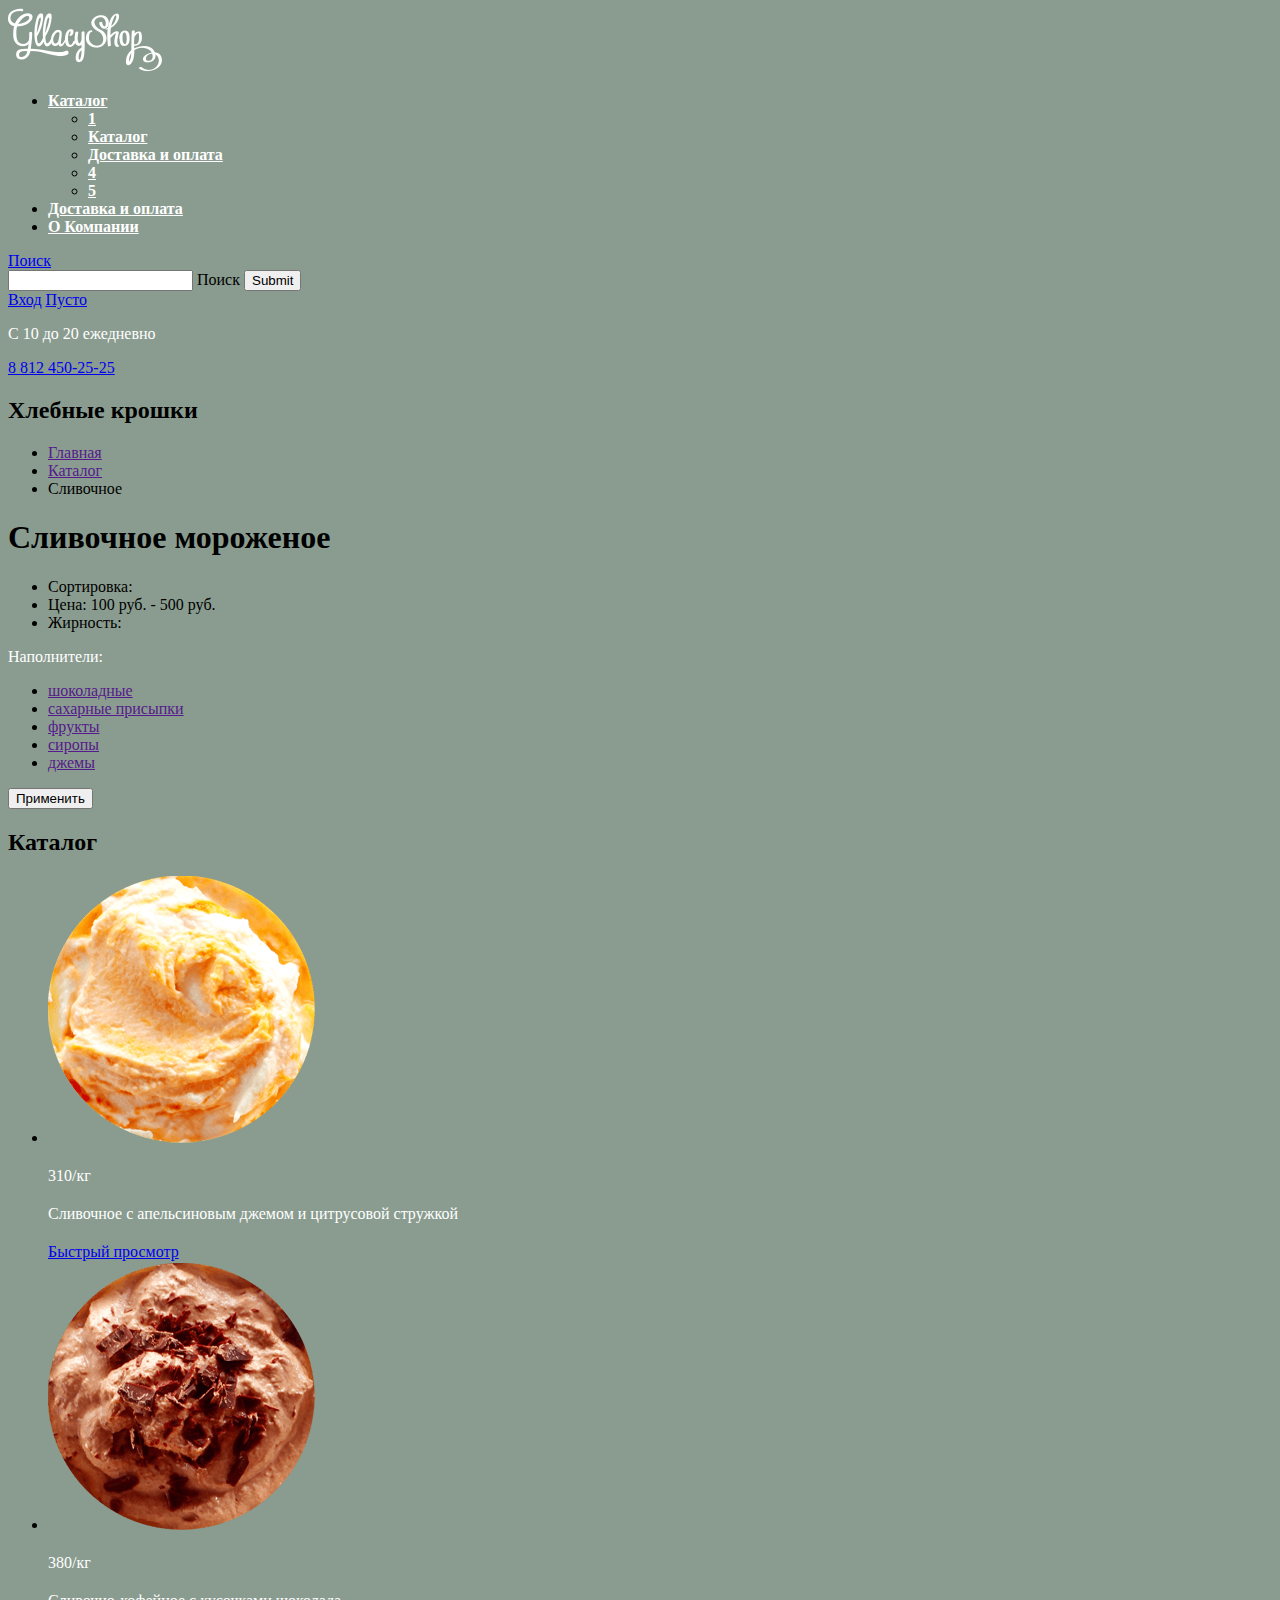
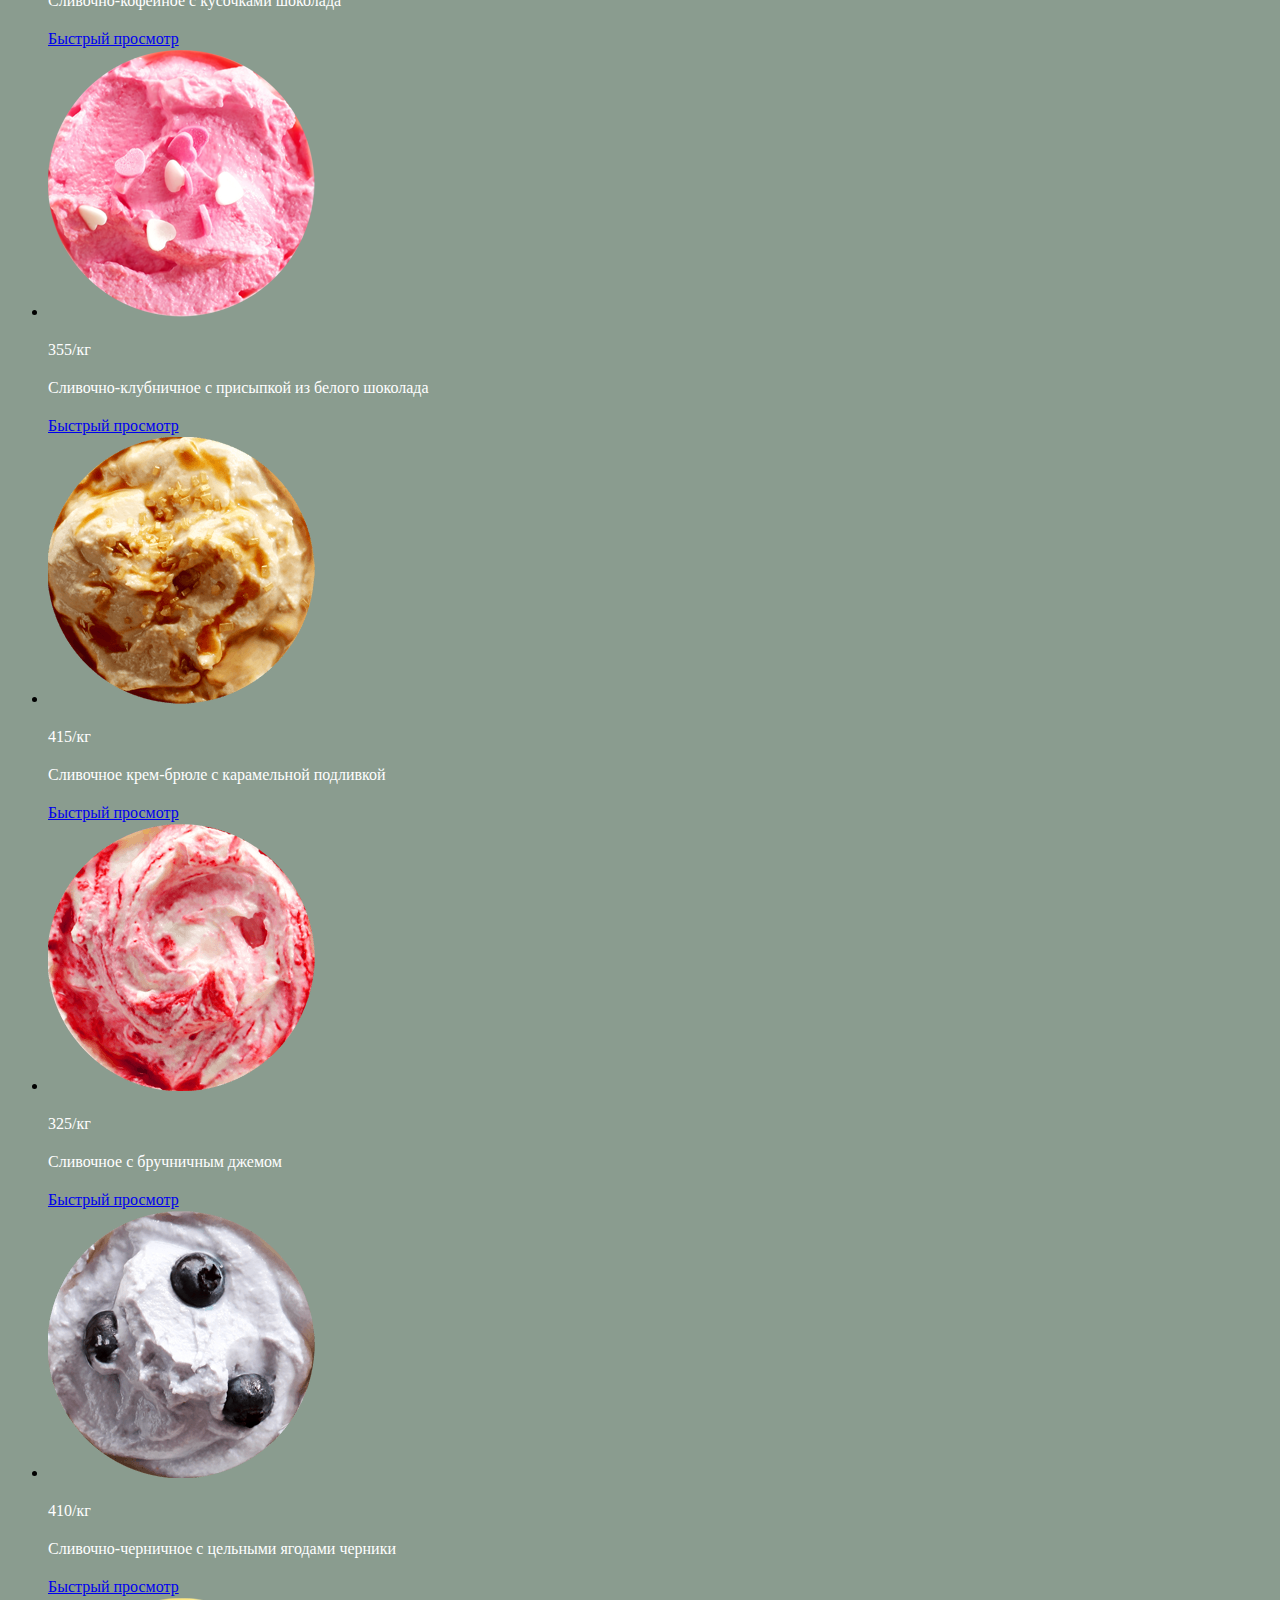
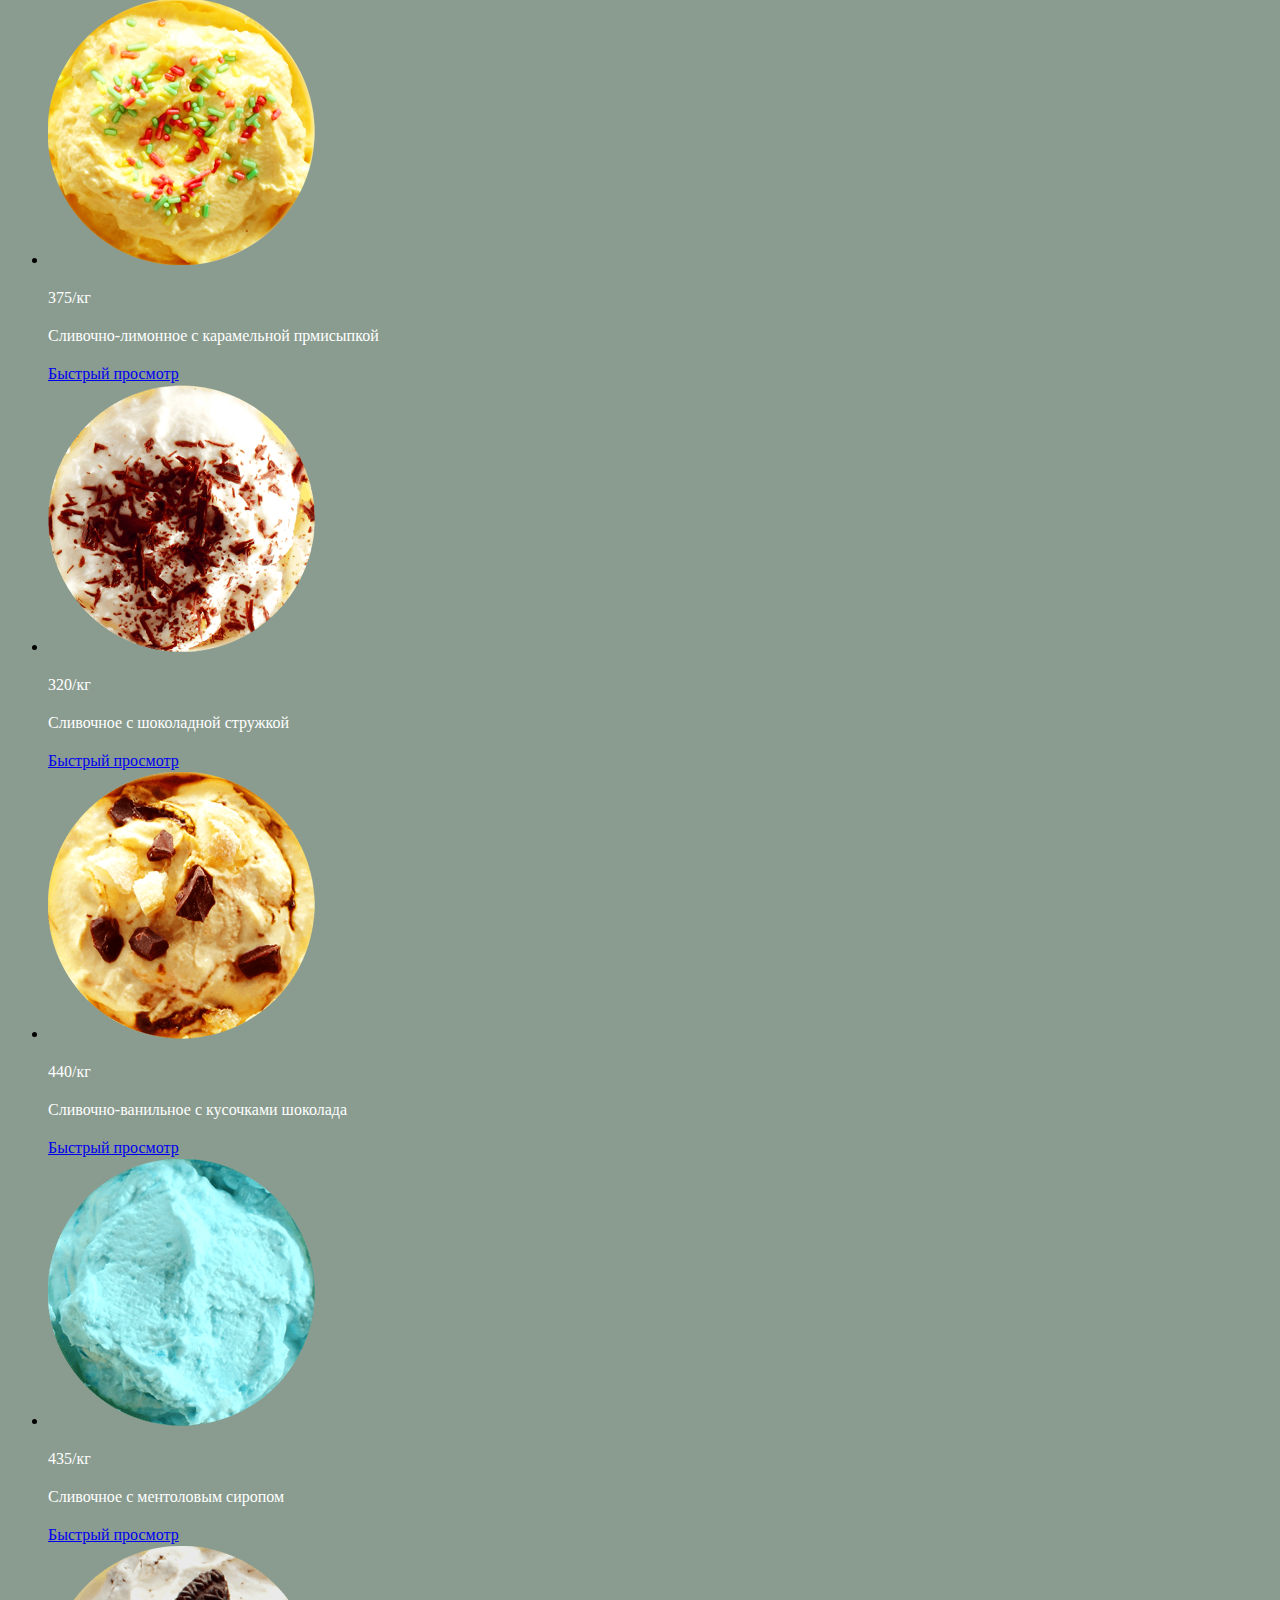
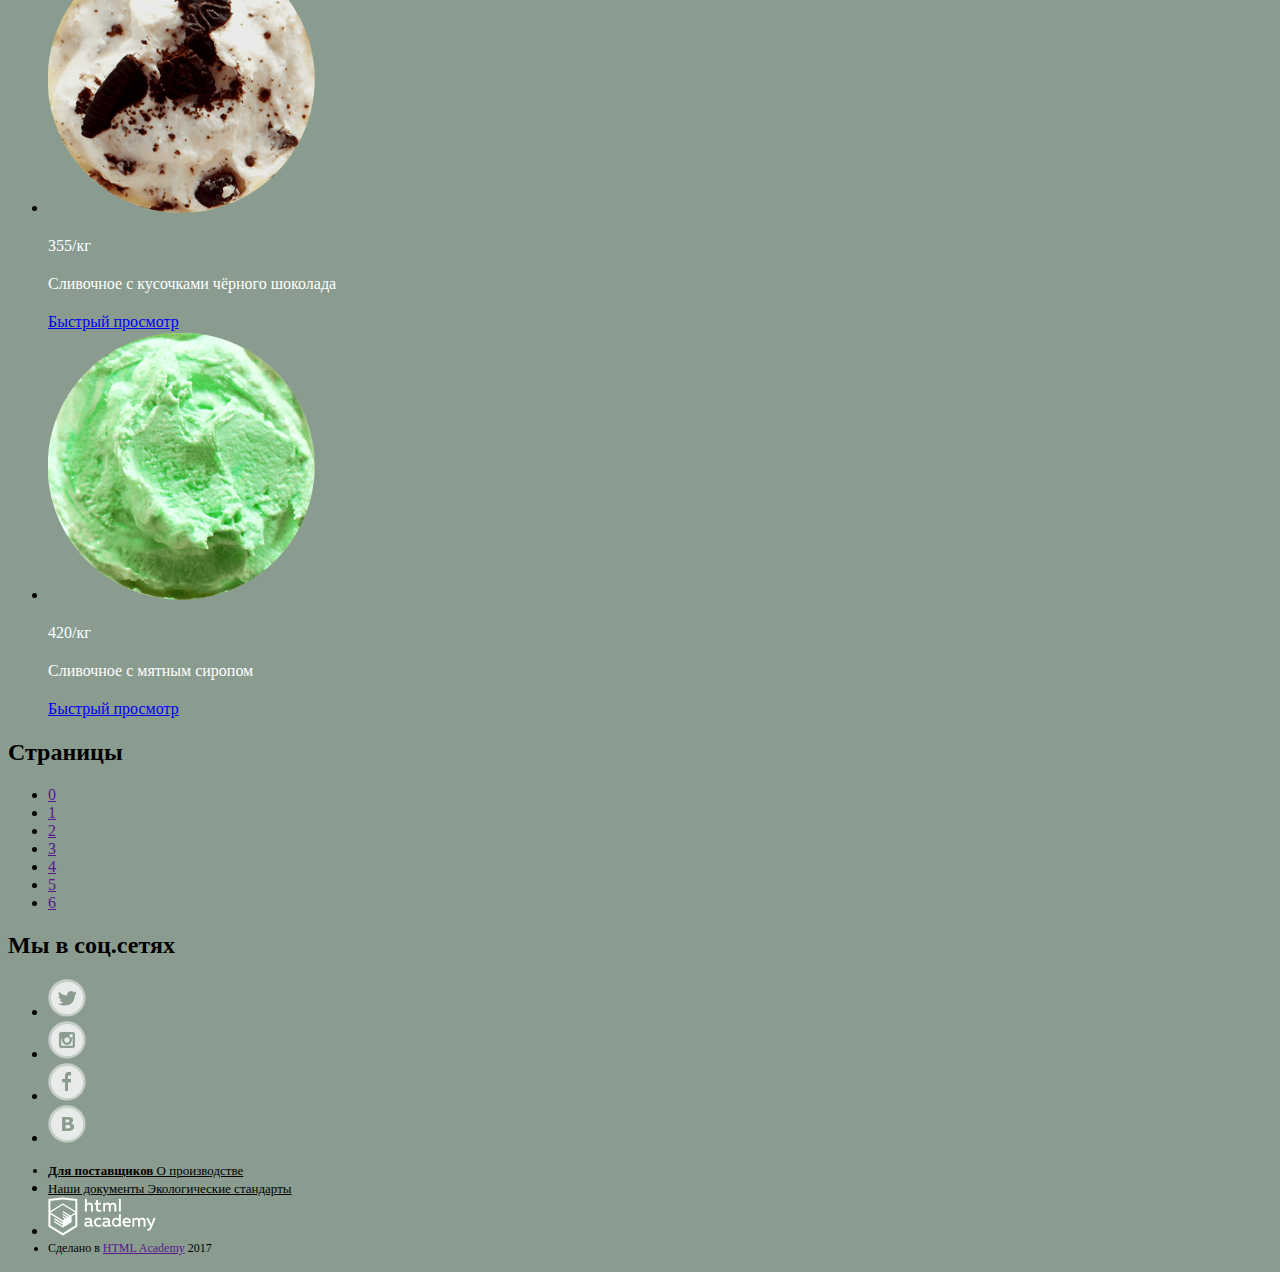
==== catalog.html @ 4bdeb0fb "Исправил картинки и остальные ошибки" ====
<!DOCTYPE html>
<html lang="ru">
  <head>
    <meta charset="utf-8">
    <title>Глейси каталог</title>
  </head>
  <body>
  <header class="main-header">
      <a href="#"><img src="img/logo.png" alt="GllacyShop"></a>
      <nav class="navigation">
        <ul class="main-menu">
          <li class="main-menu__item">
            <a href="#" class="">Каталог</a>
            <ul class="sub-menu">
              <li class="sub-menu__item sub-menu__title"><a href="#">1</a></li>
              <li class="sub-menu__item"><a href="#">Каталог</a></li>
              <li class="sub-menu__item"><a href="#">Доставка и оплата</a></li>
              <li class="sub-menu__item"><a href="#">4</a></li>
              <li class="sub-menu__item"><a href="#">5</a></li>
            </ul>
          </li>
          <li class="main-menu__item">
            <a href="#">Доставка и оплата</a>
          </li>
          <li class="main-menu__item">
            <a href="#">О Компании</a>
          </li>
        </ul>
      </nav>
      <a href="#" class="search-link">Поиск</a>
        <form action="#">
          <input type="text" class="input-search" name="search" id="search">
          <label for="search">Поиск</label>
          <input type="submit" class="submit-search">
        </form>

      <a href="#" class="entry-link">Вход</a>

      <a href="#" class="cart-link">Пусто</a>

      <p class="worktime">C 10 до 20 ежедневно</p>
      <a href="tel:88124502525" class="phone">8 812 450-25-25</a>
    </header>
     


 <!--каталог-->
 <style>
   .product-item
   {
   font-family:roboto;
   font-size:16px;
   line-height:22px;
   letter-spacing:0px;
   }
   .main-menu__item
   {
   font-family:roboto;
   font-size:16px;
   font-weight:bold;
   }
   .porky
   {
   font-family:roboto;
   font-size:13px;
   font-weight:bold;
   line-height:16px;
   letter-spacing:0px;
   }
   .lines_1,
   .stroke_2
   {
   font-size:13px;
   line-height:16px;
   }
   .copyright
   {
      font-size:12px;
      line-height:16px;
   }
   p
   {
   color:white;
   }
   .sub-menu__item a,
   .main-menu__item a
   {
    color:white;
   }
   body
   {
   background-color:#8a9c8f;
   }
 </style>
      <main>
            <section class="bread_crumbs">
               <h2 class="hidden">Хлебные крошки</h2>              
               <ul>
                <li><a href="">Главная</a></li>
                <li><a href="">Каталог</a></li>
                <li>Сливочное</li>
               </ul>
            </section>
             
             <section class="form">
              <h1 class="main-title">Сливочное мороженое</h1>
              <ul class="sorting">
                <li>Сортировка:</li>
                <li>Цена: 100 руб. - 500 руб.</li>
                <li>Жирность:</li>
              </ul>
              <p class="Fillers">Наполнители:</p>
               <ul class="Fillers_list">
                <li><a href="">шоколадные</a></li>
                <li><A href="">сахарные присыпки</a></li>
                <li><a href="">фрукты</a></li>
                <li><a href="">сиропы</a></li>
                <li><a href="">джемы</a></li>
              </ul>
               <Button class="Fillers_button">Применить</Button>
              </section>


                <section class="production">
                <h2 class="hidden">Каталог</h2>
                   <ul class="catalog">

                    
                <li class="product-item">
                   <img src="img/product-310р.png" class="product-item__image"   alt="Сливочное с апельсиновым джемом и цитрусовой стружкой">
                   <p class="product-item__price">
                   310<span class="small">/кг</span></p>
                   <p class="product">Сливочное с апельсиновым джемом и цитрусовой стружкой</p>
                   <a href="#" class="product-item__button">Быстрый просмотр</a>
                </li>
                
                <li class="product-item">
                  <img src="img/product-380р.png" class="product-item__image"  alt="Сливочно-кофейное с кусочками шоколада">
                  <p class="product-item__price">
                  380<span class="small">/кг</span></p>
                  <p class="product">Сливочно-кофейное с кусочками шоколада</p>
                  <a href="#" class="product-item__button">Быстрый просмотр</a>
                </li>

               <li class="product-item">
                  <img src="img/product-355р.png" class="product-item__image" alt="Сливочно-клубничное с присыпкой из белого шоколада">
                  <p class="product-item__price">
                  355<span class="small">/кг</span></p>
                  <p class="product">Сливочно-клубничное с присыпкой из белого шоколада</p>
                  <a href="#" class="product-item__button">Быстрый просмотр</a>
               </li>

               <li class="product-item">
                  <img src="img/product-415р.png" class="product-item__image" alt="Сливочное крем-брюле с карамельной подливкой">
                  <p class="product-item__price">
                  415<span class="small">/кг</span></p>
                  <p class="product">Сливочное крем-брюле с карамельной подливкой</p>
                  <a href="#" class="product-item__button">Быстрый просмотр</a>
               </li>
                   
               <li class="product-item">
                  <img src="img/product-325р.png" class="product-item__image" alt="Сливочное с бручничным джемом">
                  <p class="product-item__price">
                  325<span class="small">/кг</span></p>
                  <p class="product">Сливочное с бручничным джемом</p>
                  <a href="#" class="product-item__button">Быстрый просмотр</a>
               </li>
                  
                 <li class="product-item">
                   <img src="img/product-410р.png" class="product-item__image" alt="Сливочно-черничное с цельными ягодами черники">
                   <p class="product-item__price">
                   410<span class="small">/кг</span>
                   </p>
                   <p class="product">Сливочно-черничное с цельными ягодами черники</p>
                   <a href="#" class="product-item__button">Быстрый просмотр</a>
                </li>
                  
                <li class="product-item">
                   <img src="img/product-375р.png" class="product-item__image" alt="Сливочно-лимонное с карамельной прмисыпкой">
                   <p class="product-item__price">
                   375<span class="small">/кг</span></p>
                   <p class="product">Сливочно-лимонное с карамельной прмисыпкой</p>
                   <a href="#" class="product-item__button">Быстрый просмотр</a>
                </li>

                <li class="product-item">
                  <img src="img/product-320р.png" class="product-item__image" alt="Сливочное с шоколадной стружкой">
                  <p class="product-item__price">
                  320<span class="small">/кг</span>
                 </p>
                  <p class="product">Сливочное с шоколадной стружкой</p>
                  <a href="#" class="product-item__button">Быстрый просмотр</a>
                </li>

                <li class="product-item">
                  <img src="img/product-440р.png" class="product-item__image" alt="Сливочно-ванильное с кусочками шоколада">
                  <p class="product-item__price">
                  440<span class="small">/кг</span>
                  </p>
                  <p class="product">Сливочно-ванильное с кусочками шоколада</p>
                  <a href="#" class="product-item__button">Быстрый просмотр</a>
                </li>

                <li class="product-item">
                  <img src="img/product-435.png" class="product-item__image" alt="Сливочное с ментоловым сиропом">
                  <p class="product-item__price">
                  435<span class="small">/кг</span></p>
                  <p class="product">Сливочное с ментоловым сиропом</p>
                  <a href="#" class="product-item__button">Быстрый просмотр</a>
                </li>

                <li class="product-item">
                  <img src="img/product-355.png" class="product-item__image" alt="Сливочное с кусочками чёрного шоколада">
                  <p class="product-item__price">
                  355<span class="small">/кг</span></p>
                  <p class="product">Сливочное с кусочками чёрного шоколада</p>
                  <a href="#" class="product-item__button">Быстрый просмотр</a>
                </li>

                <li class="product-item">
                  <img src="img/product-420р.png" class="product-item__image" alt="Сливочное с мятным сиропом">
                  <p class="product-item__price">
                  420<span class="small">/кг</span> </p>
                  <p class="product">Сливочное с мятным сиропом</p>
                  <a href="#" class="product-item__button">Быстрый просмотр</a>
                </li>
                </ul>
             </section>
          
             <section>
               <h2 class="hidden">Страницы</h2>
                <ul class="pages">
                  <li><a href="">0</a></li>
                    <li><a href="">1</a></li>
                    <li><a href="">2</a></li>
                    <li><a href="">3</a></li>
                    <li><a href="">4</a></li>
                    <li><a href="">5</a></li>
                  <li><a href="">6</a></li>
                </ul> 
              </section>
         






           <footer>
             <h2>Мы в соц.сетях</h2>
            <ul class="socials">
                <li><a href="#"  class="social_instagram"><img src="img/birdie.png" alt="mail"></a></li>
                <li><a href="#"  class="social_facebook"><img src="img/camera.png" alt="instagram"></a></li>
                <li><a href="#"  class="social-vk"><img src="img/facebook.png" alt="facebook"></a></li>
                <li><a><img src="img/Vkontakte.png" alt="Vkontakte"></a></li>
            </ul> 
            <ul class="gen">
                <li class="lines_1"><ins class="stroke_1"><b class="porky">Для поставщиков</b> О производстве</ins></li>
                <li class="lines_2"><ins class="stroke_2">Наши документы Экологические стандарты</ins></li>
                <li><img src="img/logo-footer.png" class="lines_3" alt="logo"></li>
                <li class="copyright">Сделано в <a href="">HTML Academy</a> 2017</li>
            </ul>
        </footer>
      </main>
  </body>
</html>
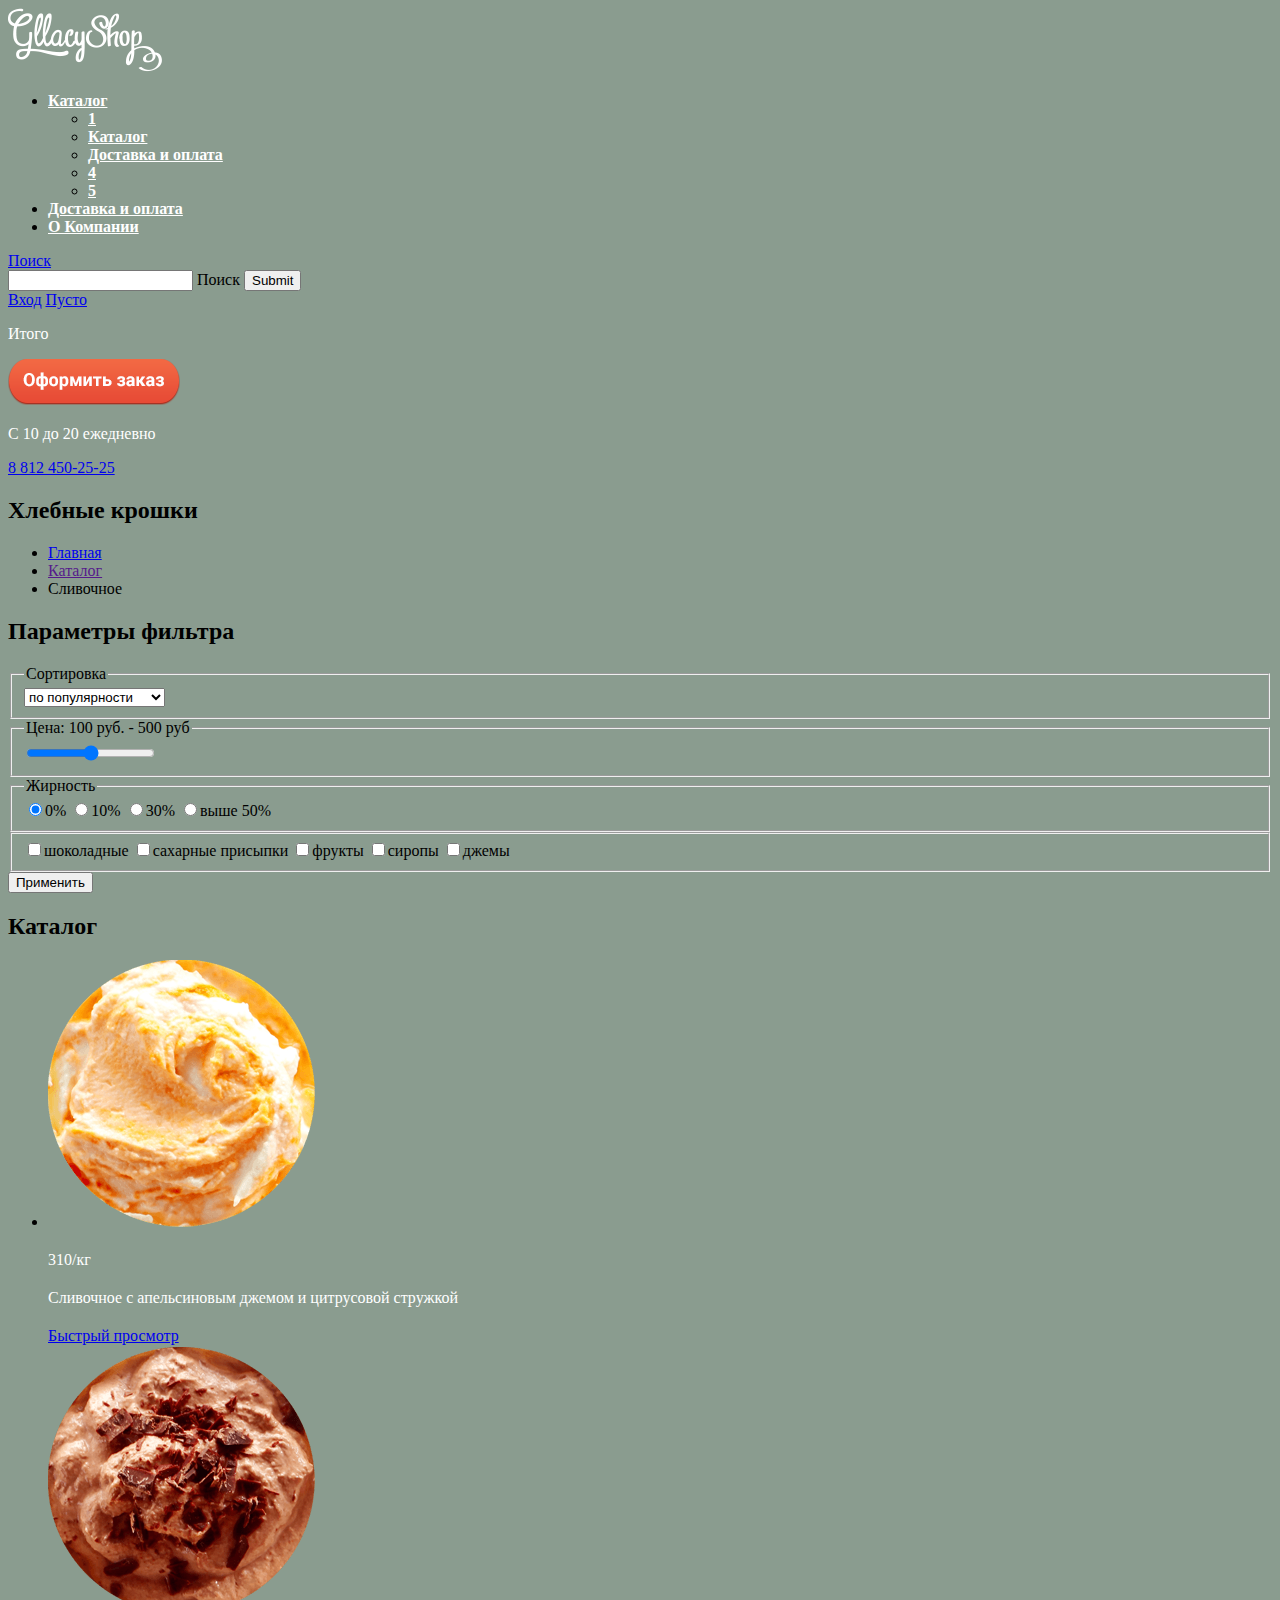
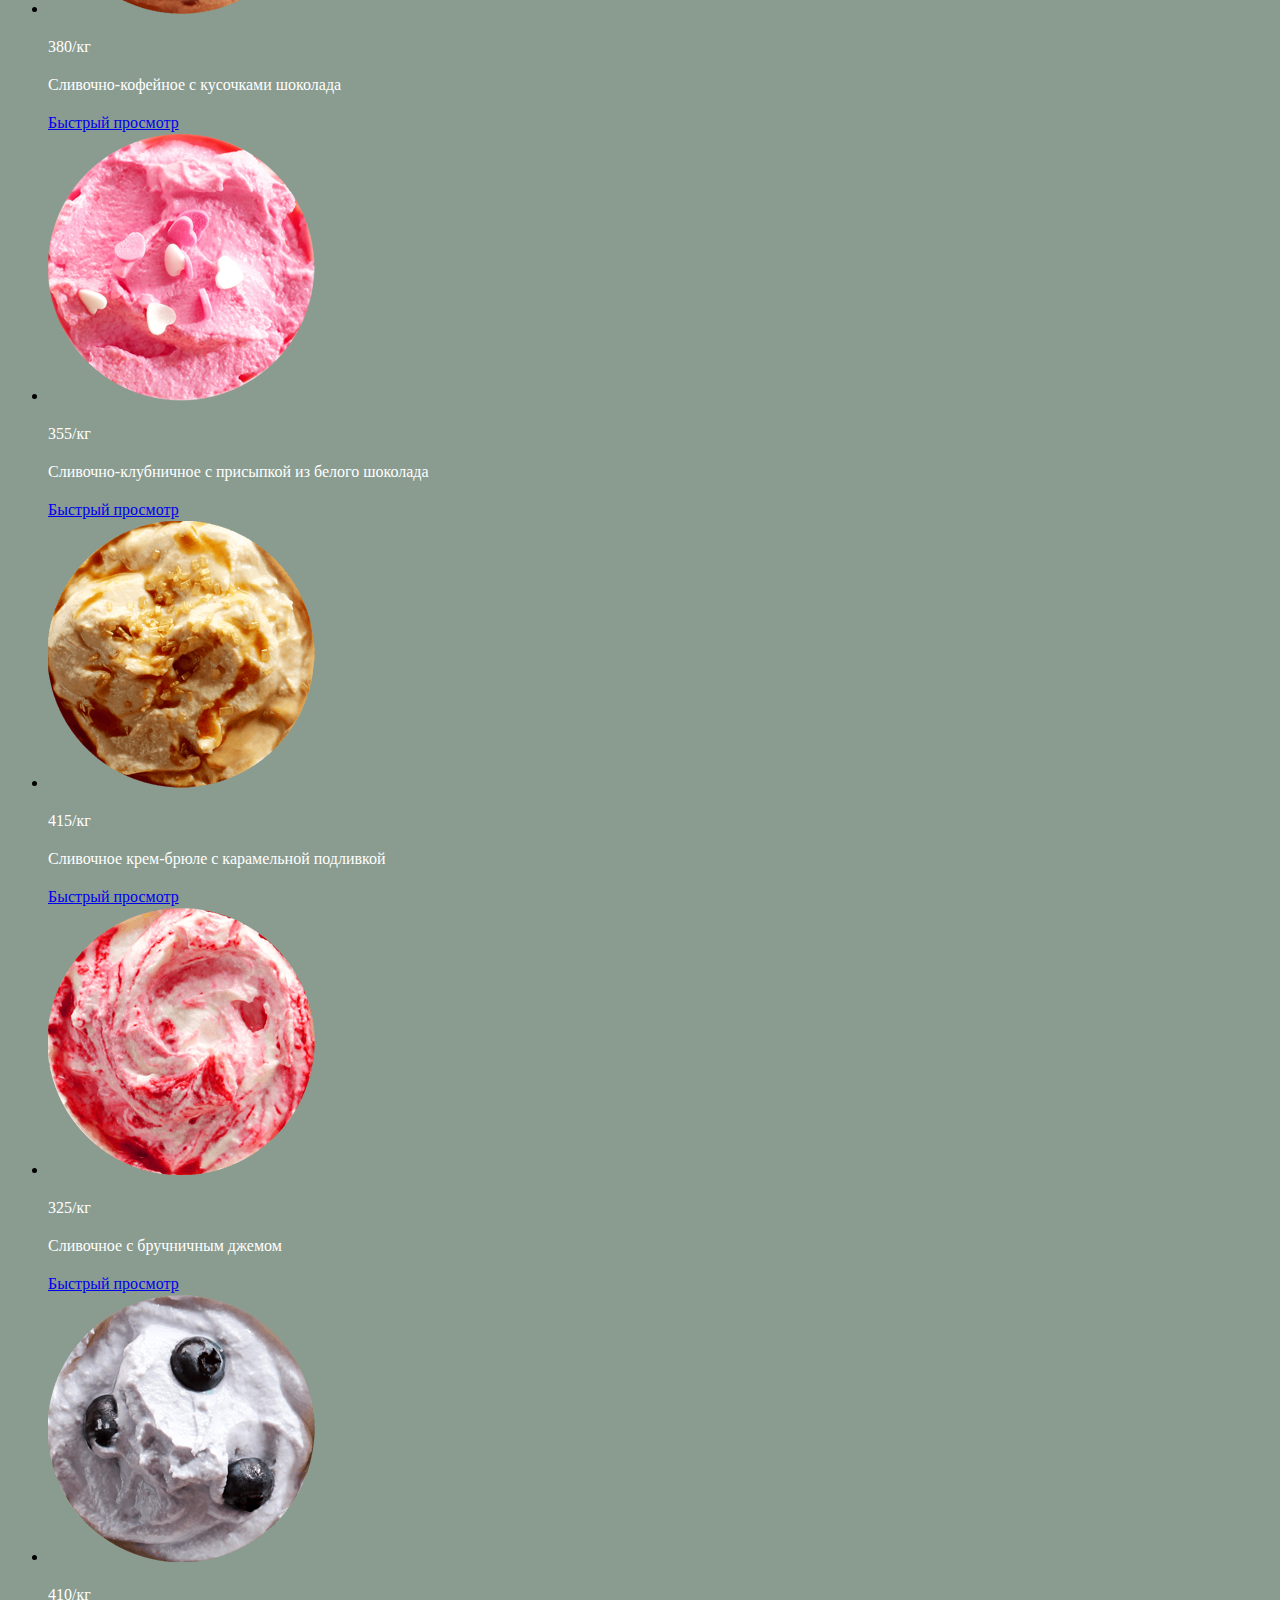
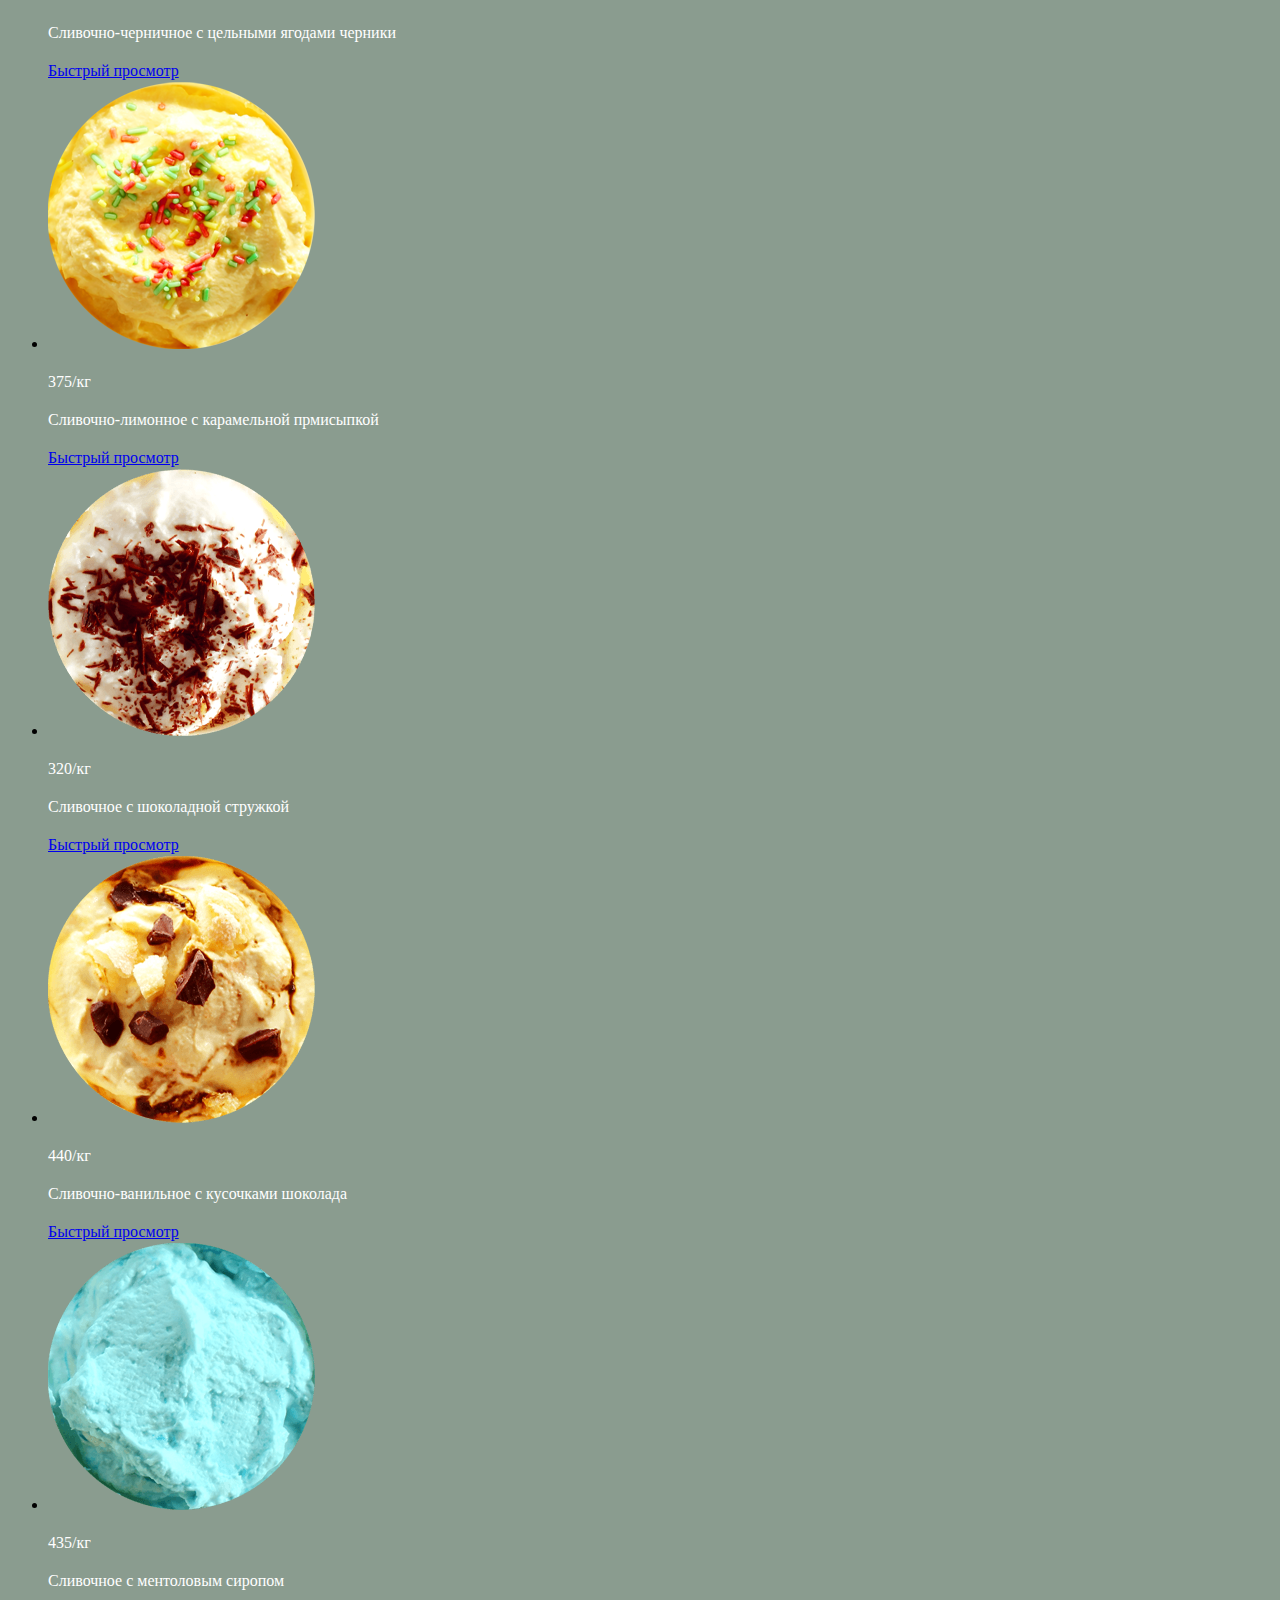
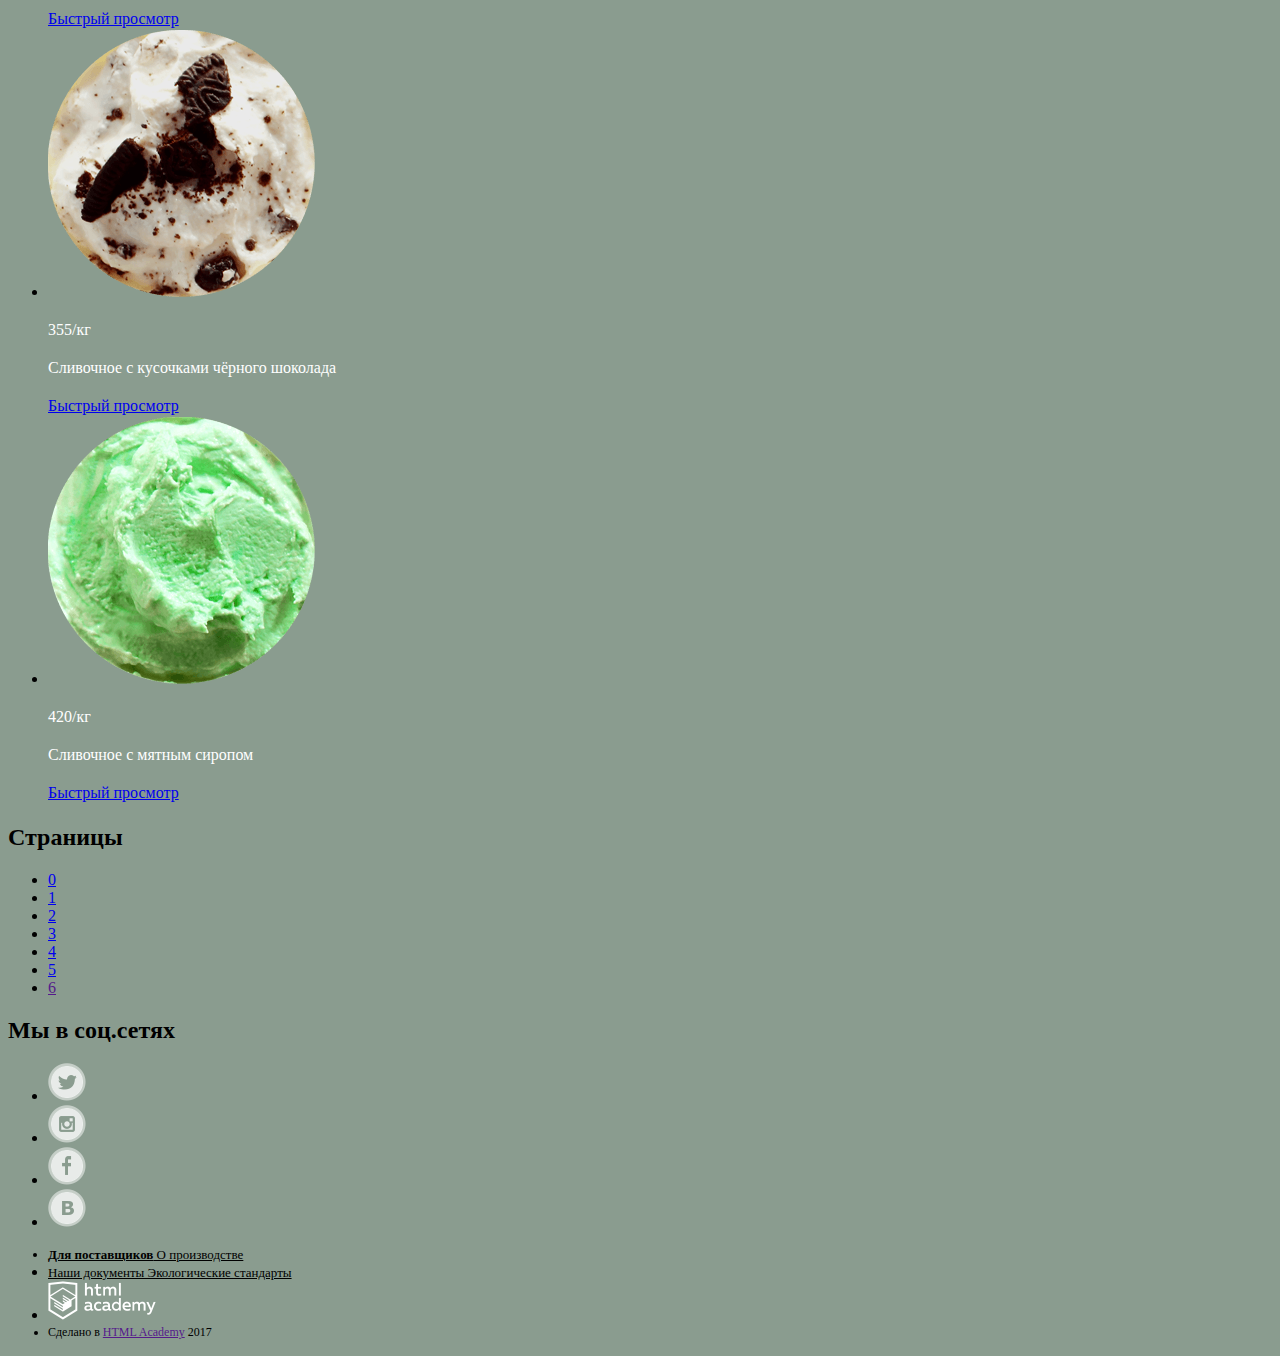
==== commit 1b84e379: "Добавил формы" ====
--- a/catalog.html
+++ b/catalog.html
@@ -6,12 +6,12 @@
     <title>Глейси каталог</title>
   </head>
   <body>
+  <a href="#"><img src="img/logo.png" alt="GllacyShop"></a>
   <header class="main-header">
-      <a href="#"><img src="img/logo.png" alt="GllacyShop"></a>
       <nav class="navigation">
         <ul class="main-menu">
           <li class="main-menu__item">
-            <a href="#" class="">Каталог</a>
+            <a href="#" class="" tabindex="1">Каталог</a>
             <ul class="sub-menu">
               <li class="sub-menu__item sub-menu__title"><a href="#">1</a></li>
               <li class="sub-menu__item"><a href="#">Каталог</a></li>
@@ -21,26 +21,30 @@
             </ul>
           </li>
           <li class="main-menu__item">
-            <a href="#">Доставка и оплата</a>
+            <a href="#" tabindex="2">Доставка и оплата</a>
           </li>
           <li class="main-menu__item">
-            <a href="#">О Компании</a>
+            <a href="#" tabindex="3">О Компании</a>
           </li>
         </ul>
       </nav>
-      <a href="#" class="search-link">Поиск</a>
+      <a href="#" class="search-link" tabindex="4">Поиск</a>
         <form action="#">
-          <input type="text" class="input-search" name="search" id="search">
+          <input type="text" class="input-search" name="search" id="search" tabindex="5">
           <label for="search">Поиск</label>
-          <input type="submit" class="submit-search">
+          <input type="submit" class="submit-search" tabindex="6">
         </form>
-
-      <a href="#" class="entry-link">Вход</a>
-
-      <a href="#" class="cart-link">Пусто</a>
-
+      <a href="#" class="entry-link" tabindex="7">Вход</a>
+
+      <a href="#" class="cart-link" tabindex="8">Пусто</a>
+      <div class="order">
+      	<p class="word_total">Итого</p>
+      	<form method="post" action="#" class="order_form">
+      	<input type="image" src="img/button_order.png" class="button_order" alt="кнопка оформить заказ">
+        </form>
+      </div>	
       <p class="worktime">C 10 до 20 ежедневно</p>
-      <a href="tel:88124502525" class="phone">8 812 450-25-25</a>
+      <a href="tel:88124502525" class="phone" tabindex="9">8 812 450-25-25</a>
     </header>
      
 
@@ -97,42 +101,58 @@
             <section class="bread_crumbs">
                <h2 class="hidden">Хлебные крошки</h2>              
                <ul>
-                <li><a href="">Главная</a></li>
-                <li><a href="">Каталог</a></li>
-                <li>Сливочное</li>
+                <li><a href="file:///E:/200558-gllacy/index.html" tabindex="10">Главная</a></li>
+                <li><a href="" tabindex="11">Каталог</a></li>
+                <li tabindex="12">Сливочное</li>
                </ul>
             </section>
              
-             <section class="form">
-              <h1 class="main-title">Сливочное мороженое</h1>
-              <ul class="sorting">
-                <li>Сортировка:</li>
-                <li>Цена: 100 руб. - 500 руб.</li>
-                <li>Жирность:</li>
-              </ul>
-              <p class="Fillers">Наполнители:</p>
-               <ul class="Fillers_list">
-                <li><a href="">шоколадные</a></li>
-                <li><A href="">сахарные присыпки</a></li>
-                <li><a href="">фрукты</a></li>
-                <li><a href="">сиропы</a></li>
-                <li><a href="">джемы</a></li>
-              </ul>
-               <Button class="Fillers_button">Применить</Button>
+             <section class="filters">
+             	<h2 class="hidden">Параметры фильтра</h2>
+               <form>
+               	<fieldset class="filter">
+               		<legend>Сортировка</legend>
+               	 <select class="filter-form" tabindex="13">
+               	 	<option value="1" tabindex="14">по популярности</option>
+               	 	<option value="2" tabindex="15">сначала недорогие</option>
+               	 	<option value="3" tabindex="16">сначала дорогие</option>
+               	 	<option value="4" tabindex="17">по жирности</option>
+               	 </select>
+               	 </fieldset>	
+               	 <fieldset class="toddler">
+               	 	<legend>Цена: 100 руб. - 500 руб</legend>
+               	 	<input type="range" min="100" max="500" step="1">
+               	 </fieldset>
+               	 <fieldset class="fat_content">
+               	 	<legend>Жирность</legend>
+               	 	<label><input type="radio" name="switches" tabindex="18" checked>0%</label>
+               	 	<label><input type="radio" name="switches" tabindex="19">10%</label>
+               	 	<label><input type="radio" name="switches" tabindex="20">30%</label>
+               	 	<label><input type="radio" name="switches" tabindex="21">выше 50%</label>
+               	 </fieldset>
+               	 <fieldset class="fillers">
+               	 	<label><input type="checkbox" tabindex="22">шоколадные</label>
+               	 	<label><input type="checkbox" tabindex="23">сахарные присыпки</label>
+               	 	<label><input type="checkbox" tabindex="24">фрукты</label>
+               	 	<label><input type="checkbox" tabindex="25">сиропы</label>
+               	 	<label><input type="checkbox" tabindex="26">джемы</label>
+               	 </fieldset>
+                 <input type="submit" value="Применить" tabindex="27">
+               </form>
               </section>
 
 
                 <section class="production">
                 <h2 class="hidden">Каталог</h2>
                    <ul class="catalog">
-
+                         
                     
                 <li class="product-item">
                    <img src="img/product-310р.png" class="product-item__image"   alt="Сливочное с апельсиновым джемом и цитрусовой стружкой">
                    <p class="product-item__price">
                    310<span class="small">/кг</span></p>
                    <p class="product">Сливочное с апельсиновым джемом и цитрусовой стружкой</p>
-                   <a href="#" class="product-item__button">Быстрый просмотр</a>
+                   <a href="#" class="product-item__button" tabindex="28">Быстрый просмотр</a>
                 </li>
                 
                 <li class="product-item">
@@ -140,7 +160,7 @@
                   <p class="product-item__price">
                   380<span class="small">/кг</span></p>
                   <p class="product">Сливочно-кофейное с кусочками шоколада</p>
-                  <a href="#" class="product-item__button">Быстрый просмотр</a>
+                  <a href="#" class="product-item__button" tabindex="29">Быстрый просмотр</a>
                 </li>
 
                <li class="product-item">
@@ -148,7 +168,7 @@
                   <p class="product-item__price">
                   355<span class="small">/кг</span></p>
                   <p class="product">Сливочно-клубничное с присыпкой из белого шоколада</p>
-                  <a href="#" class="product-item__button">Быстрый просмотр</a>
+                  <a href="#" class="product-item__button" tabindex="30">Быстрый просмотр</a>
                </li>
 
                <li class="product-item">
@@ -156,7 +176,7 @@
                   <p class="product-item__price">
                   415<span class="small">/кг</span></p>
                   <p class="product">Сливочное крем-брюле с карамельной подливкой</p>
-                  <a href="#" class="product-item__button">Быстрый просмотр</a>
+                  <a href="#" class="product-item__button" tabindex="31">Быстрый просмотр</a>
                </li>
                    
                <li class="product-item">
@@ -164,7 +184,7 @@
                   <p class="product-item__price">
                   325<span class="small">/кг</span></p>
                   <p class="product">Сливочное с бручничным джемом</p>
-                  <a href="#" class="product-item__button">Быстрый просмотр</a>
+                  <a href="#" class="product-item__button" tabindex="32">Быстрый просмотр</a>
                </li>
                   
                  <li class="product-item">
@@ -173,7 +193,7 @@
                    410<span class="small">/кг</span>
                    </p>
                    <p class="product">Сливочно-черничное с цельными ягодами черники</p>
-                   <a href="#" class="product-item__button">Быстрый просмотр</a>
+                   <a href="#" class="product-item__button" tabindex="33">Быстрый просмотр</a>
                 </li>
                   
                 <li class="product-item">
@@ -181,7 +201,7 @@
                    <p class="product-item__price">
                    375<span class="small">/кг</span></p>
                    <p class="product">Сливочно-лимонное с карамельной прмисыпкой</p>
-                   <a href="#" class="product-item__button">Быстрый просмотр</a>
+                   <a href="#" class="product-item__button" tabindex="34">Быстрый просмотр</a>
                 </li>
 
                 <li class="product-item">
@@ -190,7 +210,7 @@
                   320<span class="small">/кг</span>
                  </p>
                   <p class="product">Сливочное с шоколадной стружкой</p>
-                  <a href="#" class="product-item__button">Быстрый просмотр</a>
+                  <a href="#" class="product-item__button" tabindex="35">Быстрый просмотр</a>
                 </li>
 
                 <li class="product-item">
@@ -199,7 +219,7 @@
                   440<span class="small">/кг</span>
                   </p>
                   <p class="product">Сливочно-ванильное с кусочками шоколада</p>
-                  <a href="#" class="product-item__button">Быстрый просмотр</a>
+                  <a href="#" class="product-item__button" tabindex="36">Быстрый просмотр</a>
                 </li>
 
                 <li class="product-item">
@@ -207,7 +227,7 @@
                   <p class="product-item__price">
                   435<span class="small">/кг</span></p>
                   <p class="product">Сливочное с ментоловым сиропом</p>
-                  <a href="#" class="product-item__button">Быстрый просмотр</a>
+                  <a href="#" class="product-item__button" tabindex="37">Быстрый просмотр</a>
                 </li>
 
                 <li class="product-item">
@@ -215,7 +235,7 @@
                   <p class="product-item__price">
                   355<span class="small">/кг</span></p>
                   <p class="product">Сливочное с кусочками чёрного шоколада</p>
-                  <a href="#" class="product-item__button">Быстрый просмотр</a>
+                  <a href="#" class="product-item__button" tabindex="38">Быстрый просмотр</a>
                 </li>
 
                 <li class="product-item">
@@ -223,7 +243,7 @@
                   <p class="product-item__price">
                   420<span class="small">/кг</span> </p>
                   <p class="product">Сливочное с мятным сиропом</p>
-                  <a href="#" class="product-item__button">Быстрый просмотр</a>
+                  <a href="#" class="product-item__button" tabindex="39">Быстрый просмотр</a>
                 </li>
                 </ul>
              </section>
@@ -231,13 +251,13 @@
              <section>
                <h2 class="hidden">Страницы</h2>
                 <ul class="pages">
-                  <li><a href="">0</a></li>
-                    <li><a href="">1</a></li>
-                    <li><a href="">2</a></li>
-                    <li><a href="">3</a></li>
-                    <li><a href="">4</a></li>
-                    <li><a href="">5</a></li>
-                  <li><a href="">6</a></li>
+                  <li><a href="40" tabindex="40">0</a></li>
+                    <li><a href="#" tabindex="41">1</a></li>
+                    <li><a href="#" tabindex="42">2</a></li>
+                    <li><a href="#" tabindex="43">3</a></li>
+                    <li><a href="#" tabindex="44">4</a></li>
+                    <li><a href="#" tabindex="45">5</a></li>
+                    <li><a href="" tabindex="46">6</a></li>
                 </ul> 
               </section>
          
@@ -250,16 +270,16 @@
            <footer>
              <h2>Мы в соц.сетях</h2>
             <ul class="socials">
-                <li><a href="#"  class="social_instagram"><img src="img/birdie.png" alt="mail"></a></li>
-                <li><a href="#"  class="social_facebook"><img src="img/camera.png" alt="instagram"></a></li>
-                <li><a href="#"  class="social-vk"><img src="img/facebook.png" alt="facebook"></a></li>
-                <li><a><img src="img/Vkontakte.png" alt="Vkontakte"></a></li>
+                <li><a href="#"  class="social_instagram" tabindex="47"><img src="img/birdie.png" alt="mail"></a></li>
+                <li><a href="#"  class="social_facebook" tabindex="48"><img src="img/camera.png" alt="instagram"></a></li>
+                <li><a href="#"  class="social-vk" tabindex="49"><img src="img/facebook.png" alt="facebook"></a></li>
+                <li><a href="#" tabindex="49"><img src="img/Vkontakte.png" alt="Vkontakte"></a></li>
             </ul> 
             <ul class="gen">
                 <li class="lines_1"><ins class="stroke_1"><b class="porky">Для поставщиков</b> О производстве</ins></li>
                 <li class="lines_2"><ins class="stroke_2">Наши документы Экологические стандарты</ins></li>
                 <li><img src="img/logo-footer.png" class="lines_3" alt="logo"></li>
-                <li class="copyright">Сделано в <a href="">HTML Academy</a> 2017</li>
+                <li class="copyright">Сделано в <a href="" tabindex="50">HTML Academy</a> 2017</li>
             </ul>
         </footer>
       </main>
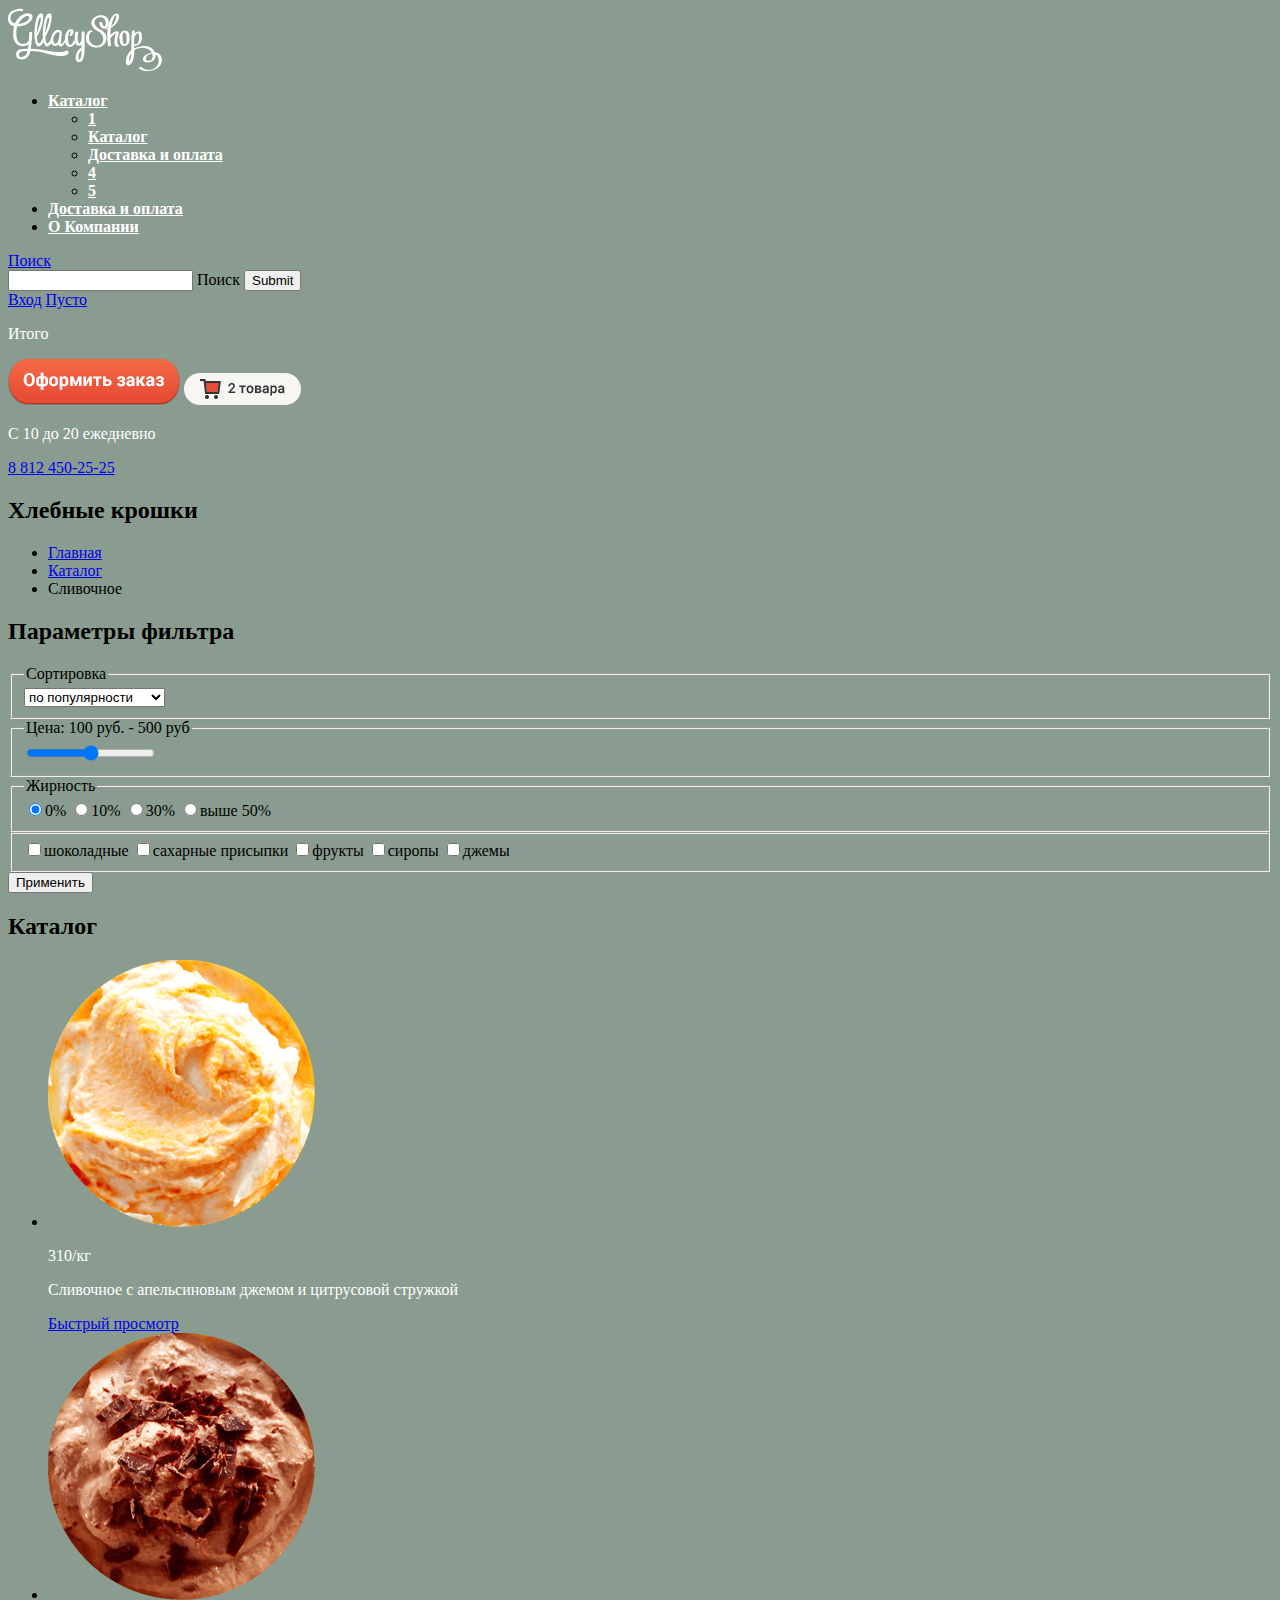
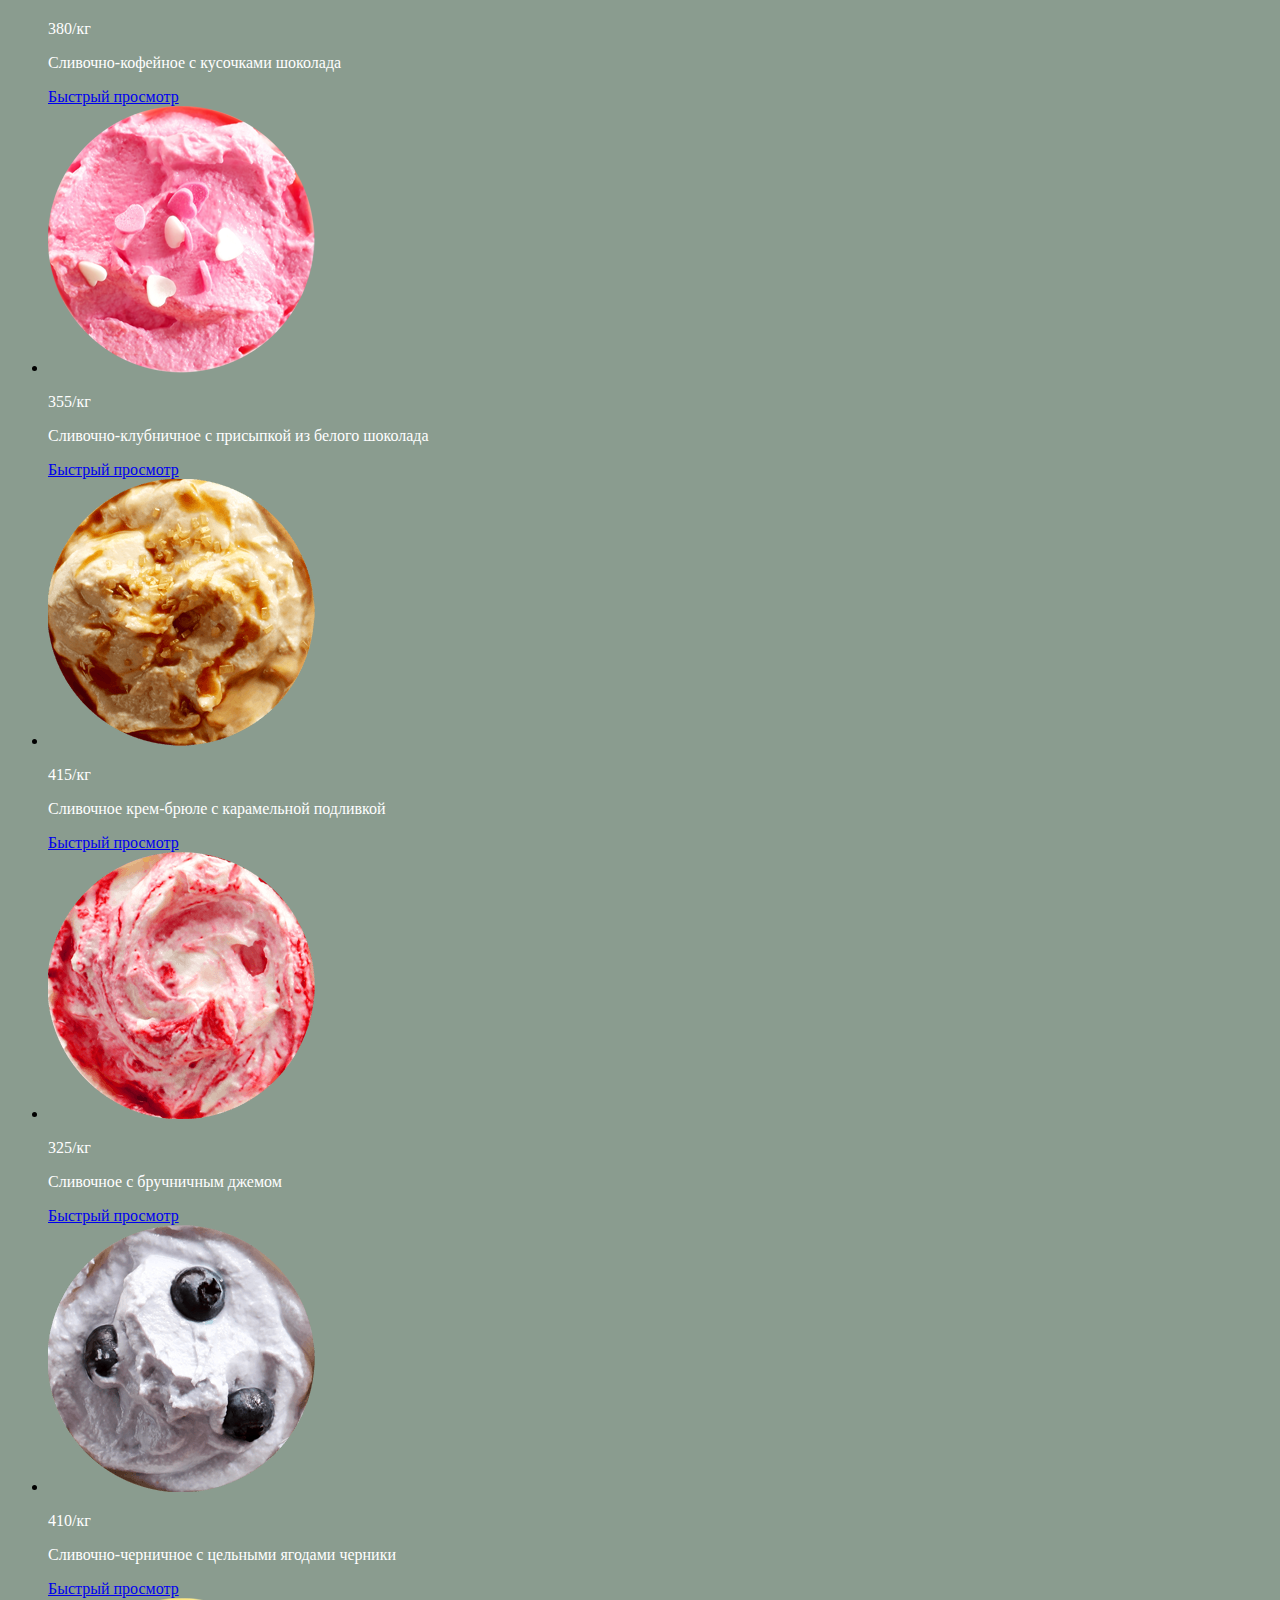
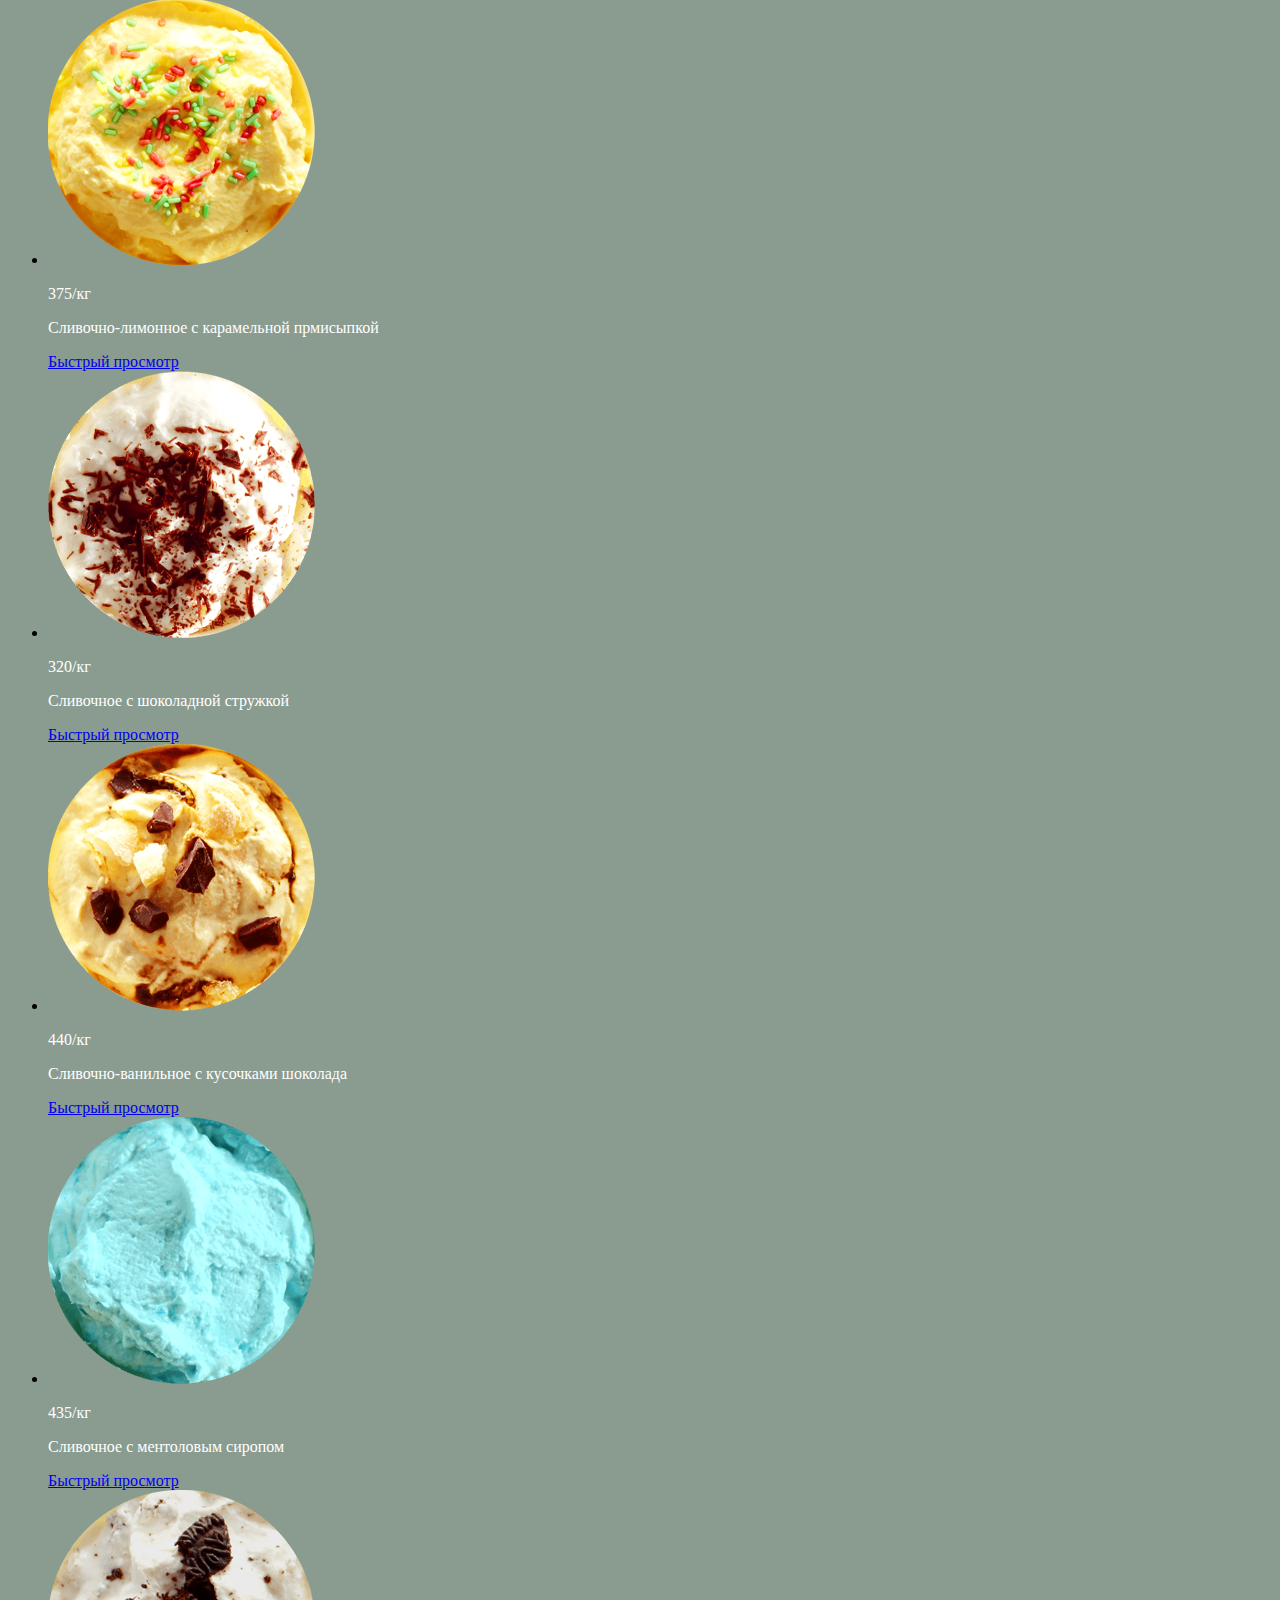
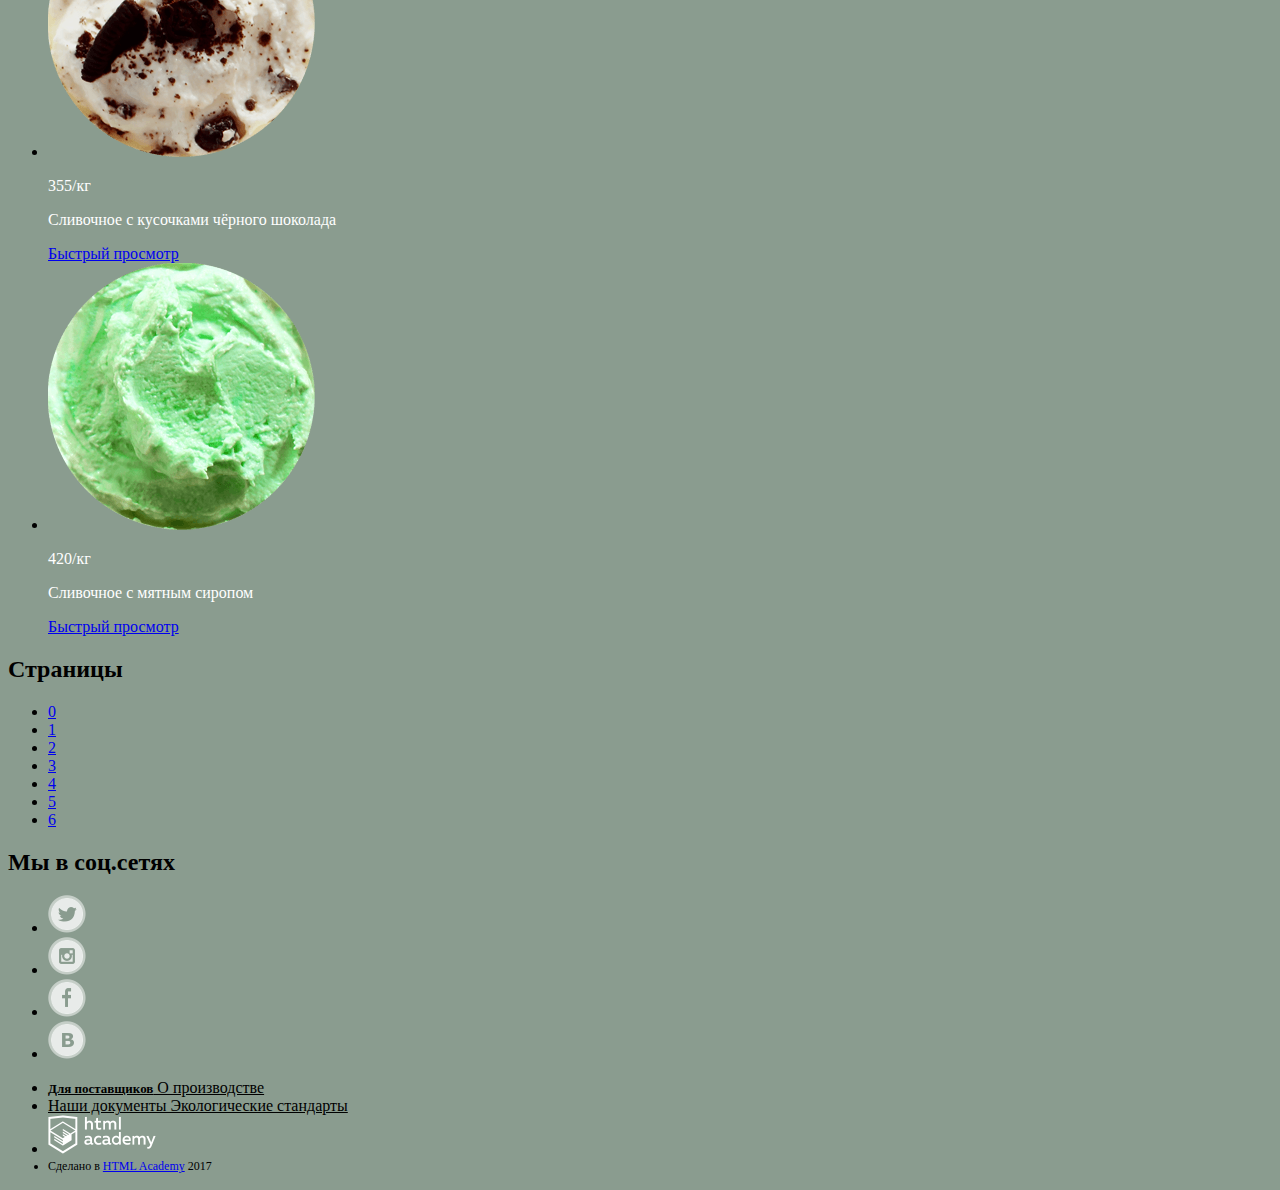
==== commit fe99a526: "Исправил все ошибки" ====
--- a/catalog.html
+++ b/catalog.html
@@ -1,287 +1,217 @@
-
 <!DOCTYPE html>
-<html lang="ru">
+<html>
   <head>
     <meta charset="utf-8">
     <title>Глейси каталог</title>
+    <link rel="stylesheet" type="text/css" href="catalog_css.css">  
   </head>
   <body>
-  <a href="#"><img src="img/logo.png" alt="GllacyShop"></a>
-  <header class="main-header">
-      <nav class="navigation">
-        <ul class="main-menu">
-          <li class="main-menu__item">
-            <a href="#" class="" tabindex="1">Каталог</a>
-            <ul class="sub-menu">
-              <li class="sub-menu__item sub-menu__title"><a href="#">1</a></li>
-              <li class="sub-menu__item"><a href="#">Каталог</a></li>
-              <li class="sub-menu__item"><a href="#">Доставка и оплата</a></li>
-              <li class="sub-menu__item"><a href="#">4</a></li>
-              <li class="sub-menu__item"><a href="#">5</a></li>
-            </ul>
-          </li>
-          <li class="main-menu__item">
-            <a href="#" tabindex="2">Доставка и оплата</a>
-          </li>
-          <li class="main-menu__item">
-            <a href="#" tabindex="3">О Компании</a>
-          </li>
-        </ul>
-      </nav>
-      <a href="#" class="search-link" tabindex="4">Поиск</a>
+    <a href="#"><img src="img/logo.png" alt="GllacyShop"></a>
+      <header class="main-header">
+        <nav class="navigation">
+          <ul class="main-menu">
+            <li class="main-menu__item">
+              <a href="#" class="">Каталог</a>       
+              <ul class="sub-menu">
+                <li class="sub-menu__item sub-menu__title"><a href="#">1</a></li>
+                <li class="sub-menu__item"><a href="#">Каталог</a></li>
+                <li class="sub-menu__item"><a href="#">Доставка и оплата</a></li>
+                <li class="sub-menu__item"><a href="#">4</a></li>
+                <li class="sub-menu__item"><a href="#">5</a></li>
+              </ul>
+            </li>
+            <li class="main-menu__item"><a href="#">Доставка и оплата</a></li>
+            <li class="main-menu__item"><a href="#">О Компании</a></li>
+          </ul>
+        </nav>
+        <a href="#" class="search-link">Поиск</a>
         <form action="#">
-          <input type="text" class="input-search" name="search" id="search" tabindex="5">
+          <input type="text" class="input-search" name="search" id="search">
           <label for="search">Поиск</label>
-          <input type="submit" class="submit-search" tabindex="6">
+          <input type="submit" class="submit-search">
         </form>
-      <a href="#" class="entry-link" tabindex="7">Вход</a>
-
-      <a href="#" class="cart-link" tabindex="8">Пусто</a>
-      <div class="order">
-      	<p class="word_total">Итого</p>
-      	<form method="post" action="#" class="order_form">
-      	<input type="image" src="img/button_order.png" class="button_order" alt="кнопка оформить заказ">
-        </form>
-      </div>	
-      <p class="worktime">C 10 до 20 ежедневно</p>
-      <a href="tel:88124502525" class="phone" tabindex="9">8 812 450-25-25</a>
-    </header>
-     
-
-
+        <a href="#" class="entry-link">Вход</a>
+        <a href="#" class="cart-link">Пусто</a>
+        <div class="order">
+          <p class="word_total">Итого</p>
+          <form method="post" action="#" class="order_form">
+            <input type="image" src="img/button_order.png" class="button_order" alt="кнопка оформить заказ">
+            <input type="image" src="img/2_product.png" class="item_button" alt="товар">
+          </form>
+        </div>	
+        <p class="worktime">C 10 до 20 ежедневно</p>
+        <a href="tel:88124502525" class="phone">8 812 450-25-25</a>
+      </header>
+      
  <!--каталог-->
- <style>
-   .product-item
-   {
-   font-family:roboto;
-   font-size:16px;
-   line-height:22px;
-   letter-spacing:0px;
-   }
-   .main-menu__item
-   {
-   font-family:roboto;
-   font-size:16px;
-   font-weight:bold;
-   }
-   .porky
-   {
-   font-family:roboto;
-   font-size:13px;
-   font-weight:bold;
-   line-height:16px;
-   letter-spacing:0px;
-   }
-   .lines_1,
-   .stroke_2
-   {
-   font-size:13px;
-   line-height:16px;
-   }
-   .copyright
-   {
-      font-size:12px;
-      line-height:16px;
-   }
-   p
-   {
-   color:white;
-   }
-   .sub-menu__item a,
-   .main-menu__item a
-   {
-    color:white;
-   }
-   body
-   {
-   background-color:#8a9c8f;
-   }
- </style>
+
+
       <main>
-            <section class="bread_crumbs">
-               <h2 class="hidden">Хлебные крошки</h2>              
-               <ul>
-                <li><a href="file:///E:/200558-gllacy/index.html" tabindex="10">Главная</a></li>
-                <li><a href="" tabindex="11">Каталог</a></li>
-                <li tabindex="12">Сливочное</li>
-               </ul>
-            </section>
+        <section class="bread__crumbs">
+          <h2 class="hidden">Хлебные крошки</h2>                   
+          <ul>
+            <li><a href="index.html">Главная</a></li>
+            <li><a href="#">Каталог</a></li>
+            <li>Сливочное</li>
+          </ul>
+        </section>
              
-             <section class="filters">
-             	<h2 class="hidden">Параметры фильтра</h2>
-               <form>
-               	<fieldset class="filter">
-               		<legend>Сортировка</legend>
-               	 <select class="filter-form" tabindex="13">
-               	 	<option value="1" tabindex="14">по популярности</option>
-               	 	<option value="2" tabindex="15">сначала недорогие</option>
-               	 	<option value="3" tabindex="16">сначала дорогие</option>
-               	 	<option value="4" tabindex="17">по жирности</option>
-               	 </select>
-               	 </fieldset>	
-               	 <fieldset class="toddler">
-               	 	<legend>Цена: 100 руб. - 500 руб</legend>
-               	 	<input type="range" min="100" max="500" step="1">
-               	 </fieldset>
-               	 <fieldset class="fat_content">
-               	 	<legend>Жирность</legend>
-               	 	<label><input type="radio" name="switches" tabindex="18" checked>0%</label>
-               	 	<label><input type="radio" name="switches" tabindex="19">10%</label>
-               	 	<label><input type="radio" name="switches" tabindex="20">30%</label>
-               	 	<label><input type="radio" name="switches" tabindex="21">выше 50%</label>
-               	 </fieldset>
-               	 <fieldset class="fillers">
-               	 	<label><input type="checkbox" tabindex="22">шоколадные</label>
-               	 	<label><input type="checkbox" tabindex="23">сахарные присыпки</label>
-               	 	<label><input type="checkbox" tabindex="24">фрукты</label>
-               	 	<label><input type="checkbox" tabindex="25">сиропы</label>
-               	 	<label><input type="checkbox" tabindex="26">джемы</label>
-               	 </fieldset>
-                 <input type="submit" value="Применить" tabindex="27">
-               </form>
-              </section>
-
-
-                <section class="production">
-                <h2 class="hidden">Каталог</h2>
-                   <ul class="catalog">
-                         
-                    
-                <li class="product-item">
-                   <img src="img/product-310р.png" class="product-item__image"   alt="Сливочное с апельсиновым джемом и цитрусовой стружкой">
-                   <p class="product-item__price">
-                   310<span class="small">/кг</span></p>
-                   <p class="product">Сливочное с апельсиновым джемом и цитрусовой стружкой</p>
-                   <a href="#" class="product-item__button" tabindex="28">Быстрый просмотр</a>
-                </li>
+        <section class="filters">
+          <h2 class="hidden">Параметры фильтра</h2>
+          <form> 
+            <fieldset class="filter">
+              <legend>Сортировка</legend>         
+              <select class="filter-form">
+                <option value="1">по популярности</option>
+                <option value="2">сначала недорогие</option>
+                <option value="3">сначала дорогие</option>
+                <option value="4">по жирности</option>
+              </select>
+            </fieldset>	
+            
+            <fieldset class="toddler">
+              <legend>Цена: 100 руб. - 500 руб</legend>
+              <input type="range" min="100" max="500" step="1">
+            </fieldset>
+         
+            <fieldset class="fat_content">
+              <legend>Жирность</legend>
+              <label><input type="radio" name="switches" checked>0%</label>
+              <label><input type="radio" name="switches">10%</label>
+              <label><input type="radio" name="switches">30%</label>
+              <label><input type="radio" name="switches">выше 50%</label>
+            </fieldset>
+         
+            <fieldset class="fillers">
+              <label><input type="checkbox">шоколадные</label>
+              <label><input type="checkbox">сахарные присыпки</label>
+              <label><input type="checkbox">фрукты</label>
+              <label><input type="checkbox">сиропы</label>
+              <label><input type="checkbox">джемы</label>
+            </fieldset>
+            <input type="submit" value="Применить">
+          </form>
+        </section>
+
+        <section class="production">
+          <h2 class="hidden">Каталог</h2>
+          <ul class="catalog">                          
+            <li class="product-item">
+              <img src="img/product-310р.png" class="product-item__image"   alt="Сливочное с апельсиновым джемом и цитрусовой стружкой">
+              <p class="product-item__price">310<span class="small">/кг</span></p>
+              <p class="product">Сливочное с апельсиновым джемом и цитрусовой стружкой</p>
+              <a href="#" class="product-item__button">Быстрый просмотр</a>
+            </li>
                 
-                <li class="product-item">
-                  <img src="img/product-380р.png" class="product-item__image"  alt="Сливочно-кофейное с кусочками шоколада">
-                  <p class="product-item__price">
-                  380<span class="small">/кг</span></p>
-                  <p class="product">Сливочно-кофейное с кусочками шоколада</p>
-                  <a href="#" class="product-item__button" tabindex="29">Быстрый просмотр</a>
-                </li>
-
-               <li class="product-item">
-                  <img src="img/product-355р.png" class="product-item__image" alt="Сливочно-клубничное с присыпкой из белого шоколада">
-                  <p class="product-item__price">
-                  355<span class="small">/кг</span></p>
-                  <p class="product">Сливочно-клубничное с присыпкой из белого шоколада</p>
-                  <a href="#" class="product-item__button" tabindex="30">Быстрый просмотр</a>
-               </li>
-
-               <li class="product-item">
-                  <img src="img/product-415р.png" class="product-item__image" alt="Сливочное крем-брюле с карамельной подливкой">
-                  <p class="product-item__price">
-                  415<span class="small">/кг</span></p>
-                  <p class="product">Сливочное крем-брюле с карамельной подливкой</p>
-                  <a href="#" class="product-item__button" tabindex="31">Быстрый просмотр</a>
-               </li>
+            <li class="product-item">
+              <img src="img/product-380р.png" class="product-item__image"  alt="Сливочно-кофейное с кусочками шоколада">
+              <p class="product-item__price">380<span class="small">/кг</span></p>
+              <p class="product">Сливочно-кофейное с кусочками шоколада</p>
+              <a href="#" class="product-item__button">Быстрый просмотр</a>
+            </li>
+
+            <li class="product-item">
+              <img src="img/product-355р.png" class="product-item__image" alt="Сливочно-клубничное с присыпкой из белого шоколада">
+              <p class="product-item__price">355<span class="small">/кг</span></p>
+              <p class="product">Сливочно-клубничное с присыпкой из белого шоколада</p>
+              <a href="#" class="product-item__button">Быстрый просмотр</a>
+            </li>
+
+            <li class="product-item">
+              <img src="img/product-415р.png" class="product-item__image" alt="Сливочное крем-брюле с карамельной подливкой">
+              <p class="product-item__price">415<span class="small">/кг</span></p>
+              <p class="product">Сливочное крем-брюле с карамельной подливкой</p>
+              <a href="#" class="product-item__button">Быстрый просмотр</a>
+            </li>
                    
-               <li class="product-item">
-                  <img src="img/product-325р.png" class="product-item__image" alt="Сливочное с бручничным джемом">
-                  <p class="product-item__price">
-                  325<span class="small">/кг</span></p>
-                  <p class="product">Сливочное с бручничным джемом</p>
-                  <a href="#" class="product-item__button" tabindex="32">Быстрый просмотр</a>
-               </li>
+            <li class="product-item">
+              <img src="img/product-325р.png" class="product-item__image" alt="Сливочное с бручничным джемом">
+              <p class="product-item__price">325<span class="small">/кг</span></p>
+              <p class="product">Сливочное с бручничным джемом</p>
+              <a href="#" class="product-item__button">Быстрый просмотр</a>
+            </li>
                   
-                 <li class="product-item">
-                   <img src="img/product-410р.png" class="product-item__image" alt="Сливочно-черничное с цельными ягодами черники">
-                   <p class="product-item__price">
-                   410<span class="small">/кг</span>
-                   </p>
-                   <p class="product">Сливочно-черничное с цельными ягодами черники</p>
-                   <a href="#" class="product-item__button" tabindex="33">Быстрый просмотр</a>
-                </li>
+            <li class="product-item">
+              <img src="img/product-410р.png" class="product-item__image" alt="Сливочно-черничное с цельными ягодами черники">
+              <p class="product-item__price">410<span class="small">/кг</span></p>
+              <p class="product">Сливочно-черничное с цельными ягодами черники</p>
+              <a href="#" class="product-item__button">Быстрый просмотр</a>
+            </li>
                   
-                <li class="product-item">
-                   <img src="img/product-375р.png" class="product-item__image" alt="Сливочно-лимонное с карамельной прмисыпкой">
-                   <p class="product-item__price">
-                   375<span class="small">/кг</span></p>
-                   <p class="product">Сливочно-лимонное с карамельной прмисыпкой</p>
-                   <a href="#" class="product-item__button" tabindex="34">Быстрый просмотр</a>
-                </li>
-
-                <li class="product-item">
-                  <img src="img/product-320р.png" class="product-item__image" alt="Сливочное с шоколадной стружкой">
-                  <p class="product-item__price">
-                  320<span class="small">/кг</span>
-                 </p>
-                  <p class="product">Сливочное с шоколадной стружкой</p>
-                  <a href="#" class="product-item__button" tabindex="35">Быстрый просмотр</a>
-                </li>
-
-                <li class="product-item">
-                  <img src="img/product-440р.png" class="product-item__image" alt="Сливочно-ванильное с кусочками шоколада">
-                  <p class="product-item__price">
-                  440<span class="small">/кг</span>
-                  </p>
-                  <p class="product">Сливочно-ванильное с кусочками шоколада</p>
-                  <a href="#" class="product-item__button" tabindex="36">Быстрый просмотр</a>
-                </li>
-
-                <li class="product-item">
-                  <img src="img/product-435.png" class="product-item__image" alt="Сливочное с ментоловым сиропом">
-                  <p class="product-item__price">
-                  435<span class="small">/кг</span></p>
-                  <p class="product">Сливочное с ментоловым сиропом</p>
-                  <a href="#" class="product-item__button" tabindex="37">Быстрый просмотр</a>
-                </li>
-
-                <li class="product-item">
-                  <img src="img/product-355.png" class="product-item__image" alt="Сливочное с кусочками чёрного шоколада">
-                  <p class="product-item__price">
-                  355<span class="small">/кг</span></p>
-                  <p class="product">Сливочное с кусочками чёрного шоколада</p>
-                  <a href="#" class="product-item__button" tabindex="38">Быстрый просмотр</a>
-                </li>
-
-                <li class="product-item">
-                  <img src="img/product-420р.png" class="product-item__image" alt="Сливочное с мятным сиропом">
-                  <p class="product-item__price">
-                  420<span class="small">/кг</span> </p>
-                  <p class="product">Сливочное с мятным сиропом</p>
-                  <a href="#" class="product-item__button" tabindex="39">Быстрый просмотр</a>
-                </li>
-                </ul>
-             </section>
-          
-             <section>
-               <h2 class="hidden">Страницы</h2>
-                <ul class="pages">
-                  <li><a href="40" tabindex="40">0</a></li>
-                    <li><a href="#" tabindex="41">1</a></li>
-                    <li><a href="#" tabindex="42">2</a></li>
-                    <li><a href="#" tabindex="43">3</a></li>
-                    <li><a href="#" tabindex="44">4</a></li>
-                    <li><a href="#" tabindex="45">5</a></li>
-                    <li><a href="" tabindex="46">6</a></li>
-                </ul> 
-              </section>
-         
-
-
-
-
-
-
-           <footer>
-             <h2>Мы в соц.сетях</h2>
-            <ul class="socials">
-                <li><a href="#"  class="social_instagram" tabindex="47"><img src="img/birdie.png" alt="mail"></a></li>
-                <li><a href="#"  class="social_facebook" tabindex="48"><img src="img/camera.png" alt="instagram"></a></li>
-                <li><a href="#"  class="social-vk" tabindex="49"><img src="img/facebook.png" alt="facebook"></a></li>
-                <li><a href="#" tabindex="49"><img src="img/Vkontakte.png" alt="Vkontakte"></a></li>
-            </ul> 
-            <ul class="gen">
-                <li class="lines_1"><ins class="stroke_1"><b class="porky">Для поставщиков</b> О производстве</ins></li>
-                <li class="lines_2"><ins class="stroke_2">Наши документы Экологические стандарты</ins></li>
-                <li><img src="img/logo-footer.png" class="lines_3" alt="logo"></li>
-                <li class="copyright">Сделано в <a href="" tabindex="50">HTML Academy</a> 2017</li>
-            </ul>
+            <li class="product-item">
+              <img src="img/product-375р.png" class="product-item__image" alt="Сливочно-лимонное с карамельной прмисыпкой">
+              <p class="product-item__price">375<span class="small">/кг</span></p>
+              <p class="product">Сливочно-лимонное с карамельной прмисыпкой</p>
+              <a href="#" class="product-item__button">Быстрый просмотр</a>
+            </li>
+
+            <li class="product-item">
+              <img src="img/product-320р.png" class="product-item__image" alt="Сливочное с шоколадной стружкой">
+              <p class="product-item__price">320<span class="small">/кг</span></p>
+              <p class="product">Сливочное с шоколадной стружкой</p>
+              <a href="#" class="product-item__button">Быстрый просмотр</a>
+            </li>
+
+            <li class="product-item">
+              <img src="img/product-440р.png" class="product-item__image" alt="Сливочно-ванильное с кусочками шоколада">
+              <p class="product-item__price">440<span class="small">/кг</span></p>
+              <p class="product">Сливочно-ванильное с кусочками шоколада</p>
+              <a href="#" class="product-item__button">Быстрый просмотр</a>
+            </li>
+
+            <li class="product-item">
+              <img src="img/product-435.png" class="product-item__image" alt="Сливочное с ментоловым сиропом">
+              <p class="product-item__price">435<span class="small">/кг</span></p>
+              <p class="product">Сливочное с ментоловым сиропом</p>
+              <a href="#" class="product-item__button">Быстрый просмотр</a>
+            </li>
+
+            <li class="product-item">
+              <img src="img/product-355.png" class="product-item__image" alt="Сливочное с кусочками чёрного шоколада">
+              <p class="product-item__price">355<span class="small">/кг</span></p>
+              <p class="product">Сливочное с кусочками чёрного шоколада</p>
+              <a href="#" class="product-item__button">Быстрый просмотр</a>
+            </li>
+
+            <li class="product-item">
+              <img src="img/product-420р.png" class="product-item__image" alt="Сливочное с мятным сиропом">
+              <p class="product-item__price">420<span class="small">/кг</span> </p>
+              <p class="product">Сливочное с мятным сиропом</p>
+              <a href="#" class="product-item__button">Быстрый просмотр</a>
+            </li>
+          </ul>
+        </section>
+           
+        <section>
+          <h2 class="hidden">Страницы</h2>       
+          <ul class="pages">
+            <li><a href="#">0</a></li>
+            <li><a href="#">1</a></li>
+            <li><a href="#">2</a></li>
+            <li><a href="#">3</a></li>
+            <li><a href="#">4</a></li>
+            <li><a href="#">5</a></li>
+            <li><a href="#">6</a></li>
+          </ul> 
+        </section>
+         
+
+        <footer>
+          <h2>Мы в соц.сетях</h2> 
+          <ul class="socials">
+            <li><a href="#"  class="social__twitter"><img src="img/birdie.png" alt="twitter"></a></li>
+            <li><a href="#"  class="social__instagram"><img src="img/camera.png" alt="instagram"></a></li>
+            <li><a href="#"  class="social__facebook"><img src="img/facebook.png" alt="facebook"></a></li>
+            <li><a href="#" class="social__vk"><img src="img/Vkontakte.png" alt="Vkontakte"></a></li>
+          </ul> 
+         
+          <ul class="gen">
+            <li class="suppliers"><ins class="underscore"><b class="porky">Для поставщиков</b> О производстве</ins></li>
+            <li class="document"><ins class="underscore">Наши документы Экологические стандарты</ins></li>
+            <li><img src="img/logo-footer.png" class="logo-footer" alt="logo"></li>
+            <li class="copyright">Сделано в <a href="https://htmlacademy.ru">HTML Academy</a> 2017</li>
+          </ul>
         </footer>
       </main>
-  </body>
-</html>+    </body>
+  </html>--- a/catalog_css.css
+++ b/catalog_css.css
@@ -0,0 +1,49 @@
+
+<style>
+  .product-item
+  {
+  font-family:roboto;
+  font-size:16px;
+  line-height:22px;
+  letter-spacing:0px;
+  }
+  .main-menu__item
+  {
+  font-family:roboto;
+  font-size:16px;
+  font-weight:bold;
+  }
+  .porky
+  {
+  font-family:roboto;
+  font-size:13px;
+  font-weight:bold;
+  line-height:16px;
+  letter-spacing:0px;
+  }
+  .lines_1,
+  .stroke_2
+  {
+  font-size:13px;
+  line-height:16px;
+  }
+  .copyright
+  {
+  font-size:12px;
+  line-height:16px;
+  }
+  p
+  {
+  color:white;
+  }
+  .sub-menu__item a,
+  .main-menu__item a
+  {
+   color:white;
+  }
+  body
+  {
+  background-color:#8a9c8f;
+  }
+</style>
+  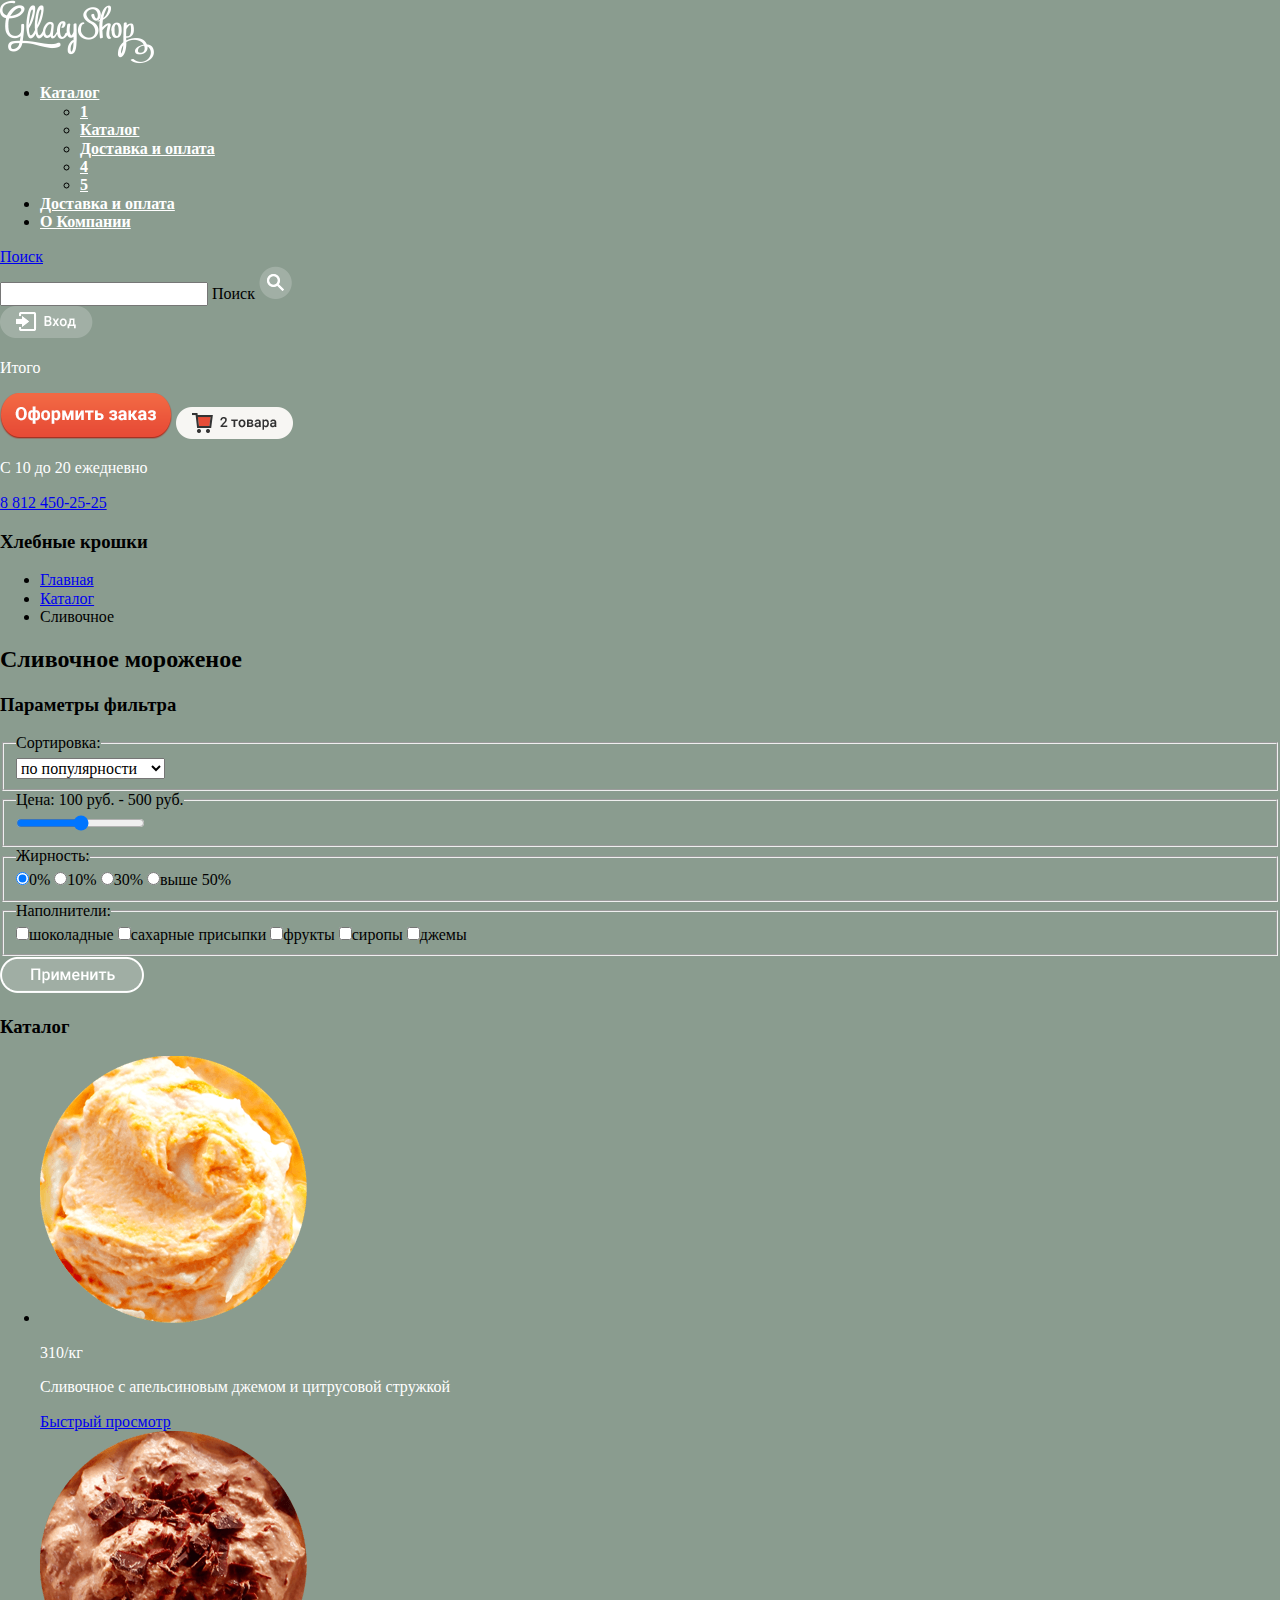
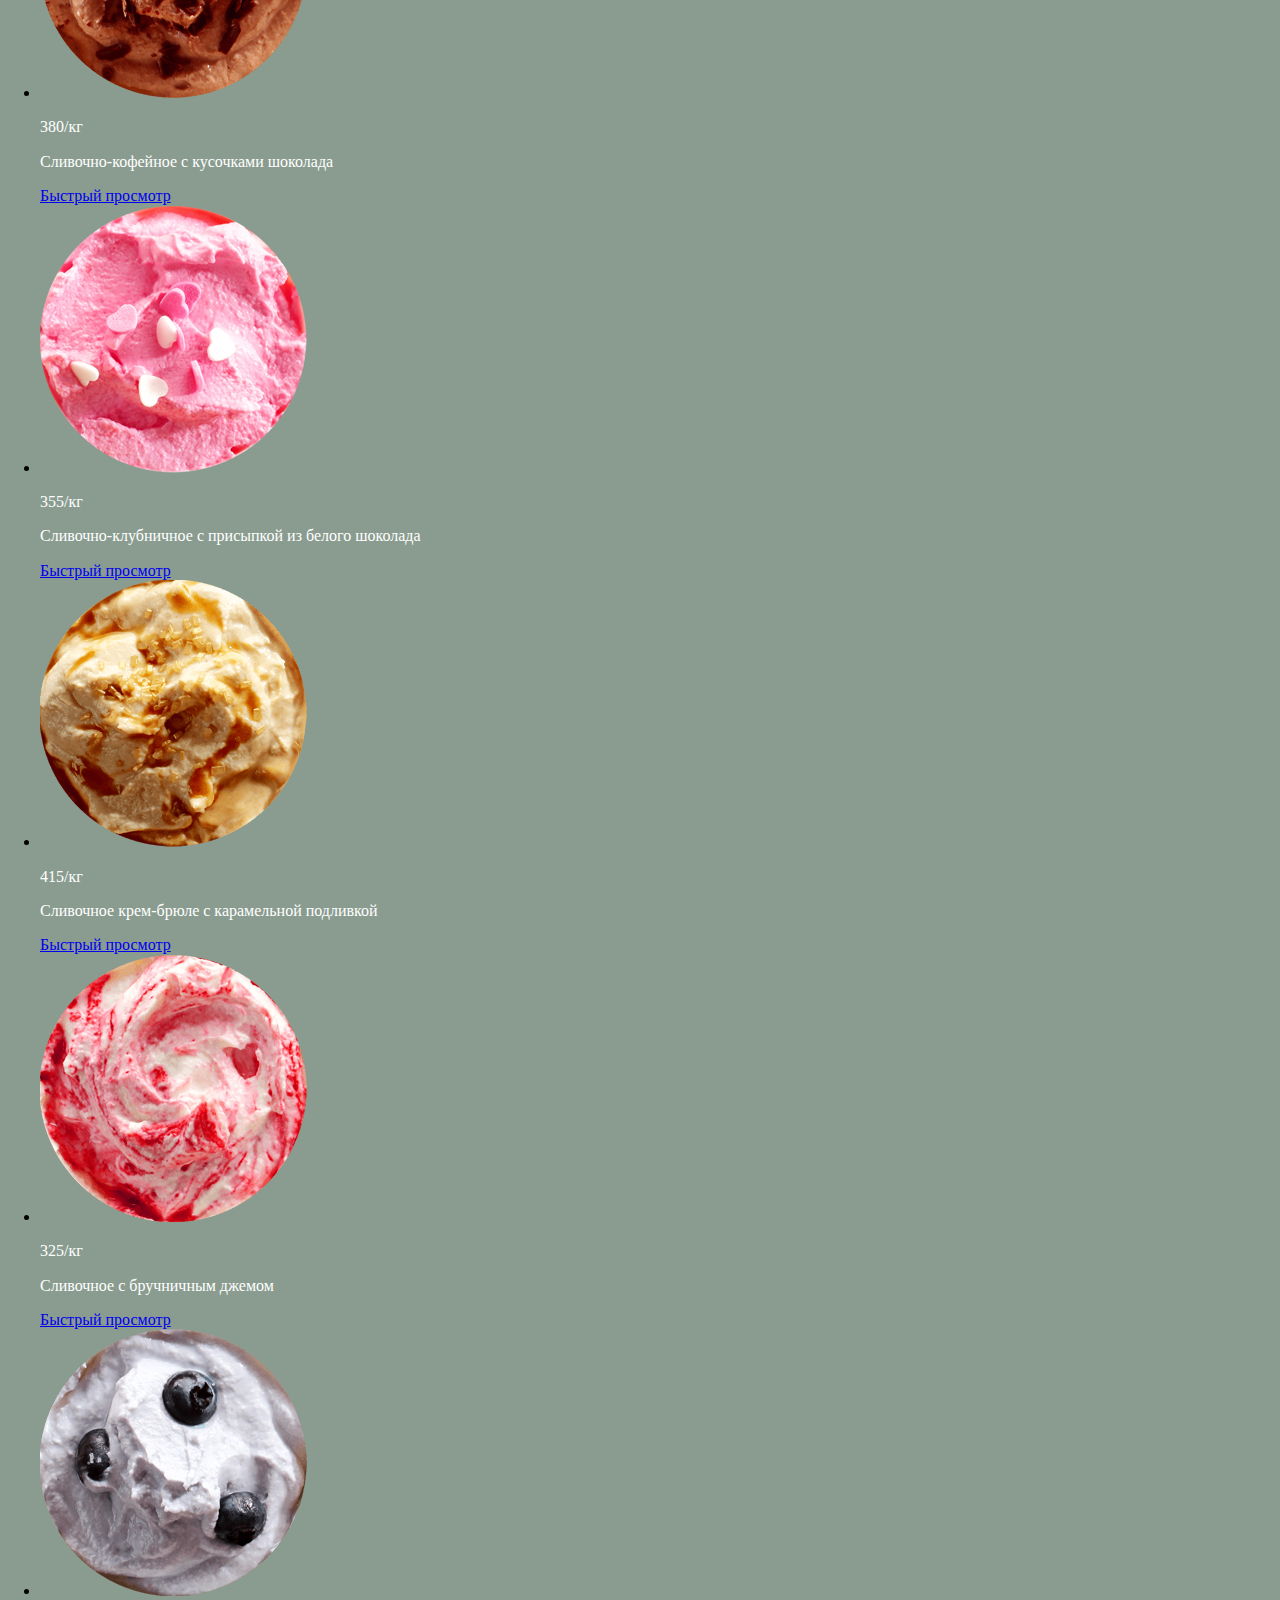
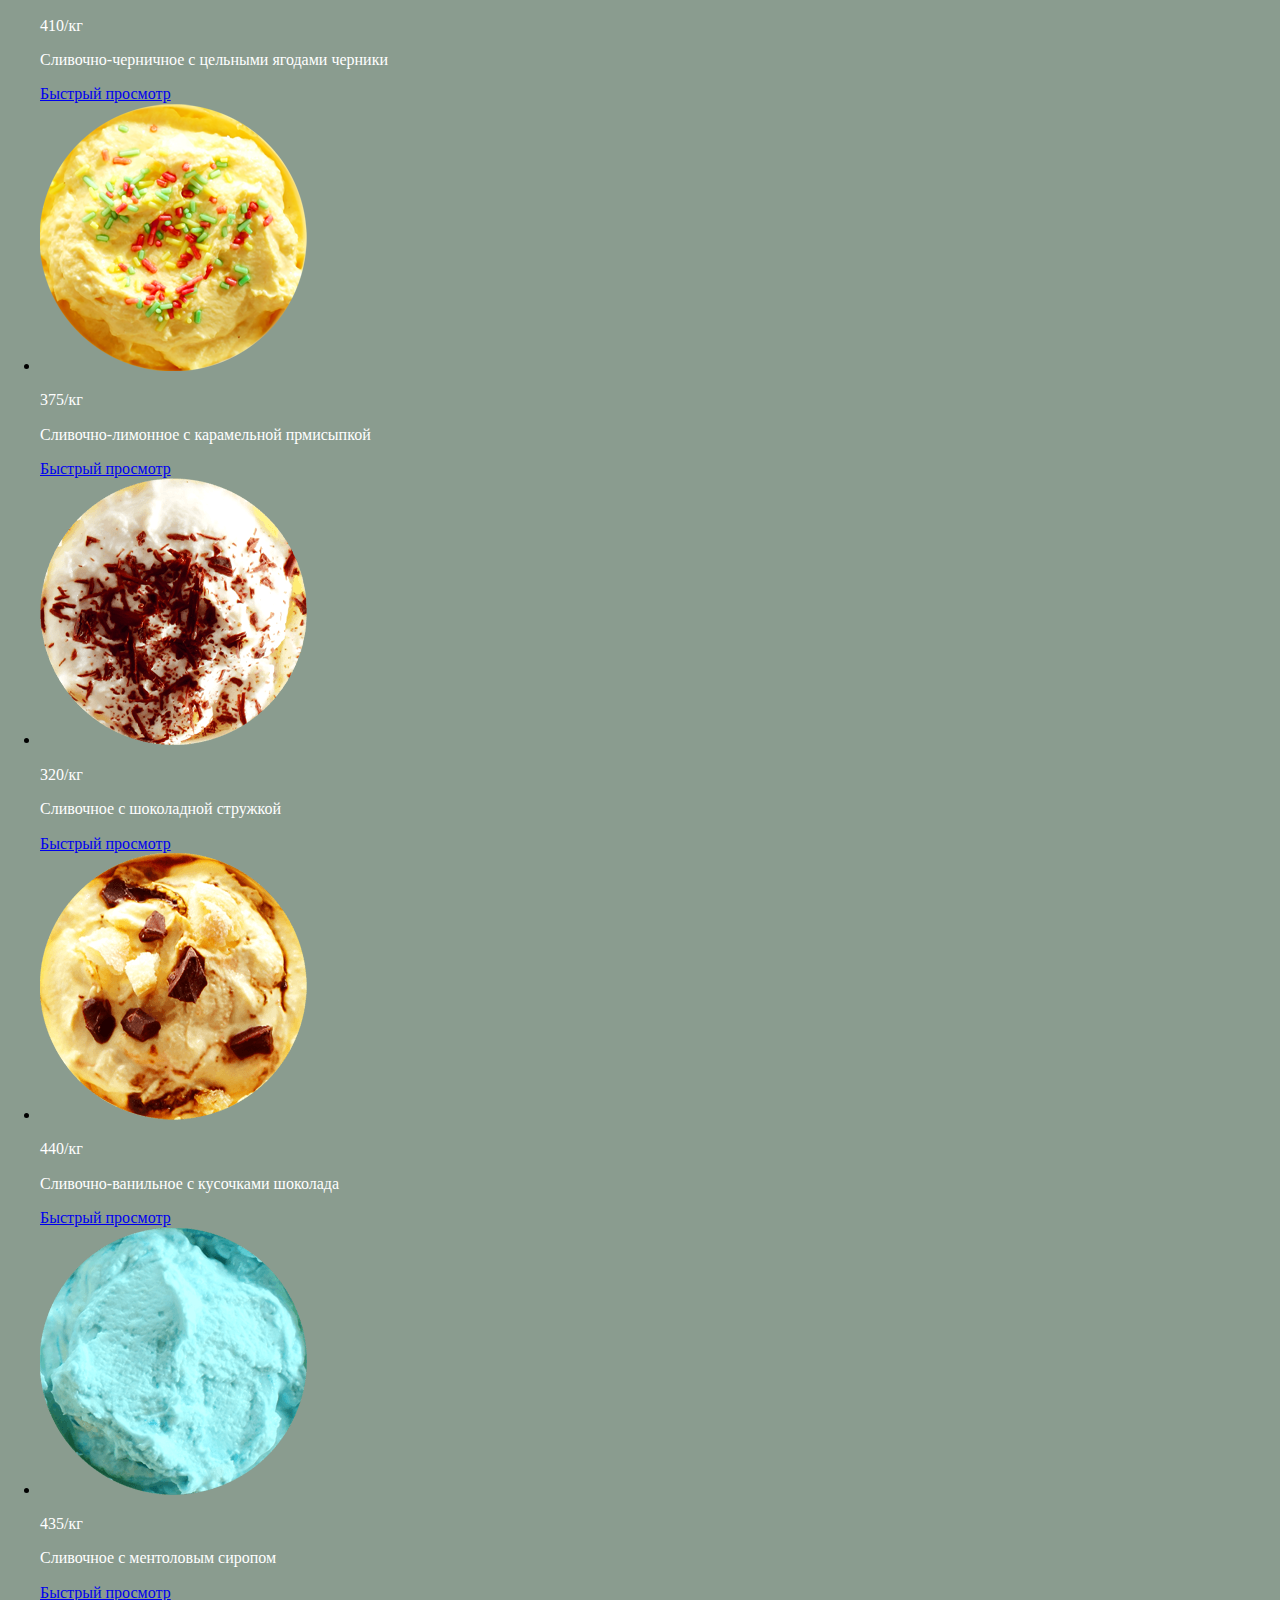
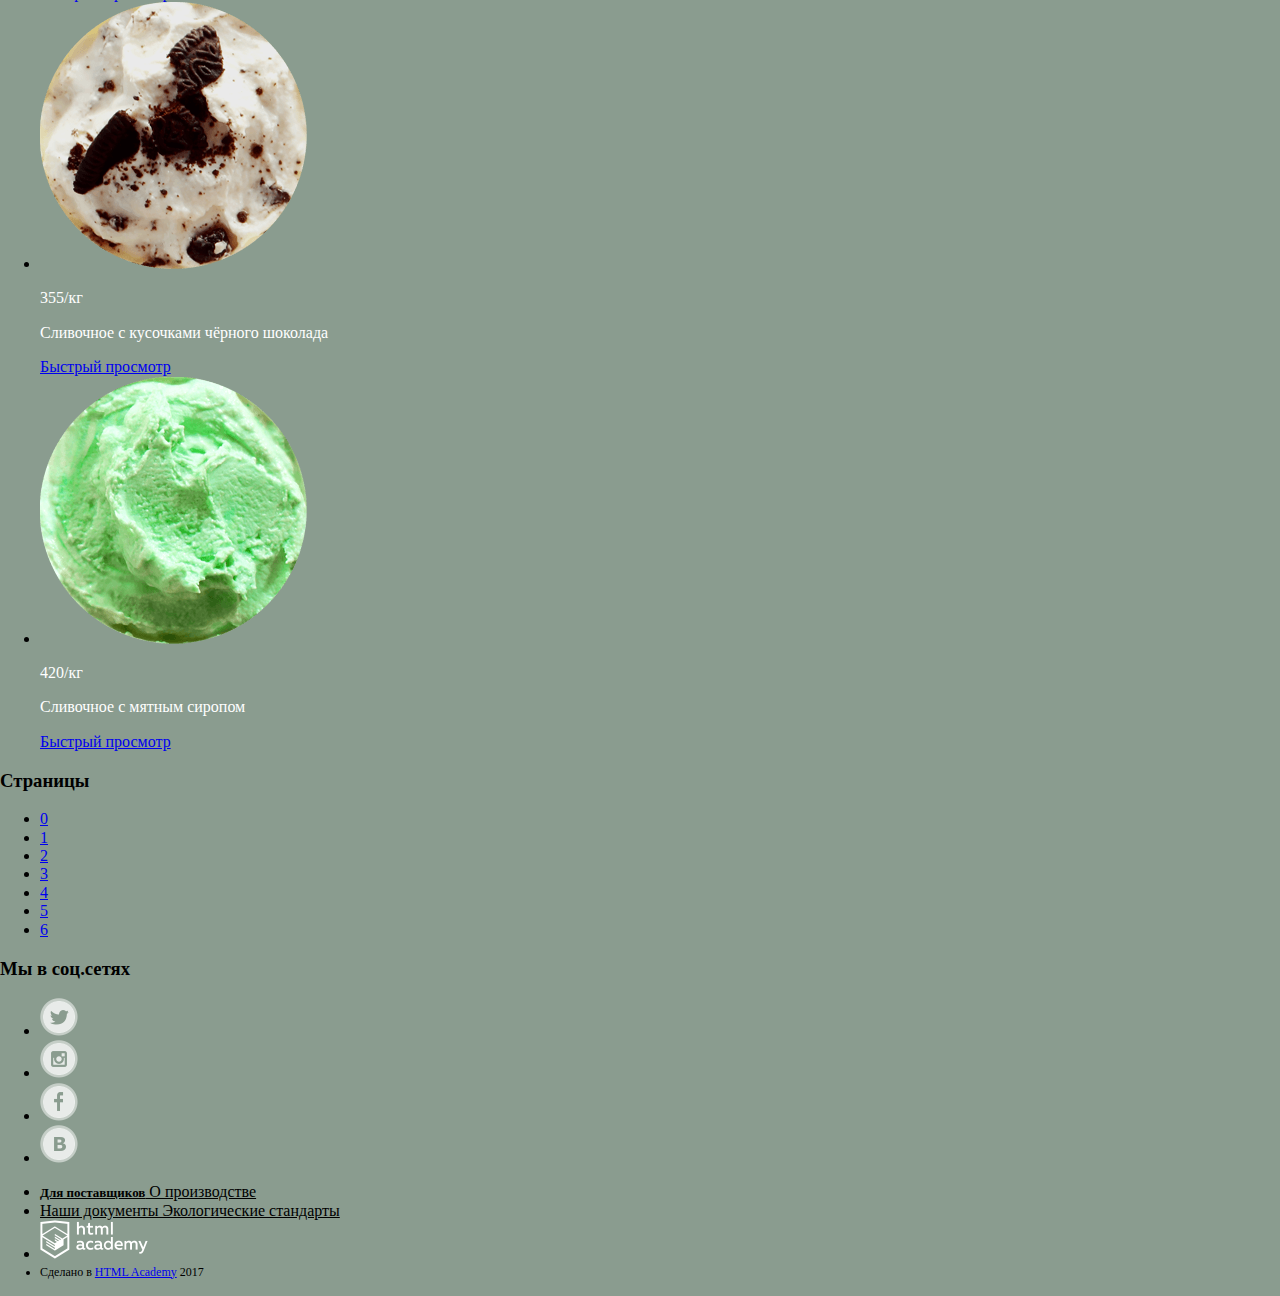
==== commit 8966a9fc: "Добавил css" ====
--- a/catalog.html
+++ b/catalog.html
@@ -3,6 +3,7 @@
   <head>
     <meta charset="utf-8">
     <title>Глейси каталог</title>
+    <link rel="stylesheet" type="text/css" href="normalize.css">
     <link rel="stylesheet" type="text/css" href="catalog_css.css">  
   </head>
   <body>
@@ -11,7 +12,7 @@
         <nav class="navigation">
           <ul class="main-menu">
             <li class="main-menu__item">
-              <a href="#" class="">Каталог</a>       
+              <a href="#" class="main-menu__item">Каталог</a>       
               <ul class="sub-menu">
                 <li class="sub-menu__item sub-menu__title"><a href="#">1</a></li>
                 <li class="sub-menu__item"><a href="#">Каталог</a></li>
@@ -28,10 +29,9 @@
         <form action="#">
           <input type="text" class="input-search" name="search" id="search">
           <label for="search">Поиск</label>
-          <input type="submit" class="submit-search">
+          <input type="image" src="img/loupe.png" class="submit-search">
         </form>
-        <a href="#" class="entry-link">Вход</a>
-        <a href="#" class="cart-link">Пусто</a>
+        <input type="image" src="img/login_button.png" class="entry-link">
         <div class="order">
           <p class="word_total">Итого</p>
           <form method="post" action="#" class="order_form">
@@ -48,7 +48,7 @@
 
       <main>
         <section class="bread__crumbs">
-          <h2 class="hidden">Хлебные крошки</h2>                   
+          <h3 class="hidden">Хлебные крошки</h3>                   
           <ul>
             <li><a href="index.html">Главная</a></li>
             <li><a href="#">Каталог</a></li>
@@ -57,10 +57,11 @@
         </section>
              
         <section class="filters">
-          <h2 class="hidden">Параметры фильтра</h2>
+         <h2 class="caption">Сливочное мороженое</h2>
+          <h3 class="hidden">Параметры фильтра</h3>
           <form> 
             <fieldset class="filter">
-              <legend>Сортировка</legend>         
+              <legend class="sort__header">Cортировка:</legend>         
               <select class="filter-form">
                 <option value="1">по популярности</option>
                 <option value="2">сначала недорогие</option>
@@ -70,12 +71,12 @@
             </fieldset>	
             
             <fieldset class="toddler">
-              <legend>Цена: 100 руб. - 500 руб</legend>
+              <legend>Цена: 100 руб. - 500 руб.</legend>
               <input type="range" min="100" max="500" step="1">
             </fieldset>
          
-            <fieldset class="fat_content">
-              <legend>Жирность</legend>
+            <fieldset class="fat__content">
+              <legend>Жирность:</legend>
               <label><input type="radio" name="switches" checked>0%</label>
               <label><input type="radio" name="switches">10%</label>
               <label><input type="radio" name="switches">30%</label>
@@ -83,18 +84,19 @@
             </fieldset>
          
             <fieldset class="fillers">
+              <legend>Наполнители:</legend>
               <label><input type="checkbox">шоколадные</label>
               <label><input type="checkbox">сахарные присыпки</label>
               <label><input type="checkbox">фрукты</label>
               <label><input type="checkbox">сиропы</label>
               <label><input type="checkbox">джемы</label>
             </fieldset>
-            <input type="submit" value="Применить">
+            <input type="image" src="img/apply.png">
           </form>
         </section>
 
         <section class="production">
-          <h2 class="hidden">Каталог</h2>
+          <h3 class="hidden">Каталог</h3>
           <ul class="catalog">                          
             <li class="product-item">
               <img src="img/product-310р.png" class="product-item__image"   alt="Сливочное с апельсиновым джемом и цитрусовой стружкой">
@@ -183,7 +185,7 @@
         </section>
            
         <section>
-          <h2 class="hidden">Страницы</h2>       
+          <h3 class="hidden">Страницы</h3>       
           <ul class="pages">
             <li><a href="#">0</a></li>
             <li><a href="#">1</a></li>
@@ -197,7 +199,7 @@
          
 
         <footer>
-          <h2>Мы в соц.сетях</h2> 
+          <h3>Мы в соц.сетях</h3> 
           <ul class="socials">
             <li><a href="#"  class="social__twitter"><img src="img/birdie.png" alt="twitter"></a></li>
             <li><a href="#"  class="social__instagram"><img src="img/camera.png" alt="instagram"></a></li>
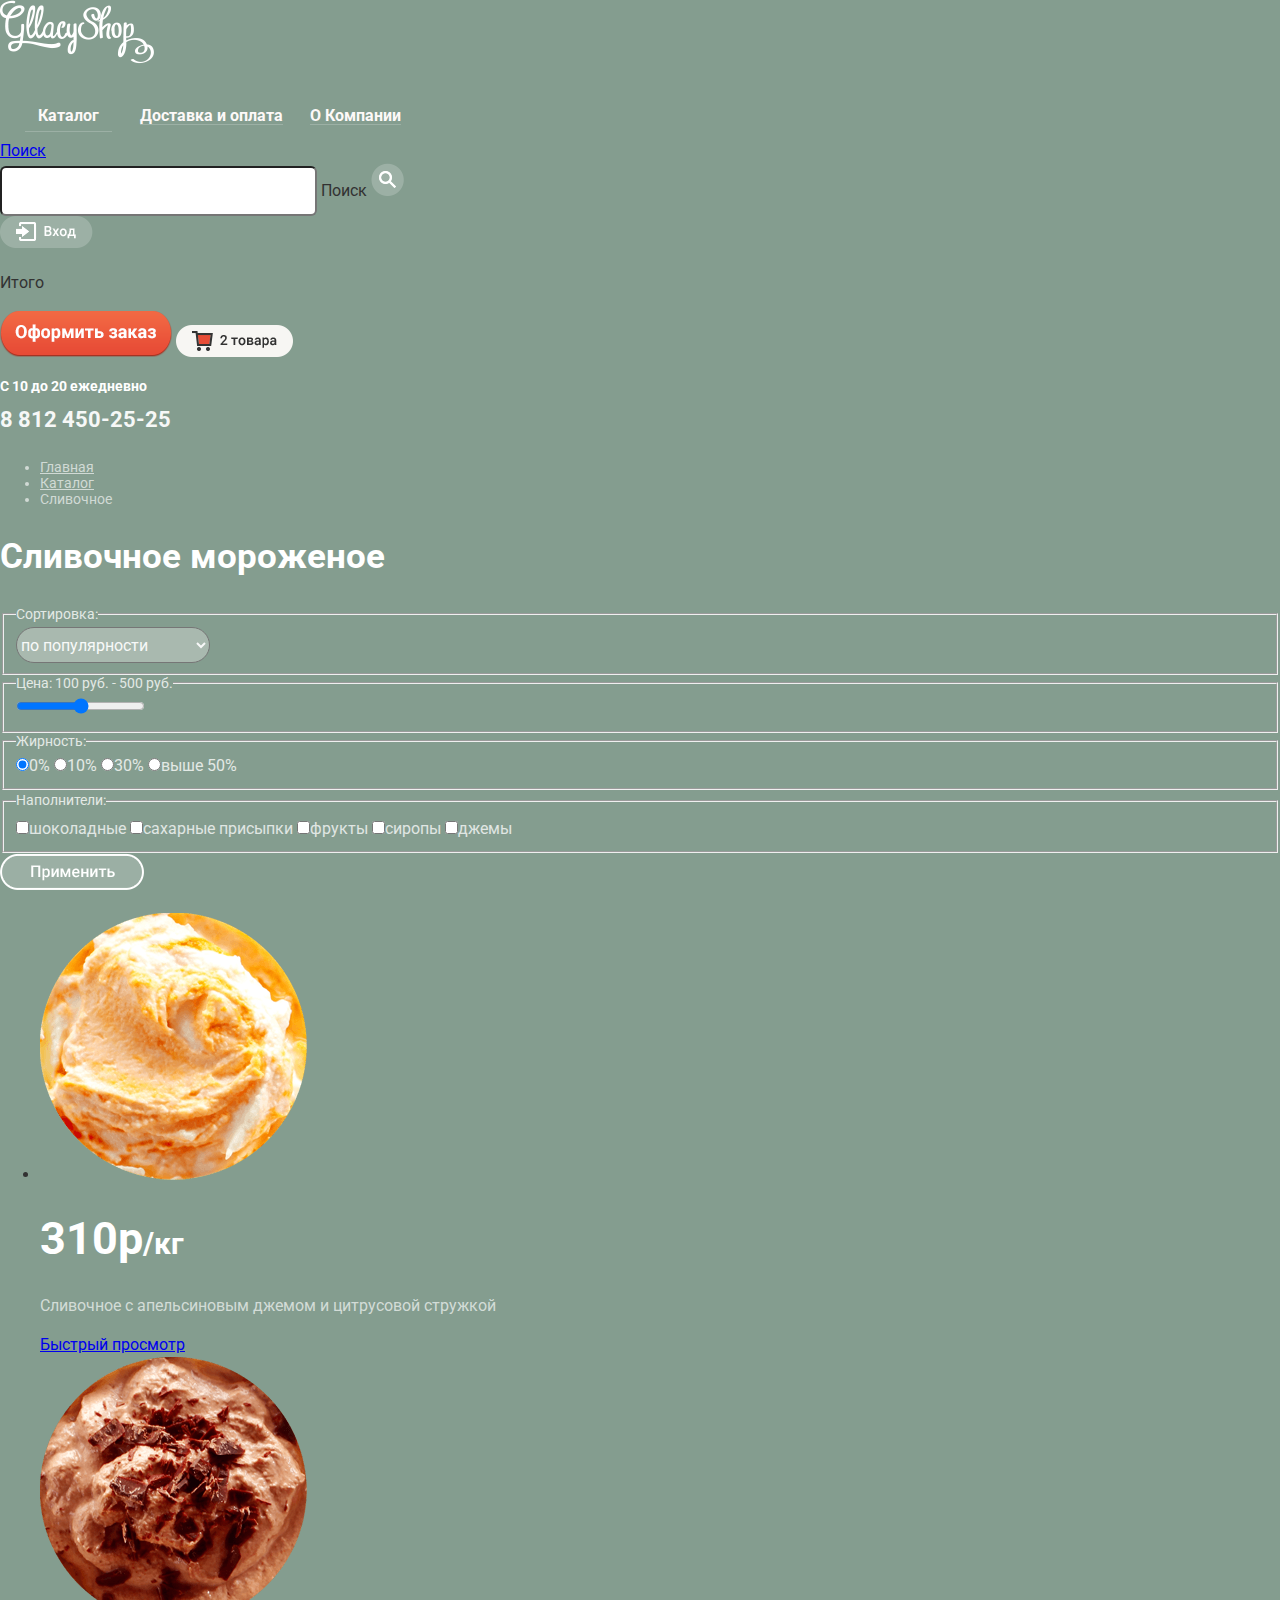
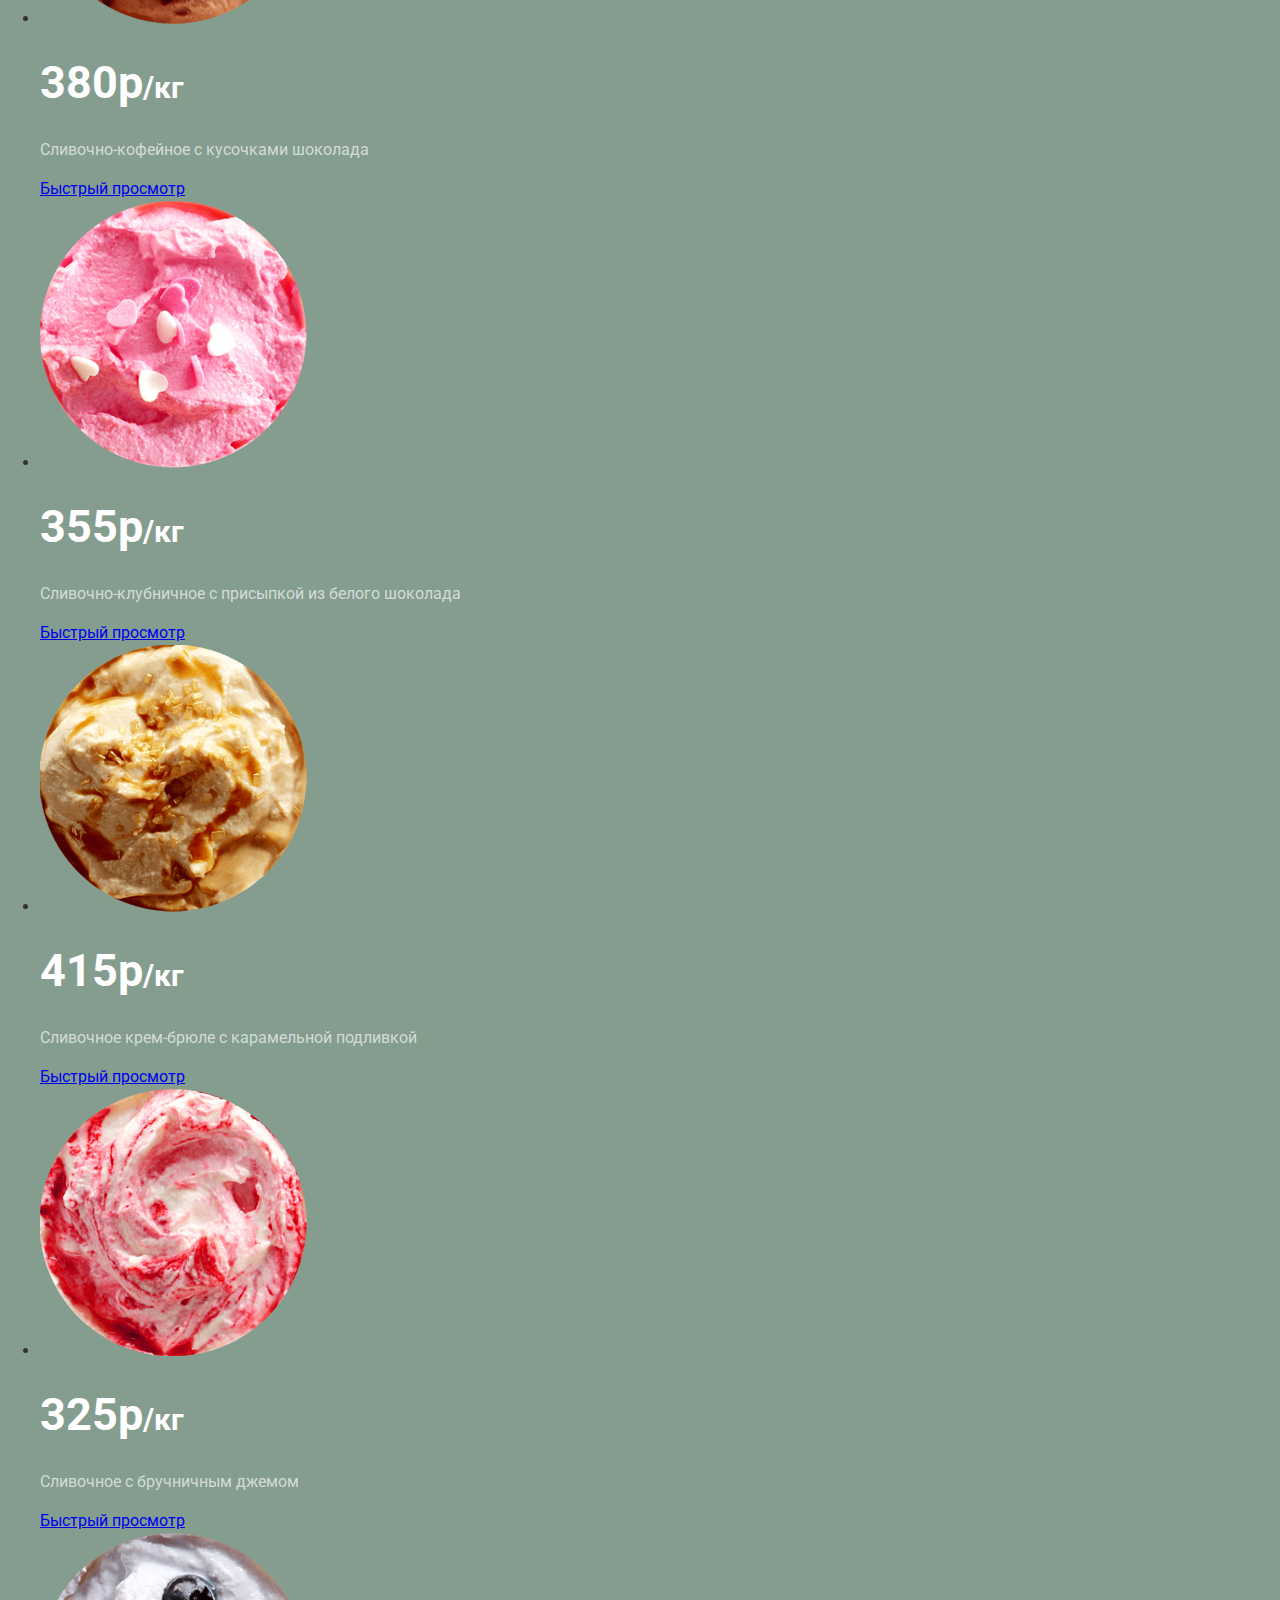
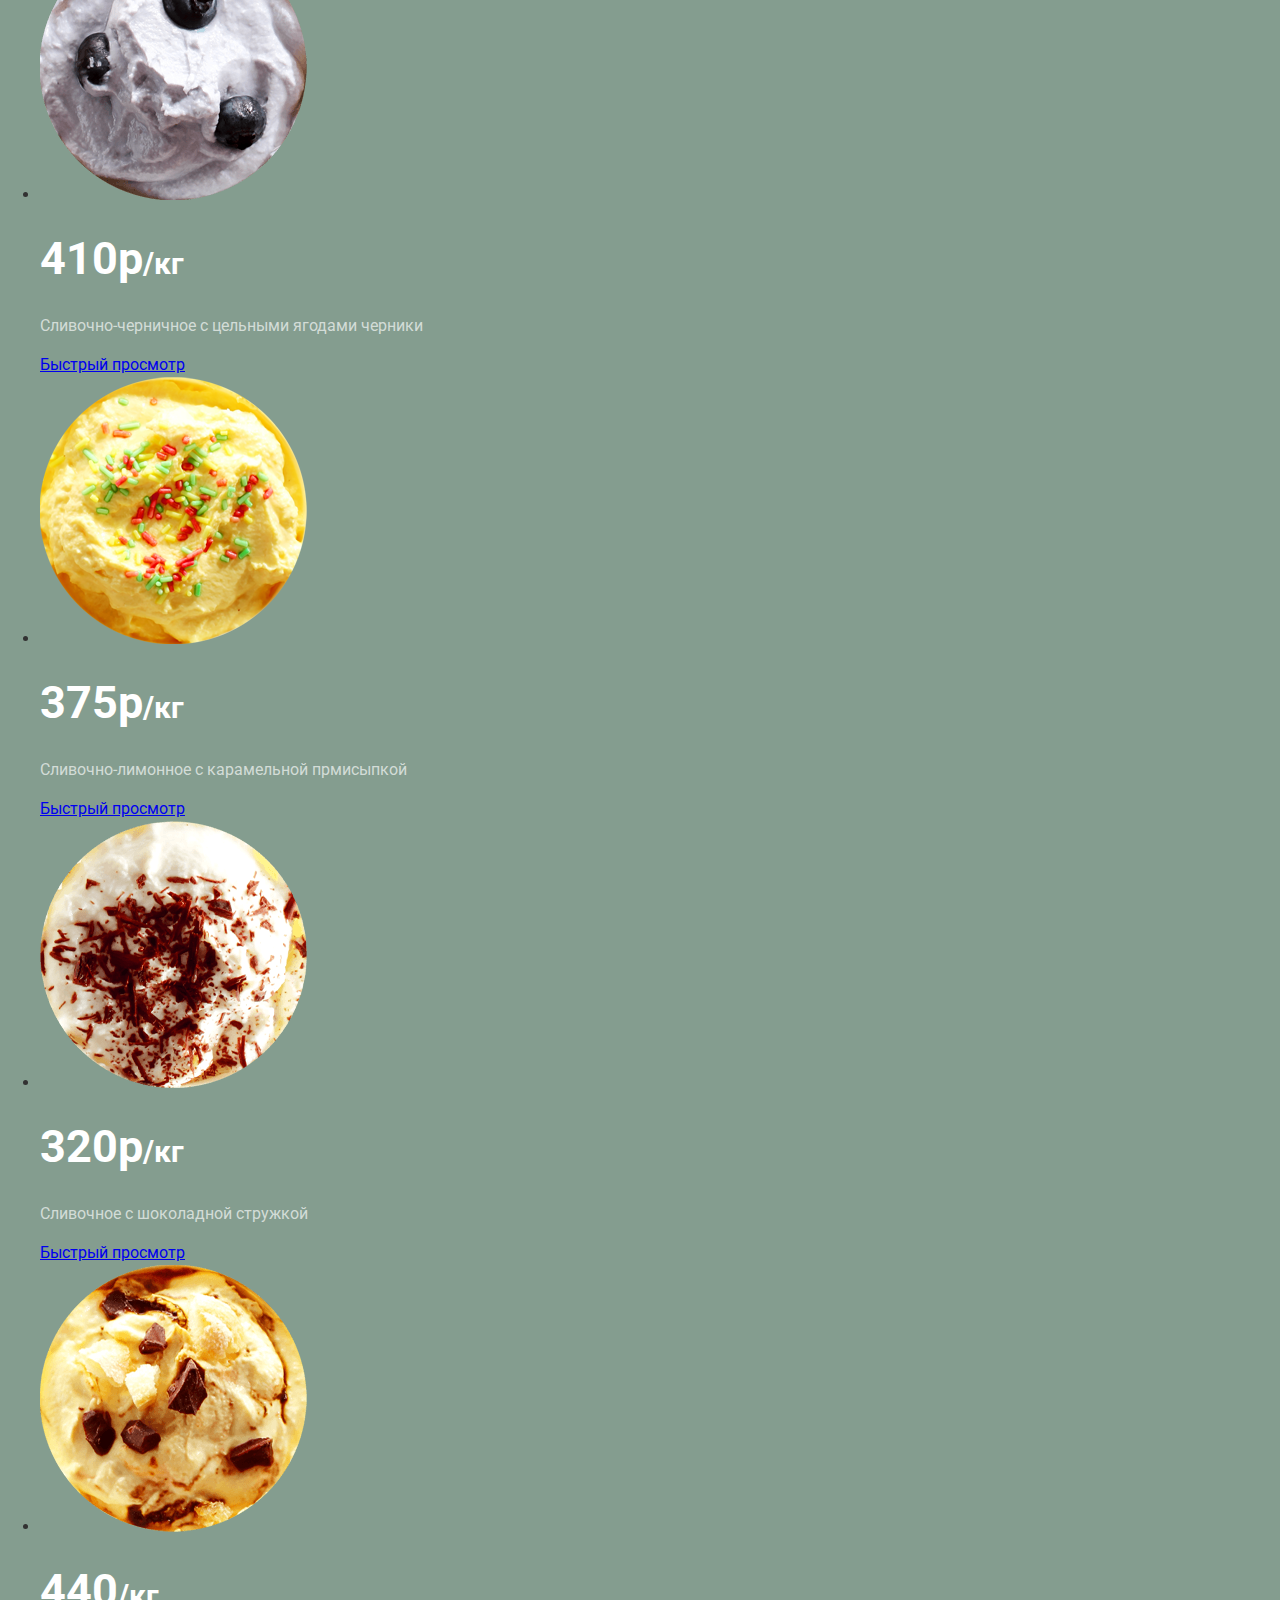
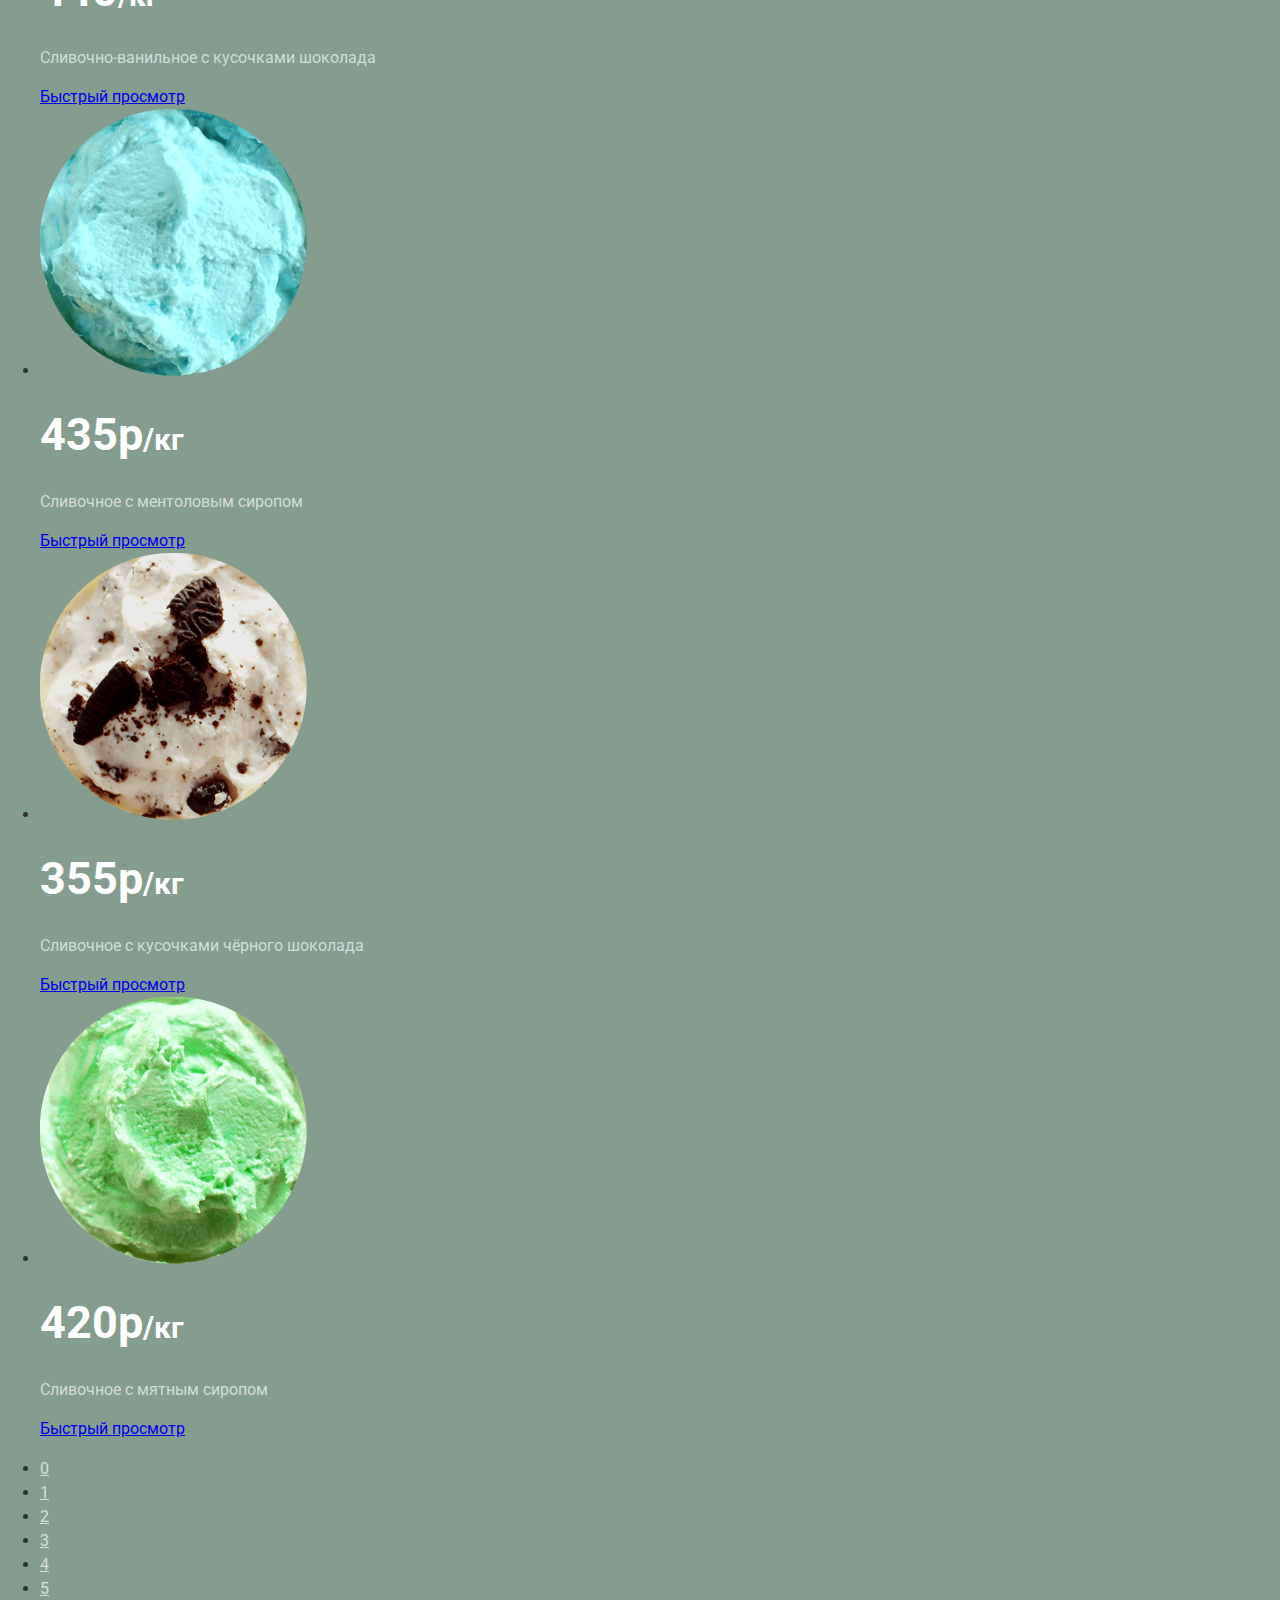
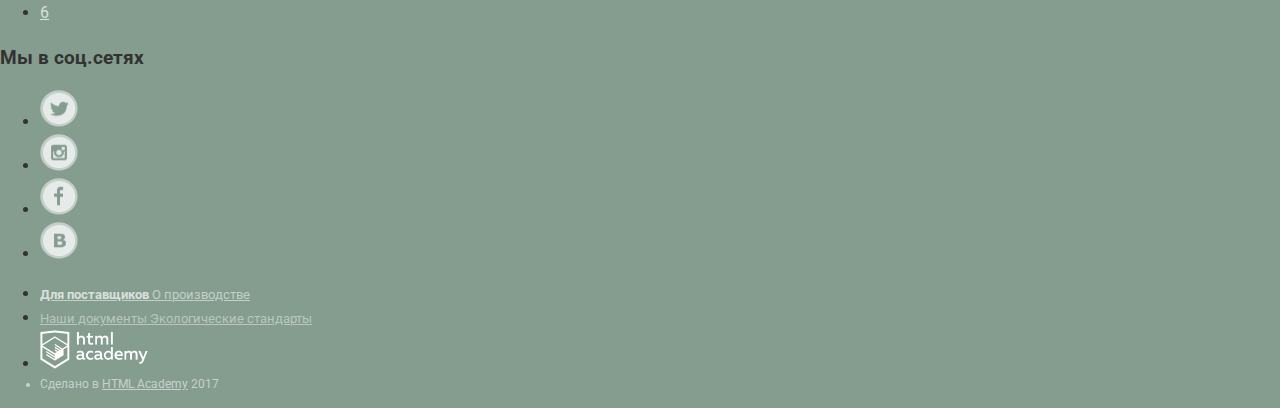
==== commit 98894032: "Подключил шрифт" ====
--- a/catalog.html
+++ b/catalog.html
@@ -3,8 +3,9 @@
   <head>
     <meta charset="utf-8">
     <title>Глейси каталог</title>
+    <link href="https://fonts.googleapis.com/css?family=Roboto:400,400i,500,500i,700,700i" rel="stylesheet">
     <link rel="stylesheet" type="text/css" href="normalize.css">
-    <link rel="stylesheet" type="text/css" href="catalog_css.css">  
+    <link rel="stylesheet" type="text/css" href="css/style.css">  
   </head>
   <body>
     <a href="#"><img src="img/logo.png" alt="GllacyShop"></a>
@@ -13,7 +14,7 @@
           <ul class="main-menu">
             <li class="main-menu__item">
               <a href="#" class="main-menu__item">Каталог</a>       
-              <ul class="sub-menu">
+              <ul class="sub-menu">s
                 <li class="sub-menu__item sub-menu__title"><a href="#">1</a></li>
                 <li class="sub-menu__item"><a href="#">Каталог</a></li>
                 <li class="sub-menu__item"><a href="#">Доставка и оплата</a></li>
@@ -100,56 +101,56 @@
           <ul class="catalog">                          
             <li class="product-item">
               <img src="img/product-310р.png" class="product-item__image"   alt="Сливочное с апельсиновым джемом и цитрусовой стружкой">
-              <p class="product-item__price">310<span class="small">/кг</span></p>
+              <p class="product-item__price">310р<span class="small">/кг</span></p>
               <p class="product">Сливочное с апельсиновым джемом и цитрусовой стружкой</p>
               <a href="#" class="product-item__button">Быстрый просмотр</a>
             </li>
                 
             <li class="product-item">
               <img src="img/product-380р.png" class="product-item__image"  alt="Сливочно-кофейное с кусочками шоколада">
-              <p class="product-item__price">380<span class="small">/кг</span></p>
+              <p class="product-item__price">380р<span class="small">/кг</span></p>
               <p class="product">Сливочно-кофейное с кусочками шоколада</p>
               <a href="#" class="product-item__button">Быстрый просмотр</a>
             </li>
 
             <li class="product-item">
               <img src="img/product-355р.png" class="product-item__image" alt="Сливочно-клубничное с присыпкой из белого шоколада">
-              <p class="product-item__price">355<span class="small">/кг</span></p>
+              <p class="product-item__price">355р<span class="small">/кг</span></p>
               <p class="product">Сливочно-клубничное с присыпкой из белого шоколада</p>
               <a href="#" class="product-item__button">Быстрый просмотр</a>
             </li>
 
             <li class="product-item">
               <img src="img/product-415р.png" class="product-item__image" alt="Сливочное крем-брюле с карамельной подливкой">
-              <p class="product-item__price">415<span class="small">/кг</span></p>
+              <p class="product-item__price">415р<span class="small">/кг</span></p>
               <p class="product">Сливочное крем-брюле с карамельной подливкой</p>
               <a href="#" class="product-item__button">Быстрый просмотр</a>
             </li>
                    
             <li class="product-item">
               <img src="img/product-325р.png" class="product-item__image" alt="Сливочное с бручничным джемом">
-              <p class="product-item__price">325<span class="small">/кг</span></p>
+              <p class="product-item__price">325р<span class="small">/кг</span></p>
               <p class="product">Сливочное с бручничным джемом</p>
               <a href="#" class="product-item__button">Быстрый просмотр</a>
             </li>
                   
             <li class="product-item">
               <img src="img/product-410р.png" class="product-item__image" alt="Сливочно-черничное с цельными ягодами черники">
-              <p class="product-item__price">410<span class="small">/кг</span></p>
+              <p class="product-item__price">410р<span class="small">/кг</span></p>
               <p class="product">Сливочно-черничное с цельными ягодами черники</p>
               <a href="#" class="product-item__button">Быстрый просмотр</a>
             </li>
                   
             <li class="product-item">
               <img src="img/product-375р.png" class="product-item__image" alt="Сливочно-лимонное с карамельной прмисыпкой">
-              <p class="product-item__price">375<span class="small">/кг</span></p>
+              <p class="product-item__price">375р<span class="small">/кг</span></p>
               <p class="product">Сливочно-лимонное с карамельной прмисыпкой</p>
               <a href="#" class="product-item__button">Быстрый просмотр</a>
             </li>
 
             <li class="product-item">
               <img src="img/product-320р.png" class="product-item__image" alt="Сливочное с шоколадной стружкой">
-              <p class="product-item__price">320<span class="small">/кг</span></p>
+              <p class="product-item__price">320р<span class="small">/кг</span></p>
               <p class="product">Сливочное с шоколадной стружкой</p>
               <a href="#" class="product-item__button">Быстрый просмотр</a>
             </li>
@@ -163,21 +164,21 @@
 
             <li class="product-item">
               <img src="img/product-435.png" class="product-item__image" alt="Сливочное с ментоловым сиропом">
-              <p class="product-item__price">435<span class="small">/кг</span></p>
+              <p class="product-item__price">435р<span class="small">/кг</span></p>
               <p class="product">Сливочное с ментоловым сиропом</p>
               <a href="#" class="product-item__button">Быстрый просмотр</a>
             </li>
 
             <li class="product-item">
               <img src="img/product-355.png" class="product-item__image" alt="Сливочное с кусочками чёрного шоколада">
-              <p class="product-item__price">355<span class="small">/кг</span></p>
+              <p class="product-item__price">355р<span class="small">/кг</span></p>
               <p class="product">Сливочное с кусочками чёрного шоколада</p>
               <a href="#" class="product-item__button">Быстрый просмотр</a>
             </li>
 
             <li class="product-item">
               <img src="img/product-420р.png" class="product-item__image" alt="Сливочное с мятным сиропом">
-              <p class="product-item__price">420<span class="small">/кг</span> </p>
+              <p class="product-item__price">420р<span class="small">/кг</span> </p>
               <p class="product">Сливочное с мятным сиропом</p>
               <a href="#" class="product-item__button">Быстрый просмотр</a>
             </li>
@@ -208,7 +209,7 @@
           </ul> 
          
           <ul class="gen">
-            <li class="suppliers"><ins class="underscore"><b class="porky">Для поставщиков</b> О производстве</ins></li>
+            <li class="suppliers"><ins class="underscore"><span class="porky">Для поставщиков</span> О производстве</ins></li>
             <li class="document"><ins class="underscore">Наши документы Экологические стандарты</ins></li>
             <li><img src="img/logo-footer.png" class="logo-footer" alt="logo"></li>
             <li class="copyright">Сделано в <a href="https://htmlacademy.ru">HTML Academy</a> 2017</li>
--- a/css/style.css
+++ b/css/style.css
@@ -0,0 +1,677 @@
+body {
+  margin: 0;
+  padding: 0;
+ font-family: 'Roboto', 'Arial', sans-serif;
+  font-weight: 400;
+  font-size: 16px;
+  line-height: 1.5;
+  color: #323232;
+  background-color:#849d8f;
+}
+.hidden
+{
+  display:none;
+}
+.main-slider__button {
+  display: inline-block;
+  padding: 0 41px;
+  height: 64px;
+  font-size: 32px;
+  font-weight: 700;
+  color: #fff;
+  line-height: 58px;
+  text-decoration: none;
+  text-shadow: 0px 2px 5px rgba(160, 32, 11, 0.76);
+  border-radius: 65px;
+  background-image: -webkit-gradient( linear, left top, right top, from(rgb(231,74,53)), to(rgb(242,104,67)));
+  background-image: linear-gradient( 90deg, rgb(231,74,53) 0%, rgb(242,104,67) 100%);
+  -webkit-box-shadow: 0px 2px 2px 0px rgba(172, 16, 0, 0.64);
+  box-shadow: 0px 2px 2px 0px rgba(172, 16, 0, 0.64);
+}
+.main-slider__button:hover {
+  background: #f17e65;
+  -webkit-box-shadow: 0px 2px 2px 0px rgba(172, 16, 0, 0.004);
+  box-shadow: 0px 2px 2px 0px rgba(172, 16, 0, 0.004);
+}
+.main-slider__button:active {
+  background-image: -webkit-gradient( linear, left top, right top, from(rgb(242,104,67)), to(rgb(231,74,53)));
+  background-image: linear-gradient( 90deg, rgb(242,104,67) 0%, rgb(231,74,53) 100%);
+  -webkit-box-shadow: inset 0px 2px 2px 0px rgba(148, 39, 24, 0.004);
+  box-shadow: inset 0px 2px 2px 0px rgba(148, 39, 24, 0.004);
+}
+
+/* Grid */
+.container {
+  margin: 0 auto;
+  width: 1140px;
+}
+.row-flex {
+  display: -moz-flex;
+  display: -ms-flex;
+  display: -o-flex;
+  display: -webkit-box;
+  display: -ms-flexbox;
+  display: flex;
+  -ms-flex-wrap: wrap;
+  flex-wrap: wrap;
+  margin-left: -13px;
+  margin-right: -13px;
+}
+.column-50 {
+  width: 50%;
+  padding: 0 13px;
+  -webkit-box-sizing: border-box;
+  box-sizing: border-box;
+}
+
+/* Header */
+.main-header {
+  padding: 9px 0;
+}
+.main-header__menu-wrap {
+  display: -webkit-box;
+  display: -ms-flexbox;
+  display: flex;
+  -ms-flex-wrap: wrap;
+  flex-wrap: wrap;
+}
+.main-menu {
+  padding: 0;
+  margin: 13px 0 0 12px;
+  list-style: none;
+  font-size: 0;
+}
+.main-menu__item {
+  display: inline-block;
+  margin-right: 1px;
+  padding: 7px 13px;
+}
+.main-menu__item a {
+  position: relative;
+  display: inline-block;
+  color: #fdf9f8;
+  font-size: 16px;
+  font-weight: bold;
+  line-height: 18px;
+  text-decoration: none;
+/*  border-bottom: 1px solid rgba(255, 255, 255, 0.2);*/
+}
+.main-menu__item a::after {
+  content: "";
+  position: absolute;
+  left: 0;
+  bottom: 0;
+  width: 100%;
+  height: 1px;
+  background-color: rgba(255, 255, 255, 0.2);
+}
+.main-menu__item:hover {
+  border-bottom: 0;
+  background-color: #fff;
+  border-radius: 50px;
+}
+.main-menu__item:hover a {
+  color: #333333;
+}
+.sub-menu__link {
+  position: relative;
+}
+.sub-menu {
+  position: absolute;
+  left: -100px;
+  top: 37px;
+  padding: 10px 6px 0px 6px;
+  margin: 0;
+  min-width: 131px;
+  list-style: none;
+  background-color: #f8f7f4;
+  border-radius: 5px;
+  -webkit-transition: all .3s ease-in-out;
+  transition: all .3s ease-in-out;
+  opacity: 0;
+  z-index: -1;
+}
+.sub-menu__link:hover .sub-menu {
+  opacity: 1;
+  left: -6px;
+  z-index: 10;
+}
+.sub-menu__item {
+  padding-left: 15px;
+  padding-bottom: 13px;
+}
+.sub-menu__item a {
+  font-size: 14px;
+  font-weight: 400;
+  text-decoration: none;
+  color: #323232;
+}
+.sub-menu__item--title {
+  margin-bottom: 9px;
+  border-bottom: 1px solid #d1d0ce;
+  padding-bottom: 10px;
+}
+.sub-menu__item--title a {
+  font-weight: 700;
+}
+
+
+    .worktime
+    {
+      color:#f6f8f7;
+      font-size:14px;
+      line-height:16px;
+      color:white;
+      font-weight:bold;
+    }
+     header .phone
+    {
+      color:#f6f8f7;
+      font-size:22px;
+      line-height:24px;
+      text-decoration:none;
+      font-weight:bold;
+    }
+    .main-slider__title
+    {
+      color:white;
+      font-weight:bold;
+      font-size:60px;
+      line-height:60px;
+    }
+.main-slider__item {
+  text-align: center;
+}
+    .best-offer__title
+    {
+      color:white;
+      font-size:35px;
+      font-weight:bold;
+      line-height:41px;
+    }
+    .best-offer__description
+    {
+      color:white;
+      font-size:18px;
+      line-height:22px;
+      font-weight:bold;
+    }
+    .best-offer__button
+    {
+      color:white;
+      font-size:18px;
+      line-height:24px;
+      font-weight:bold;
+    }
+    .product-item__price
+    {
+      color:white;
+      font-size:45px;
+      font-weight:bold;
+      line-height:13px;
+    }
+    .small
+    {
+      color:white;
+      font-size:30px;
+      font-weight:bold;
+      line-height:13px;
+    }
+    .product
+    {
+     color:white;
+     font-size:16px;
+     font-weight:normal;
+     line-height:22px;
+    }
+    .benefits__title
+    {
+      color:#333333;
+      font-size:24px;
+      line-height:30px;
+      font-weight:medium;
+    }
+    .benefit__description
+    {
+      color:#323232;
+      font-size:16px;
+      font-weight:Regular;
+      line-height:22px;
+    }
+    .new-article__caption
+    {
+      color:#323232;
+      font-size:16px;
+      font-weight:medium;
+      line-height:22px;
+    }
+    .new-article__title a
+    {
+      color:#323232;
+      font-size:24px;
+      font-weight:bold;
+      line-height:30px;
+    }
+    .subscribe__description
+    {
+    	color:#5a5a5a;
+    	font-size:16px;
+    	font-weight:normal;
+    	line-height:22px;
+    }
+    .address
+    {
+      color:#323232;
+      font-size:14px;
+      font-weight:normal;
+      line-height:20px;
+    }
+    .information .address+p
+    {
+      color:#323232;
+      font-size:18px;
+      font-weight:bold;
+      line-height:24px;
+    }
+    .phone
+    {
+      color:#323232;
+      font-size:14px;
+      font-weight:normal;
+      line-height:20px;
+    }
+    .number
+    {
+      color:#f4f6f5;
+      font-size:18px;
+      font-weight:bold;
+      line-height:22px;
+    }
+    .working__hours
+    {
+      color:#323232;
+      font-weight:normal;
+      font-size:14px;
+      line-height:22px;
+    }
+     .suppliers .underscore
+    {
+      color:#c3cfc9;
+      font-weight:normal;
+      font-size:13px;
+      line-height:18px;
+    }
+    .suppliers .porky
+    {
+      color:white;
+      font-size: 13px;
+      line-height: 18px;
+      font-weight:bold;
+    }
+    .document ins
+    {
+      color:#b9c7bf;
+      font-size:13px;
+      line-height:18px;
+    }
+    .copyright,
+    .copyright a
+    {
+      color:#fefefe;
+      font-size:12px;
+      font-weight:normal;
+      line-height:18px
+    }
+    .best-offers div
+    {
+     width:560px;
+     height:229px;
+    }
+    .best-offer__description
+    {
+      color:white;
+      font-size:18px;
+      font-weight:bold;
+      line-height:22px;
+    }
+    .new-article
+    {
+      width:1146px;
+      height:306px;
+      background:url("img/wafers.png")no-repeat;
+    }
+    .subscribe
+    {
+      width:560px;
+      height:222px;
+      background: url("img/subscription.png")no-repeat;
+    }
+    .information
+    {
+      width:1250px;
+      height:430px;
+      background:url("img/map_ice.png")no-repeat;
+    }
+    .information div
+    {
+      width:302px;
+      height:305px;
+      border-radius: 15px;
+      background-color: rgba(255, 255, 255, 0.98);
+      z-index: 88;
+   }
+   .name,.mail
+   {
+   	  width:268px;
+   	  height:44px;
+   	  border-radius: 5px;
+   }
+   .review
+   {
+      width:477px;
+   	  height:442px;
+   	  background-color:#f8f7f4;
+   }
+   .write
+   {
+      width:429px;
+      height:153px;
+      border-radius: 5px;
+   }
+   .input-search
+   {
+     width:309px;
+     height:44px;
+     border-radius: 6px;
+   }
+   .quest
+   {
+   	color:#f8f7f4;
+   	width:345px;
+   	height:84px;
+   	background-color:#f8f7f4;
+   }
+  .bestsellers img
+  {
+  	width:267px;
+  	height:267px;
+  }
+  .logo
+  {
+  	width:154px;
+  	height:64px;
+  }
+  .socials img
+  {
+    width:  38px;
+    height: 38px;
+  }
+  .logo-footer
+  {
+  	width:108px;
+  	height:39px;
+  }
+  .ice__cream__icon
+  {
+  	width:49px;
+  	height:49px;
+  	background:url("img/iceca_ice_cream.png")no-repeat;
+  }
+  .benefits
+  {
+  	width:1146px;
+  	height:306px;
+  	background:url("img/wafers.png")no-repeat;
+  }
+  .new-article
+  {
+  	width:560px;
+  	height:220px;
+  	background: url("img/Strawberry background.png");
+  }
+  .subscribe
+  {
+  	background: url("img/subscription.png")no-repeat;
+  	width:560px;
+  	height:220px;
+  }
+ 
+  .bread__crumbs a,
+  .bread__crumbs li
+  {
+    color:#d1dad5;
+    line-height:16px;
+    font-size:14px;
+    font-weight:Regular;
+  }
+  .caption
+  {
+    color:white;
+    font-size:35px;
+    line-height:41px;
+    font-weight:bold;
+  }
+  .sort__header
+  {
+    color:#e3e9e5;
+    font-size:14px;
+    font-weight:medium;
+    line-height:16px;
+  }
+  .toddler legend
+  {
+    color:#e3e9e5;
+    font-size:14px;
+    font-weight:medium;
+    line-height:16px;
+  }
+  .filter-form
+  {
+    color:#f8f9f9;
+    background-color:#a9b9af;
+    width:194px;
+    height:36px;
+    border-radius:20px;
+  }
+  .fat__content legend
+  {
+    color:#e3e9e5;
+    font-size:14px;
+    font-weight:medium;
+    line-height:16px;
+  }
+  .fat__content label
+  {
+    color:#e3e9e5;
+  }
+  .fillers legend
+  {
+    color:#e3e9e5;
+    font-size:14px;
+    font-weight:medium;
+  }
+  .fillers label
+  {
+    color:#e0e6e3;
+    font-size:16px;
+    font-height:medium;
+    line-height:18px;
+  }
+  .filter-form  option
+  {
+    color:#e2e8e5;
+    font-size:16px;
+    font-weight:medium;
+    line-height:18px;
+  }
+  .production .product-item img
+  {
+    width:267px;
+    height:267px;
+  }
+  .production .product-item  .product
+  {
+    color:#d3dcd7;
+    font-size:16px;
+    font-weight:medium;
+    line-height:22px;
+  }
+  .pages a
+  {
+    color:#d8e0db;
+    font-size:16px;
+    font-height:medium;
+    line-height:18px;
+  }
+  .socials img
+  {
+    width:38px;
+    height:37px;
+  }
+  .underscore
+  {
+    color:#c9d4ce;
+    font-size:13px;
+    font-height:Regular;
+    line-height:16px;
+  }
+  .gen .porky
+  {
+    color:#d9e0dc;
+    font-size:13px;
+    font-height:bold;
+    line-height:16px;
+  }
+  .gen .copyright,
+  .gen .copyright a
+  {
+    color:#c7d2cc;
+    font-size:12px;
+    font-height:Regular;
+    line-height:16px;
+  }
+  .logo-footer
+  {
+    width:108px;
+    height:39px;
+  }
+
+  .index .main-menu>li>a
+  {
+    color:#eef1ef;
+    font-size:16px;
+    font-weight:bold;
+    line-height:18px;
+  }
+   .index .button_scan
+   {
+    width:32px;
+    height:32px;
+   }
+   .index .ingress
+   {
+    width:92px;
+    height:32px;
+   }
+   .index .main-slider .main-slider__image
+   {
+    width:644px;
+    height:582px;
+   }
+   .index .main-slider .main-slider__title
+   {
+    color:white;
+    font-size:60px;
+    font-weight:60px;
+    font-weight: bold;
+   }
+   .index .main-slider__button
+   {
+    color:white;
+    width: 280px;
+    height: 64px;
+    font-size:32px;
+    font-weight:bold;
+    background-image: -moz-linear-gradient( 90deg, rgb(231,74,53) 0%, rgb(242,104,67) 100%);
+    background-image: -webkit-linear-gradient( 90deg, rgb(231,74,53) 0%, rgb(242,104,67) 100%);
+    background-image: -ms-linear-gradient( 90deg, rgb(231,74,53) 0%, rgb(242,104,67) 100%);
+    box-shadow: 0px 2px 2px 0px rgba(172, 16, 0, 0.64);
+   }
+   .index .best-offers .best-offer__description+a
+   {
+    color:#fceae6;
+    font-size:18px;
+    font-weight:bold;
+    line-height:24px;
+    width: 165px;
+    height: 46px;
+    background-color:red;
+    background-image: -moz-linear-gradient( 90deg, rgb(231,74,53) 0%, rgb(242,104,67) 100%);
+    background-image: -webkit-linear-gradient( 90deg, rgb(231,74,53) 0%, rgb(242,104,67) 100%);
+    background-image: -ms-linear-gradient( 90deg, rgb(231,74,53) 0%, rgb(242,104,67) 100%);
+    box-shadow: 0px 2px 2px 0px rgba(172, 16, 0, 0.64);
+    border-radius:30px; 
+  }
+  .index .new-article__caption
+  {
+    color:#323232;
+    font-size:16px;
+    font-weight:medium;
+    line-height:22px;
+  }
+  .index .new-article__title a
+  {
+    color:#323232;
+    font-size:24px;
+    font-weight:bold;
+    line-height:30px;
+  }
+  .index .subscribe__description
+  {
+    color:#5a5a5a;
+    font-size:16px;
+    font-weight:Regular;
+    line-height:22px;
+  }
+  .index .address
+  {
+   color:#8b8b8b; 
+   font-size:14px;
+   font-weight:Regular;
+   line-height:20px;
+  }
+  .index .address+p
+  {
+  color:#383838;
+  font-size:18px;
+  font-weight:bold; 
+  line-height:24px;
+  }
+  .index .phone
+  {
+    color:#919191;
+    font-size:14px;
+    font-weight:Regular;
+  }
+  .index .number
+  {
+    color:#444444;
+    font-size:18px;
+    font-weight:bold;
+    line-height:22px;
+  }
+  .index .working__hours
+  {
+   color:#8a8a8a;
+   font-size:14px;
+   font-weight:Regular; 
+   line-height:22px; 
+  }
+   .best-offer--raspberry
+    {
+      width:560px;
+      height:229px;
+      /*background-color:red;*/
+        background: url("img/Crimson_background.png") no-repeat;
+    }
+   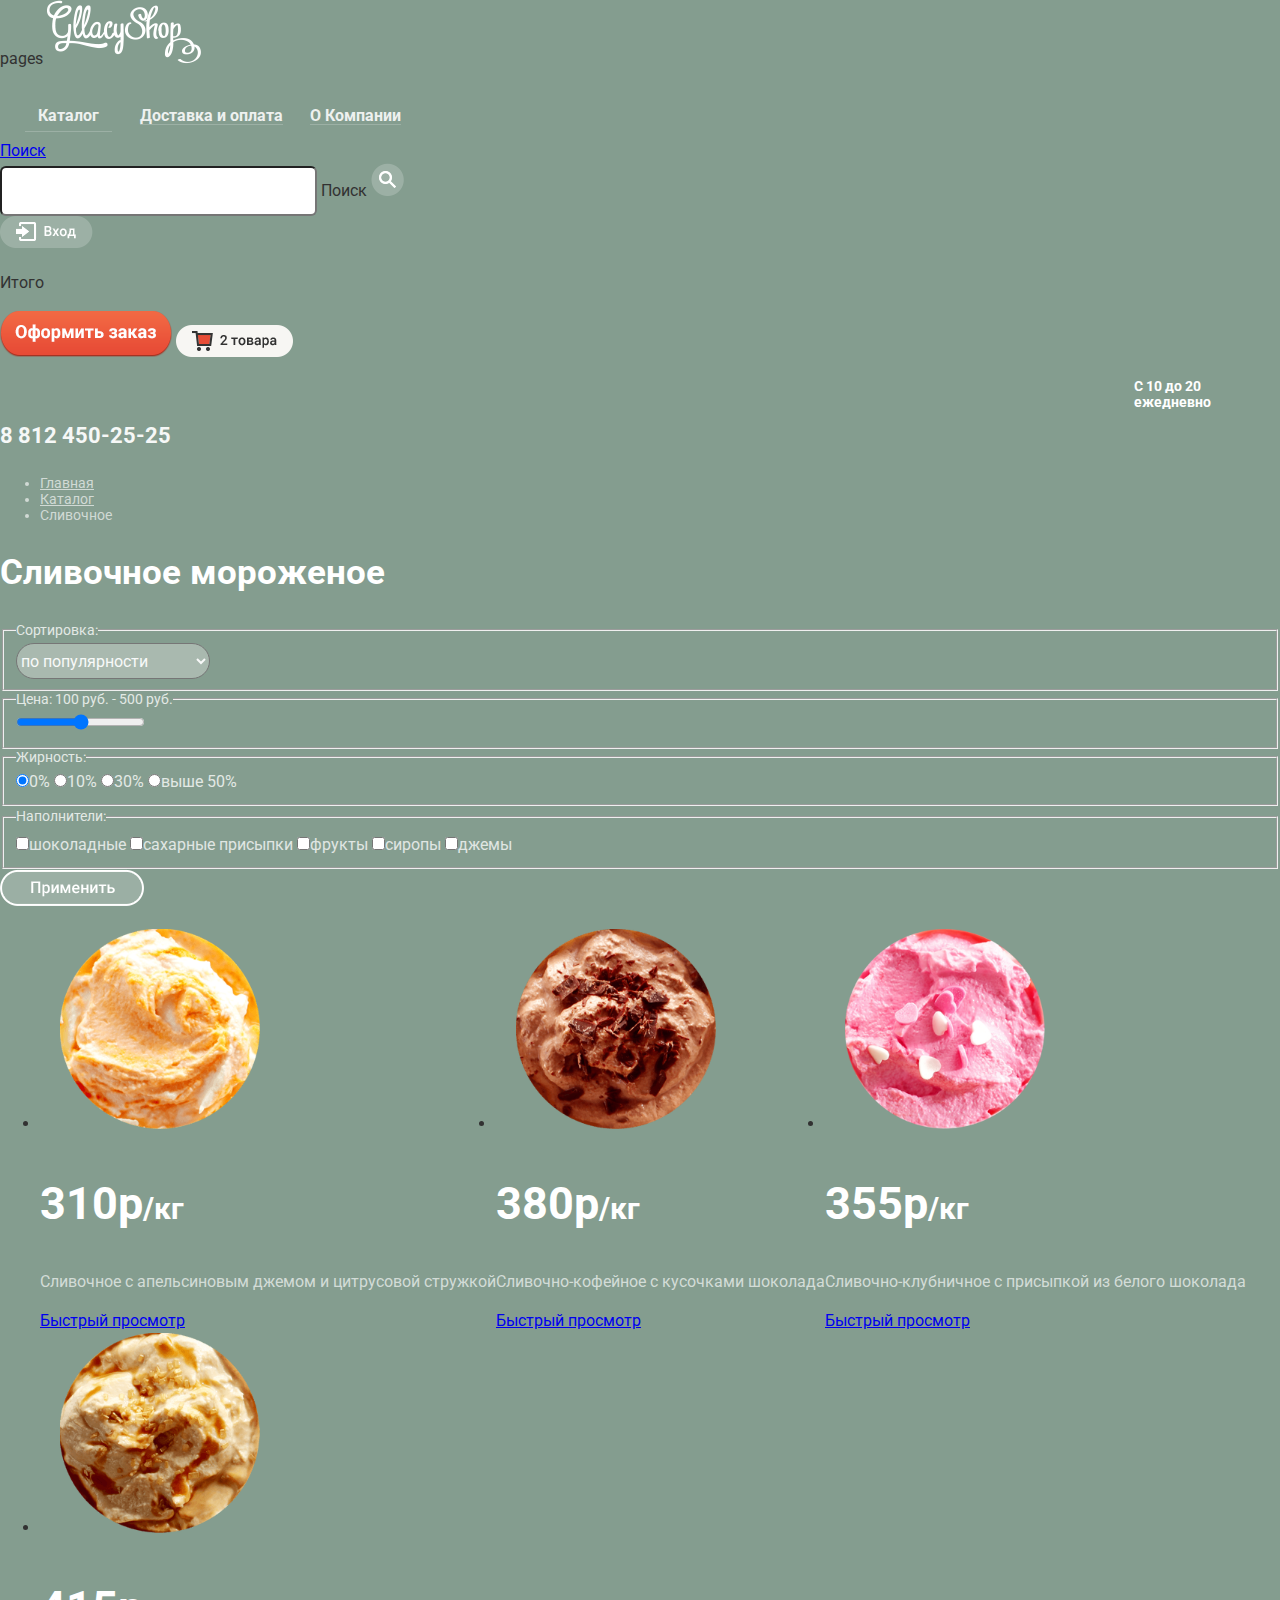
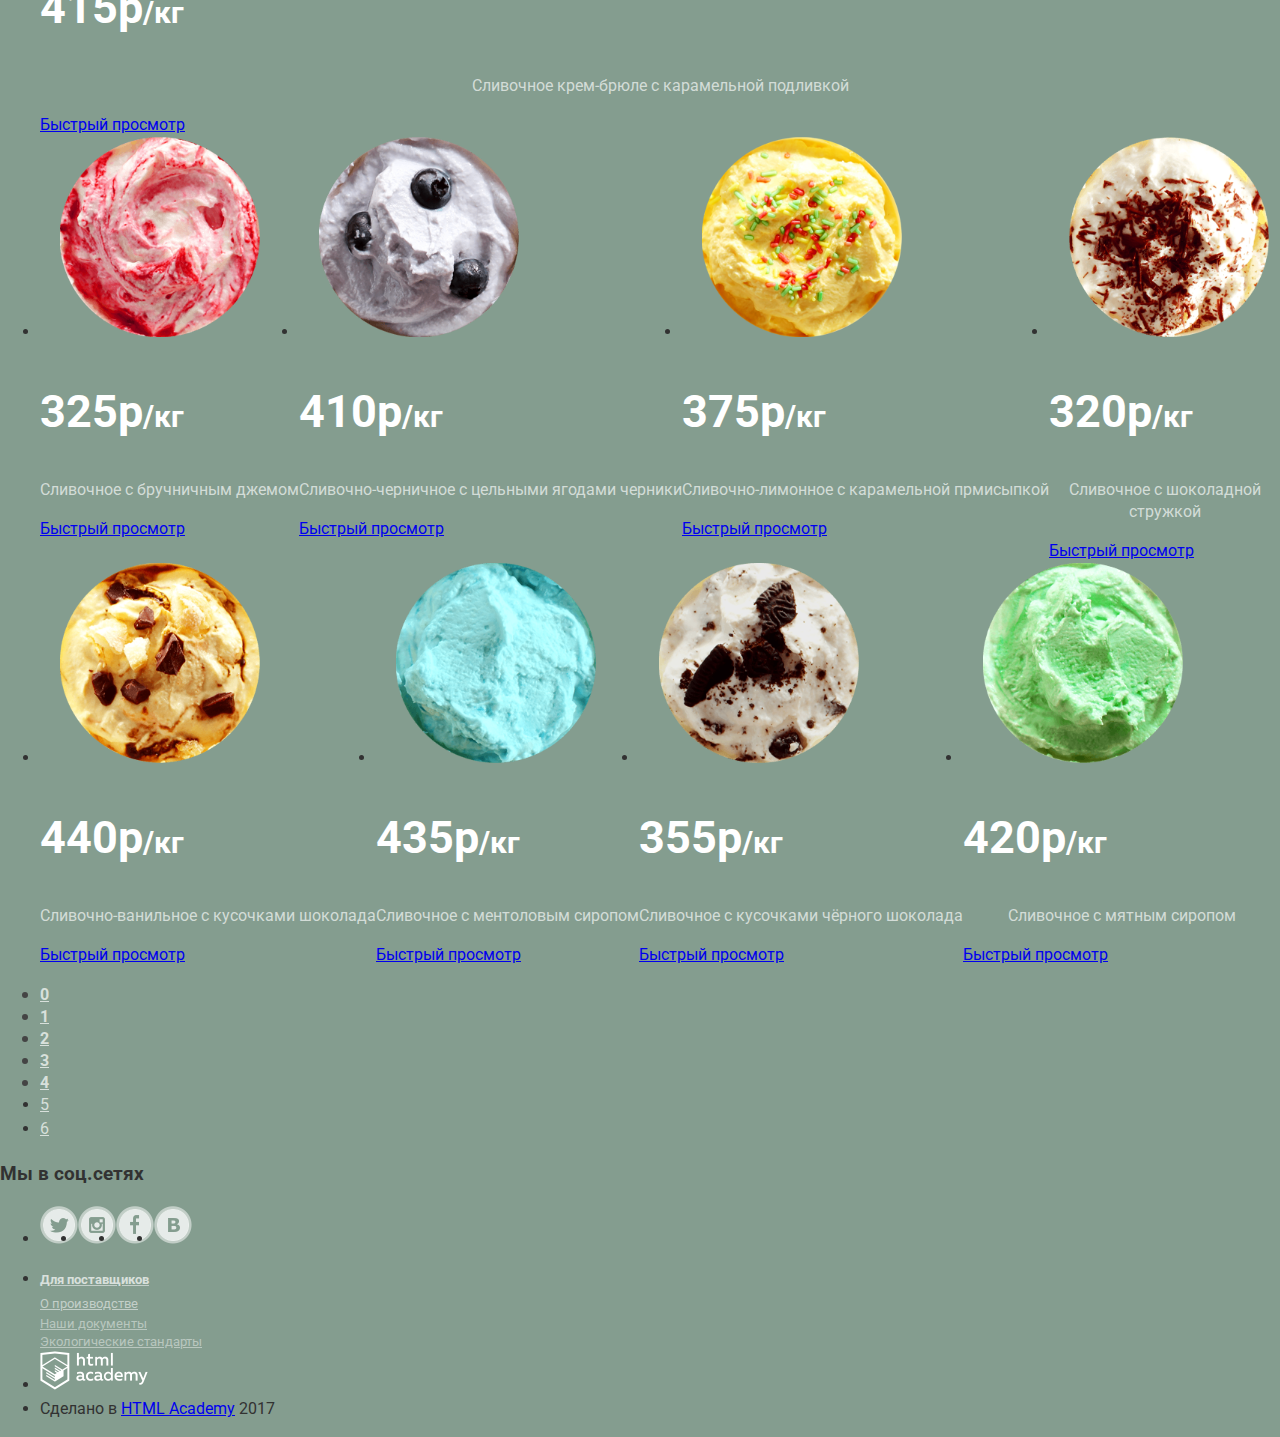
==== commit 111e4d60: "Пятое задание" ====
--- a/catalog.html
+++ b/catalog.html
@@ -1,5 +1,6 @@
 <!DOCTYPE html>
 <html>
+pages
   <head>
     <meta charset="utf-8">
     <title>Глейси каталог</title>
@@ -14,7 +15,7 @@
           <ul class="main-menu">
             <li class="main-menu__item">
               <a href="#" class="main-menu__item">Каталог</a>       
-              <ul class="sub-menu">s
+              <ul class="sub-menu">
                 <li class="sub-menu__item sub-menu__title"><a href="#">1</a></li>
                 <li class="sub-menu__item"><a href="#">Каталог</a></li>
                 <li class="sub-menu__item"><a href="#">Доставка и оплата</a></li>
@@ -29,7 +30,7 @@
         <a href="#" class="search-link">Поиск</a>
         <form action="#">
           <input type="text" class="input-search" name="search" id="search">
-          <label for="search">Поиск</label>
+          <label for="search" class="search_word">Поиск</label>
           <input type="image" src="img/loupe.png" class="submit-search">
         </form>
         <input type="image" src="img/login_button.png" class="entry-link">
@@ -61,19 +62,18 @@
          <h2 class="caption">Сливочное мороженое</h2>
           <h3 class="hidden">Параметры фильтра</h3>
           <form> 
-            <fieldset class="filter">
-              <legend class="sort__header">Cортировка:</legend>         
-              <select class="filter-form">
-                <option value="1">по популярности</option>
-                <option value="2">сначала недорогие</option>
-                <option value="3">сначала дорогие</option>
-                <option value="4">по жирности</option>
-              </select>
+             <fieldset class="filter">
+               <legend class="sort__header">Cортировка:</legend>         
+               <select class="filter-form">
+                 <option value="1">по популярности</option>
+                 <option value="2">сначала недорогие</option>
+                 <option value="3">сначала дорогие</option>
+                 <option value="4">по жирности</option>
+               </select>
             </fieldset>	
-            
             <fieldset class="toddler">
               <legend>Цена: 100 руб. - 500 руб.</legend>
-              <input type="range" min="100" max="500" step="1">
+              <input type="range" min="100" max="500" step="1" class="pallet">
             </fieldset>
          
             <fieldset class="fat__content">
@@ -98,22 +98,22 @@
 
         <section class="production">
           <h3 class="hidden">Каталог</h3>
-          <ul class="catalog">                          
-            <li class="product-item">
+          <ul class="catalog">  	  
+            <li class="product-item  stratum">
               <img src="img/product-310р.png" class="product-item__image"   alt="Сливочное с апельсиновым джемом и цитрусовой стружкой">
               <p class="product-item__price">310р<span class="small">/кг</span></p>
               <p class="product">Сливочное с апельсиновым джемом и цитрусовой стружкой</p>
               <a href="#" class="product-item__button">Быстрый просмотр</a>
             </li>
                 
-            <li class="product-item">
+            <li class="product-item stratum">
               <img src="img/product-380р.png" class="product-item__image"  alt="Сливочно-кофейное с кусочками шоколада">
               <p class="product-item__price">380р<span class="small">/кг</span></p>
               <p class="product">Сливочно-кофейное с кусочками шоколада</p>
               <a href="#" class="product-item__button">Быстрый просмотр</a>
             </li>
 
-            <li class="product-item">
+            <li class="product-item stratum">
               <img src="img/product-355р.png" class="product-item__image" alt="Сливочно-клубничное с присыпкой из белого шоколада">
               <p class="product-item__price">355р<span class="small">/кг</span></p>
               <p class="product">Сливочно-клубничное с присыпкой из белого шоколада</p>
@@ -125,23 +125,22 @@
               <p class="product-item__price">415р<span class="small">/кг</span></p>
               <p class="product">Сливочное крем-брюле с карамельной подливкой</p>
               <a href="#" class="product-item__button">Быстрый просмотр</a>
-            </li>
-                   
-            <li class="product-item">
+            </li>     
+            <li class="product-item stratum">
               <img src="img/product-325р.png" class="product-item__image" alt="Сливочное с бручничным джемом">
               <p class="product-item__price">325р<span class="small">/кг</span></p>
               <p class="product">Сливочное с бручничным джемом</p>
               <a href="#" class="product-item__button">Быстрый просмотр</a>
             </li>
                   
-            <li class="product-item">
+            <li class="product-item stratum">
               <img src="img/product-410р.png" class="product-item__image" alt="Сливочно-черничное с цельными ягодами черники">
               <p class="product-item__price">410р<span class="small">/кг</span></p>
               <p class="product">Сливочно-черничное с цельными ягодами черники</p>
               <a href="#" class="product-item__button">Быстрый просмотр</a>
             </li>
                   
-            <li class="product-item">
+            <li class="product-item stratum">
               <img src="img/product-375р.png" class="product-item__image" alt="Сливочно-лимонное с карамельной прмисыпкой">
               <p class="product-item__price">375р<span class="small">/кг</span></p>
               <p class="product">Сливочно-лимонное с карамельной прмисыпкой</p>
@@ -155,21 +154,21 @@
               <a href="#" class="product-item__button">Быстрый просмотр</a>
             </li>
 
-            <li class="product-item">
+            <li class="product-item stratum">
               <img src="img/product-440р.png" class="product-item__image" alt="Сливочно-ванильное с кусочками шоколада">
-              <p class="product-item__price">440<span class="small">/кг</span></p>
+              <p class="product-item__price">440р<span class="small">/кг</span></p>
               <p class="product">Сливочно-ванильное с кусочками шоколада</p>
               <a href="#" class="product-item__button">Быстрый просмотр</a>
             </li>
 
-            <li class="product-item">
+            <li class="product-item stratum">
               <img src="img/product-435.png" class="product-item__image" alt="Сливочное с ментоловым сиропом">
               <p class="product-item__price">435р<span class="small">/кг</span></p>
               <p class="product">Сливочное с ментоловым сиропом</p>
               <a href="#" class="product-item__button">Быстрый просмотр</a>
             </li>
 
-            <li class="product-item">
+            <li class="product-item stratum">
               <img src="img/product-355.png" class="product-item__image" alt="Сливочное с кусочками чёрного шоколада">
               <p class="product-item__price">355р<span class="small">/кг</span></p>
               <p class="product">Сливочное с кусочками чёрного шоколада</p>
@@ -185,15 +184,15 @@
           </ul>
         </section>
            
-        <section>
+        <section class="page_number">
           <h3 class="hidden">Страницы</h3>       
           <ul class="pages">
-            <li><a href="#">0</a></li>
-            <li><a href="#">1</a></li>
-            <li><a href="#">2</a></li>
-            <li><a href="#">3</a></li>
-            <li><a href="#">4</a></li>
-            <li><a href="#">5</a></li>
+            <li class="number first_digit"><a href="#">0</a></li>
+            <li class="number"><a href="#">1</a></li>
+            <li class="number"><a href="#">2</a></li>
+            <li class="number"><a href="#">3</a></li>
+            <li class="number"><a href="#">4</a></li>
+            <li class="last_figure"><a href="#">5</a></li>
             <li><a href="#">6</a></li>
           </ul> 
         </section>
@@ -202,7 +201,7 @@
         <footer>
           <h3>Мы в соц.сетях</h3> 
           <ul class="socials">
-            <li><a href="#"  class="social__twitter"><img src="img/birdie.png" alt="twitter"></a></li>
+            <li class="twitter"><a href="#"  class="social__twitter"><img src="img/birdie.png" alt="twitter"></a></li>
             <li><a href="#"  class="social__instagram"><img src="img/camera.png" alt="instagram"></a></li>
             <li><a href="#"  class="social__facebook"><img src="img/facebook.png" alt="facebook"></a></li>
             <li><a href="#" class="social__vk"><img src="img/Vkontakte.png" alt="Vkontakte"></a></li>
@@ -211,8 +210,8 @@
           <ul class="gen">
             <li class="suppliers"><ins class="underscore"><span class="porky">Для поставщиков</span> О производстве</ins></li>
             <li class="document"><ins class="underscore">Наши документы Экологические стандарты</ins></li>
-            <li><img src="img/logo-footer.png" class="logo-footer" alt="logo"></li>
-            <li class="copyright">Сделано в <a href="https://htmlacademy.ru">HTML Academy</a> 2017</li>
+            <li class="picture"><img src="img/logo-footer.png" class="logo-footer" alt="logo"></li>
+			<li class="under_the_picture">Сделано в <a href="https://htmlacademy.ru">HTML Academy</a> 2017</li>
           </ul>
         </footer>
       </main>
--- a/css/style.css
+++ b/css/style.css
@@ -1,4 +1,5 @@
-body {
+body 
+{
   margin: 0;
   padding: 0;
  font-family: 'Roboto', 'Arial', sans-serif;
@@ -12,7 +13,8 @@
 {
   display:none;
 }
-.main-slider__button {
+.main-slider__button 
+{
   display: inline-block;
   padding: 0 41px;
   height: 64px;
@@ -28,7 +30,8 @@
   -webkit-box-shadow: 0px 2px 2px 0px rgba(172, 16, 0, 0.64);
   box-shadow: 0px 2px 2px 0px rgba(172, 16, 0, 0.64);
 }
-.main-slider__button:hover {
+.main-slider__button:hover
+{
   background: #f17e65;
   -webkit-box-shadow: 0px 2px 2px 0px rgba(172, 16, 0, 0.004);
   box-shadow: 0px 2px 2px 0px rgba(172, 16, 0, 0.004);
@@ -41,11 +44,13 @@
 }
 
 /* Grid */
-.container {
+.container
+{
   margin: 0 auto;
   width: 1140px;
 }
-.row-flex {
+.row-flex
+{
   display: -moz-flex;
   display: -ms-flex;
   display: -o-flex;
@@ -57,7 +62,8 @@
   margin-left: -13px;
   margin-right: -13px;
 }
-.column-50 {
+.column-50
+{
   width: 50%;
   padding: 0 13px;
   -webkit-box-sizing: border-box;
@@ -65,28 +71,33 @@
 }
 
 /* Header */
-.main-header {
+.main-header 
+{
   padding: 9px 0;
 }
-.main-header__menu-wrap {
+.main-header__menu-wrap
+{
   display: -webkit-box;
   display: -ms-flexbox;
   display: flex;
   -ms-flex-wrap: wrap;
   flex-wrap: wrap;
 }
-.main-menu {
+.main-menu
+{
   padding: 0;
   margin: 13px 0 0 12px;
   list-style: none;
   font-size: 0;
 }
-.main-menu__item {
+.main-menu__item
+{
   display: inline-block;
   margin-right: 1px;
   padding: 7px 13px;
 }
-.main-menu__item a {
+.main-menu__item a 
+{
   position: relative;
   display: inline-block;
   color: #fdf9f8;
@@ -96,7 +107,8 @@
   text-decoration: none;
 /*  border-bottom: 1px solid rgba(255, 255, 255, 0.2);*/
 }
-.main-menu__item a::after {
+.main-menu__item a::after
+{
   content: "";
   position: absolute;
   left: 0;
@@ -105,18 +117,22 @@
   height: 1px;
   background-color: rgba(255, 255, 255, 0.2);
 }
-.main-menu__item:hover {
+.main-menu__item:hover
+{
   border-bottom: 0;
   background-color: #fff;
   border-radius: 50px;
 }
-.main-menu__item:hover a {
+.main-menu__item:hover a 
+{
   color: #333333;
 }
-.sub-menu__link {
+.sub-menu__link
+{
   position: relative;
 }
-.sub-menu {
+.sub-menu 
+{
   position: absolute;
   left: -100px;
   top: 37px;
@@ -131,547 +147,695 @@
   opacity: 0;
   z-index: -1;
 }
-.sub-menu__link:hover .sub-menu {
+.sub-menu__link:hover .sub-menu 
+{
   opacity: 1;
   left: -6px;
   z-index: 10;
 }
-.sub-menu__item {
+.sub-menu__item 
+{
   padding-left: 15px;
   padding-bottom: 13px;
 }
-.sub-menu__item a {
+.sub-menu__item a
+{
   font-size: 14px;
   font-weight: 400;
   text-decoration: none;
   color: #323232;
 }
-.sub-menu__item--title {
+.sub-menu__item--title 
+{
   margin-bottom: 9px;
   border-bottom: 1px solid #d1d0ce;
   padding-bottom: 10px;
 }
-.sub-menu__item--title a {
+.sub-menu__item--title a 
+{
   font-weight: 700;
 }
-
-
-    .worktime
-    {
-      color:#f6f8f7;
-      font-size:14px;
-      line-height:16px;
-      color:white;
-      font-weight:bold;
-    }
-     header .phone
-    {
-      color:#f6f8f7;
-      font-size:22px;
-      line-height:24px;
-      text-decoration:none;
-      font-weight:bold;
-    }
-    .main-slider__title
-    {
-      color:white;
-      font-weight:bold;
-      font-size:60px;
-      line-height:60px;
-    }
-.main-slider__item {
+.worktime
+{
+  color:#f6f8f7;
+  font-size:14px;
+  line-height:16px;
+  color:white;
+  font-weight:bold;
+  margin-left:1134px;
+}   
+.phone
+{
+  margin-top:30px;
+}
+header .phone
+{
+  color:#f6f8f7;
+  font-size:22px;
+  line-height:24px;
+  text-decoration:none;
+  font-weight:bold;
+}
+.main-slider__title
+{
+  color:white;
+  font-weight:bold;
+  font-size:60px;
+  line-height:60px;
+}
+.main-slider__item 
+{
   text-align: center;
 }
-    .best-offer__title
-    {
-      color:white;
-      font-size:35px;
-      font-weight:bold;
-      line-height:41px;
-    }
-    .best-offer__description
-    {
-      color:white;
-      font-size:18px;
-      line-height:22px;
-      font-weight:bold;
-    }
-    .best-offer__button
-    {
-      color:white;
-      font-size:18px;
-      line-height:24px;
-      font-weight:bold;
-    }
-    .product-item__price
-    {
-      color:white;
-      font-size:45px;
-      font-weight:bold;
-      line-height:13px;
-    }
-    .small
-    {
-      color:white;
-      font-size:30px;
-      font-weight:bold;
-      line-height:13px;
-    }
-    .product
-    {
-     color:white;
-     font-size:16px;
-     font-weight:normal;
-     line-height:22px;
-    }
-    .benefits__title
-    {
-      color:#333333;
-      font-size:24px;
-      line-height:30px;
-      font-weight:medium;
-    }
-    .benefit__description
-    {
-      color:#323232;
-      font-size:16px;
-      font-weight:Regular;
-      line-height:22px;
-    }
-    .new-article__caption
-    {
-      color:#323232;
-      font-size:16px;
-      font-weight:medium;
-      line-height:22px;
-    }
-    .new-article__title a
-    {
-      color:#323232;
-      font-size:24px;
-      font-weight:bold;
-      line-height:30px;
-    }
-    .subscribe__description
-    {
-    	color:#5a5a5a;
-    	font-size:16px;
-    	font-weight:normal;
-    	line-height:22px;
-    }
-    .address
-    {
-      color:#323232;
-      font-size:14px;
-      font-weight:normal;
-      line-height:20px;
-    }
-    .information .address+p
-    {
-      color:#323232;
-      font-size:18px;
-      font-weight:bold;
-      line-height:24px;
-    }
-    .phone
-    {
-      color:#323232;
-      font-size:14px;
-      font-weight:normal;
-      line-height:20px;
-    }
-    .number
-    {
-      color:#f4f6f5;
-      font-size:18px;
-      font-weight:bold;
-      line-height:22px;
-    }
-    .working__hours
-    {
-      color:#323232;
-      font-weight:normal;
-      font-size:14px;
-      line-height:22px;
-    }
-     .suppliers .underscore
-    {
-      color:#c3cfc9;
-      font-weight:normal;
-      font-size:13px;
-      line-height:18px;
-    }
-    .suppliers .porky
-    {
-      color:white;
-      font-size: 13px;
-      line-height: 18px;
-      font-weight:bold;
-    }
-    .document ins
-    {
-      color:#b9c7bf;
-      font-size:13px;
-      line-height:18px;
-    }
-    .copyright,
-    .copyright a
-    {
-      color:#fefefe;
-      font-size:12px;
-      font-weight:normal;
-      line-height:18px
-    }
-    .best-offers div
-    {
-     width:560px;
-     height:229px;
-    }
-    .best-offer__description
-    {
-      color:white;
-      font-size:18px;
-      font-weight:bold;
-      line-height:22px;
-    }
-    .new-article
-    {
-      width:1146px;
-      height:306px;
-      background:url("img/wafers.png")no-repeat;
-    }
-    .subscribe
-    {
-      width:560px;
-      height:222px;
-      background: url("img/subscription.png")no-repeat;
-    }
-    .information
-    {
-      width:1250px;
-      height:430px;
-      background:url("img/map_ice.png")no-repeat;
-    }
-    .information div
-    {
-      width:302px;
-      height:305px;
-      border-radius: 15px;
-      background-color: rgba(255, 255, 255, 0.98);
-      z-index: 88;
-   }
-   .name,.mail
-   {
-   	  width:268px;
-   	  height:44px;
-   	  border-radius: 5px;
-   }
-   .review
-   {
-      width:477px;
-   	  height:442px;
-   	  background-color:#f8f7f4;
-   }
-   .write
-   {
-      width:429px;
-      height:153px;
-      border-radius: 5px;
-   }
-   .input-search
-   {
-     width:309px;
-     height:44px;
-     border-radius: 6px;
-   }
-   .quest
-   {
-   	color:#f8f7f4;
-   	width:345px;
-   	height:84px;
-   	background-color:#f8f7f4;
-   }
-  .bestsellers img
-  {
-  	width:267px;
-  	height:267px;
-  }
-  .logo
-  {
-  	width:154px;
-  	height:64px;
-  }
-  .socials img
-  {
-    width:  38px;
-    height: 38px;
-  }
-  .logo-footer
-  {
-  	width:108px;
-  	height:39px;
-  }
-  .ice__cream__icon
-  {
-  	width:49px;
-  	height:49px;
-  	background:url("img/iceca_ice_cream.png")no-repeat;
-  }
-  .benefits
-  {
-  	width:1146px;
-  	height:306px;
-  	background:url("img/wafers.png")no-repeat;
-  }
-  .new-article
-  {
-  	width:560px;
-  	height:220px;
-  	background: url("img/Strawberry background.png");
-  }
-  .subscribe
-  {
-  	background: url("img/subscription.png")no-repeat;
-  	width:560px;
-  	height:220px;
-  }
+.best-offer__title
+{
+  color:white;
+  font-size:35px;
+  font-weight:bold;
+  line-height:41px;
+}
+.best-offer__description
+{
+  color:white;
+  font-size:18px;
+  line-height:22px;
+  font-weight:bold;
+ }
+.best-offer__button
+{
+  color:white;
+  font-size:18px;
+  line-height:24px;
+  font-weight:bold;
+}
+.product-item__price
+{
+  color:white;
+  font-size:45px;
+  font-weight:bold;
+  line-height:45px;
+}
+.small
+{
+  color:white;
+  font-size:30px;
+  font-weight:bold;
+  line-height:13px;
+}
+.product
+{
+  color:white;
+  font-family:roboto;
+  font-size:16px;
+  font-weight:medium;
+  line-height:22px;
+  text-align:center;
+}
+.benefits__title
+{
+  color:#333333;
+  font-size:24px;
+  line-height:30px;
+  font-weight:medium;
+}
+.benefit__description
+{
+  color:#323232;
+  font-size:16px;
+  font-weight:Regular;
+  line-height:22px;
+}
+.new-article__caption
+{
+  color:#323232;
+  font-size:16px;
+  font-weight:medium;
+  line-height:22px;
+}
+.new-article__title a
+{
+  color:#323232;
+  font-size:24px;
+  font-weight:bold;
+  line-height:30px;
+}
+.subscribe__description
+{
+  color:#5a5a5a;
+  font-size:16px;
+  font-weight:normal;
+  line-height:22px;
+}  
+.address
+{
+  color:#323232;
+  font-size:14px;
+  font-weight:normal;
+  line-height:20px;
+}
+.information .address+p
+{
+  color:#323232;
+  font-size:18px;
+  font-weight:bold;
+  line-height:24px;
+}
+.phone
+{
+  color:#323232;
+  font-size:14px;
+  font-weight:normal;
+  line-height:20px;
+}
+.number
+{
+  color:#f4f6f5;
+  font-size:18px;
+  font-weight:bold;
+  line-height:22px;
+}
+.working__hours
+{
+  color:#323232;
+  font-weight:normal;
+  font-size:14px;
+  line-height:22px;
+}
+.suppliers .underscore
+{
+  color:#c3cfc9;
+  font-weight:normal;
+  font-size:13px;
+  line-height:18px;
+}
+.suppliers .porky
+{
+  color:white;
+  font-size: 13px;
+  line-height: 18px;
+  font-weight:bold;
+}
+.document ins
+{
+  color:#b9c7bf;
+  font-size:13px;
+  line-height:18px;
+}
+.copyright,
+.copyright a
+{
+  color:#fefefe;
+  font-size:12px;
+  font-weight:normal;
+  line-height:18px
+}
+.best-offer__description
+{
+  color:white;
+  font-size:18px;
+  font-weight:bold;
+  line-height:22px;
+}
+.new-article
+{
+  width:1146px;
+  height:306px;
+  background:url("img/wafers.png")no-repeat;
+}
+.subscribe
+{
+  width:560px;
+  height:222px;
+  background: url("img/subscription.png")no-repeat;
+}
+.information
+{
+  width:1250px;
+  height:430px;
+  background:url("img/map_ice.png")no-repeat;
+}
+.information div
+{
+  width:302px;
+  height:305px;
+  border-radius: 15px;
+  background-color: rgba(255, 255, 255, 0.98);
+  z-index: 88;
+}
+.name,.mail
+{
+  width:268px;
+  height:44px;
+  border-radius: 5px;
+}
+.review
+{
+  width:477px;
+  height:442px;
+  background-color:#f8f7f4;
+}
+.write
+{
+  width:429px;
+  height:153px;
+  border-radius: 5px;
+}
+.input-search
+{
+  width:309px;
+  height:44px;
+  border-radius: 6px;
+}
+.quest
+{
+  color:#f8f7f4;
+  width:345px;
+  height:84px;
+  background-color:#f8f7f4;
+}
+.bestsellers img
+{
+  width:267px;
+  height:267px;
+}
+.logo
+{
+  width:154px;
+  height:64px;
+}
+.logo-footer
+{
+  width:108px;
+  height:39px;
+}
+.ice__cream__icon
+{
+  width:49px;
+  height:49px;
+  background:url("img/iceca_ice_cream.png")no-repeat;
+}
+.benefit_1 p
+{
+	width:485px;
+	float:left;
+}
+.benefit_2 p
+{
+	width:474px;
+}
+.blog div
+{
+width:560px;
+height:220px;
+}
+.New_service
+{
+  background-color:red;
+  background:url("img/Strawberry_background.png")no-repeat;
+}
+.subscription
+{
+  background:url("img/subscription.png")no-repeat;
+}
  
-  .bread__crumbs a,
-  .bread__crumbs li
-  {
-    color:#d1dad5;
-    line-height:16px;
-    font-size:14px;
-    font-weight:Regular;
-  }
-  .caption
-  {
-    color:white;
-    font-size:35px;
-    line-height:41px;
-    font-weight:bold;
-  }
-  .sort__header
-  {
-    color:#e3e9e5;
-    font-size:14px;
-    font-weight:medium;
-    line-height:16px;
-  }
-  .toddler legend
-  {
-    color:#e3e9e5;
-    font-size:14px;
-    font-weight:medium;
-    line-height:16px;
-  }
-  .filter-form
-  {
-    color:#f8f9f9;
-    background-color:#a9b9af;
-    width:194px;
-    height:36px;
-    border-radius:20px;
-  }
-  .fat__content legend
-  {
-    color:#e3e9e5;
-    font-size:14px;
-    font-weight:medium;
-    line-height:16px;
-  }
-  .fat__content label
-  {
-    color:#e3e9e5;
-  }
-  .fillers legend
-  {
-    color:#e3e9e5;
-    font-size:14px;
-    font-weight:medium;
-  }
-  .fillers label
-  {
-    color:#e0e6e3;
-    font-size:16px;
-    font-height:medium;
-    line-height:18px;
-  }
-  .filter-form  option
-  {
-    color:#e2e8e5;
-    font-size:16px;
-    font-weight:medium;
-    line-height:18px;
-  }
-  .production .product-item img
-  {
-    width:267px;
-    height:267px;
-  }
-  .production .product-item  .product
-  {
-    color:#d3dcd7;
-    font-size:16px;
-    font-weight:medium;
-    line-height:22px;
-  }
-  .pages a
-  {
-    color:#d8e0db;
-    font-size:16px;
-    font-height:medium;
-    line-height:18px;
-  }
-  .socials img
-  {
-    width:38px;
-    height:37px;
-  }
-  .underscore
-  {
-    color:#c9d4ce;
-    font-size:13px;
-    font-height:Regular;
-    line-height:16px;
-  }
-  .gen .porky
-  {
-    color:#d9e0dc;
-    font-size:13px;
-    font-height:bold;
-    line-height:16px;
-  }
-  .gen .copyright,
-  .gen .copyright a
-  {
-    color:#c7d2cc;
-    font-size:12px;
-    font-height:Regular;
-    line-height:16px;
-  }
-  .logo-footer
-  {
-    width:108px;
-    height:39px;
-  }
-
-  .index .main-menu>li>a
-  {
-    color:#eef1ef;
-    font-size:16px;
-    font-weight:bold;
-    line-height:18px;
-  }
-   .index .button_scan
-   {
-    width:32px;
-    height:32px;
-   }
-   .index .ingress
-   {
-    width:92px;
-    height:32px;
-   }
-   .index .main-slider .main-slider__image
-   {
-    width:644px;
-    height:582px;
-   }
-   .index .main-slider .main-slider__title
-   {
-    color:white;
-    font-size:60px;
-    font-weight:60px;
-    font-weight: bold;
-   }
-   .index .main-slider__button
-   {
-    color:white;
-    width: 280px;
-    height: 64px;
-    font-size:32px;
-    font-weight:bold;
-    background-image: -moz-linear-gradient( 90deg, rgb(231,74,53) 0%, rgb(242,104,67) 100%);
-    background-image: -webkit-linear-gradient( 90deg, rgb(231,74,53) 0%, rgb(242,104,67) 100%);
-    background-image: -ms-linear-gradient( 90deg, rgb(231,74,53) 0%, rgb(242,104,67) 100%);
-    box-shadow: 0px 2px 2px 0px rgba(172, 16, 0, 0.64);
-   }
-   .index .best-offers .best-offer__description+a
-   {
-    color:#fceae6;
-    font-size:18px;
-    font-weight:bold;
-    line-height:24px;
-    width: 165px;
-    height: 46px;
-    background-color:red;
-    background-image: -moz-linear-gradient( 90deg, rgb(231,74,53) 0%, rgb(242,104,67) 100%);
-    background-image: -webkit-linear-gradient( 90deg, rgb(231,74,53) 0%, rgb(242,104,67) 100%);
-    background-image: -ms-linear-gradient( 90deg, rgb(231,74,53) 0%, rgb(242,104,67) 100%);
-    box-shadow: 0px 2px 2px 0px rgba(172, 16, 0, 0.64);
-    border-radius:30px; 
-  }
-  .index .new-article__caption
-  {
-    color:#323232;
-    font-size:16px;
-    font-weight:medium;
-    line-height:22px;
-  }
-  .index .new-article__title a
-  {
-    color:#323232;
-    font-size:24px;
-    font-weight:bold;
-    line-height:30px;
-  }
-  .index .subscribe__description
-  {
-    color:#5a5a5a;
-    font-size:16px;
-    font-weight:Regular;
-    line-height:22px;
-  }
-  .index .address
-  {
-   color:#8b8b8b; 
-   font-size:14px;
-   font-weight:Regular;
-   line-height:20px;
-  }
-  .index .address+p
-  {
+.bread__crumbs a,
+.bread__crumbs li
+{
+  color:#d1dad5;
+  line-height:16px;
+  font-size:14px;
+  font-weight:Regular;
+}
+.caption
+{
+  color:white;
+  font-size:35px;
+  line-height:41px;
+  font-weight:bold;
+}
+.sort__header
+{
+  color:#e3e9e5;
+  font-size:14px;
+  font-weight:medium;
+  line-height:16px;
+}
+.toddler legend
+{
+  color:#e3e9e5;
+  font-size:14px;
+  font-weight:medium;
+  line-height:16px;
+}
+.filter-form
+{
+  color:#f8f9f9;
+  background-color:#a9b9af;
+  width:194px;
+  height:36px;
+  border-radius:20px;
+}
+.fat__content legend
+{
+  color:#e3e9e5;
+  font-size:14px;
+  font-weight:medium;
+  line-height:16px;
+}
+.fat__content label
+{
+  color:#e3e9e5;
+}
+.fillers legend
+{
+  color:#e3e9e5;
+  font-size:14px;
+  font-weight:medium;
+}
+.fillers label
+{
+  color:#e0e6e3;
+  font-size:16px;
+  font-height:medium;
+  line-height:18px;
+}
+.filter-form  option
+{
+  color:#e2e8e5;
+  font-size:16px;
+  font-weight:medium;
+  line-height:18px;
+}
+.production img
+{
+  width:200px;
+  height:200px;
+  margin-left:20px;
+}
+.product-item  .product
+{
+  color:#d3dcd7;
+  font-size:16px;
+  font-weight:medium;
+  line-height:22px;
+}
+.pages a
+{
+  color:#d8e0db;
+  font-size:16px;
+  font-height:medium;
+  line-height:18px;
+}
+.socials img
+{
+  width:110px;
+  height:40px;
+}
+.underscore
+{
+  color:#c9d4ce;
+  font-size:13px;
+  font-height:Regular;
+  line-height:16px;
+}
+.gen .porky
+{
+  color:#d9e0dc;
+  font-size:13px;
+  font-height:bold;
+  line-height:16px;
+}
+.copyright,
+.copyright a
+{
+  color:#c7d2cc;
+  font-size:12px;
+  font-height:Regular;
+  line-height:16px;
+}
+.logo-footer
+{
+  width:108px;
+  height:39px;
+}
+.main-menu>li>a
+{
+  color:#eef1ef;
+  font-size:16px;
+  font-weight:bold;
+  line-height:18px;
+}
+.button_scan
+{
+  width:32px;
+  height:32px;
+}
+.ingress
+{
+  width:92px;
+  height:32px;
+}
+.main-slider .main-slider__image
+{
+  width:644px;
+  height:582px;
+}
+.main-slider .main-slider__title
+{
+  color:white;
+  font-size:60px;
+  font-weight:60px;
+  font-weight: bold;
+}
+.main-slider__button
+{
+  color:white;
+  width: 280px;
+  height: 64px;
+  font-size:32px;
+  line-height:44px;
+  font-weight:bold;
+  background-image: -moz-linear-gradient( 90deg, rgb(231,74,53) 0%, rgb(242,104,67) 100%);
+  background-image: -webkit-linear-gradient( 90deg, rgb(231,74,53) 0%, rgb(242,104,67) 100%);
+  background-image: -ms-linear-gradient( 90deg, rgb(231,74,53) 0%, rgb(242,104,67) 100%);
+  box-shadow: 0px 2px 2px 0px rgba(172, 16, 0, 0.64);
+}
+.best-offers .best-offer__button
+{
+  color:#fceae6;
+  font-size:18px;
+  font-weight:bold;
+  line-height:24px;
+  width: 165px;
+  height: 46px;
+  background-color:red;
+  background-image: -moz-linear-gradient( 90deg, rgb(231,74,53) 0%, rgb(242,104,67) 100%);
+  background-image: -webkit-linear-gradient( 90deg, rgb(231,74,53) 0%, rgb(242,104,67) 100%);
+  background-image: -ms-linear-gradient( 90deg, rgb(231,74,53) 0%, rgb(242,104,67) 100%);
+  box-shadow: 0px 2px 2px 0px rgba(172, 16, 0, 0.64);
+  border-radius:30px; 
+}
+.new-article__caption
+{
+  color:#323232;
+  font-size:16px;
+  font-weight:medium;
+  line-height:22px;
+  
+}
+.new-article__title a
+{
+  color:#323232;
+  font-size:24px;
+  font-weight:bold;
+  line-height:30px;
+}
+.subscribe__description
+{
+  color:#5a5a5a;
+  font-size:16px;
+  font-weight:Regular;
+  line-height:22px;
+}
+.address
+{
+  color:#8b8b8b; 
+  font-size:14px;
+  font-weight:Regular;
+  line-height:20px;
+}
+.Street
+{
   color:#383838;
   font-size:18px;
   font-weight:bold; 
   line-height:24px;
-  }
-  .index .phone
-  {
-    color:#919191;
-    font-size:14px;
-    font-weight:Regular;
-  }
-  .index .number
-  {
-    color:#444444;
-    font-size:18px;
-    font-weight:bold;
-    line-height:22px;
-  }
-  .index .working__hours
-  {
-   color:#8a8a8a;
-   font-size:14px;
-   font-weight:Regular; 
-   line-height:22px; 
-  }
-   .best-offer--raspberry
-    {
-      width:560px;
-      height:229px;
-      /*background-color:red;*/
-        background: url("img/Crimson_background.png") no-repeat;
-    }
-   +}
+.phone
+{
+  color:#919191;
+  font-size:14px;
+  font-weight:Regular;
+}
+.number
+{
+  color:#444444;
+  font-size:18px;
+  font-weight:bold;
+  line-height:22px;
+}
+.working__hours
+{
+  color:#8a8a8a;
+  font-size:14px;
+  font-weight:Regular; 
+  line-height:22px; 
+}
+.best-offers 
+{
+	display:flex;
+	flex-direction:row;
+	justify-content: space-between;
+	align-items: flex-start;
+}
+.best-offers div
+{
+  /*width:560px;*/
+	height:230px;
+}
+.best-offer--raspberry
+{
+  background-color:red;
+  background: url("img/Crimson_background.png") no-repeat;
+  margin-left:29px;
+}
+.best-offer--choko
+{
+	width: 1200px;
+    margin: 0 auto;
+    margin-top: 0px;
+    margin-right: auto;
+    margin-bottom: 0px;
+    margin-left: -80px;
+   background: url("img/Chocolate_background.png") no-repeat;
+}
+.best-offer--raspberry h3
+{
+  color:white;
+  font-weight:bold;
+  font-size:35px;
+  line-height:41px;
+}
+.best-offer--raspberry p
+{
+  color:white;
+  font-family:roboto;
+  font-size:18px;
+  font-weight:regular;
+  line-height:22px;
+  width:518px;
+}
+.bestsellers img
+{
+	width:267px;
+	height:267px;
+}
+.bestsellers ul
+{
+	display:flex;
+	flex-direction:row;
+}
+.bestsellers .growth
+{
+	margin-left:-15px;
+}
+.bestsellers .group_1
+{
+  margin-left:26px;	
+}
+.socials
+{
+	display:flex;
+	flex-direction:row
+}
+.suppliers
+{
+    width:113px;	
+}
+.document
+{
+	display:flex;
+	flex-direction:row;
+	width:164px;
+}
+footer p
+{
+	margin-left:1000px;
+}
+.socials img
+{
+  width:  38px;
+  height: 38px;
+}
+.socials .social__networks
+{
+	margin-left:11px;
+}	
+.first_social
+{
+	margin-left:27px;
+}
+.socials .suppliers
+{
+	margin-left:213px;
+}
+.socials .document
+{
+	margin-left:32px;
+}
+.site_icon
+{
+	margin-left:228px;
+}
+footer .first_social
+{
+	margin-left:27px;
+}
+.socials .site_icon .icon
+{
+	width:114px;
+	height:40px;
+}
+.benefits
+{
+	background:url("img/wafers.png")no-repeat;
+	height:308px;
+}
+.benefits h2
+{
+	color:#383736;
+	font-family:roboto,Arial;
+	font-size:24px;
+	font-weight:medium;
+    line-height:30px;
+}
+.benefits p
+{
+	color:#645f55;
+	font-family:"roboto","Arial";
+	font-size:16px;
+	line-height:22px;
+	font-weight:Regular;
+}
+.New_service .new-article__caption
+{
+	font-family:robot;
+	font-weight:medium;
+	font-size:16px;
+	line-height:22px;
+}
+.stratum
+{
+	float:left;
+}
+
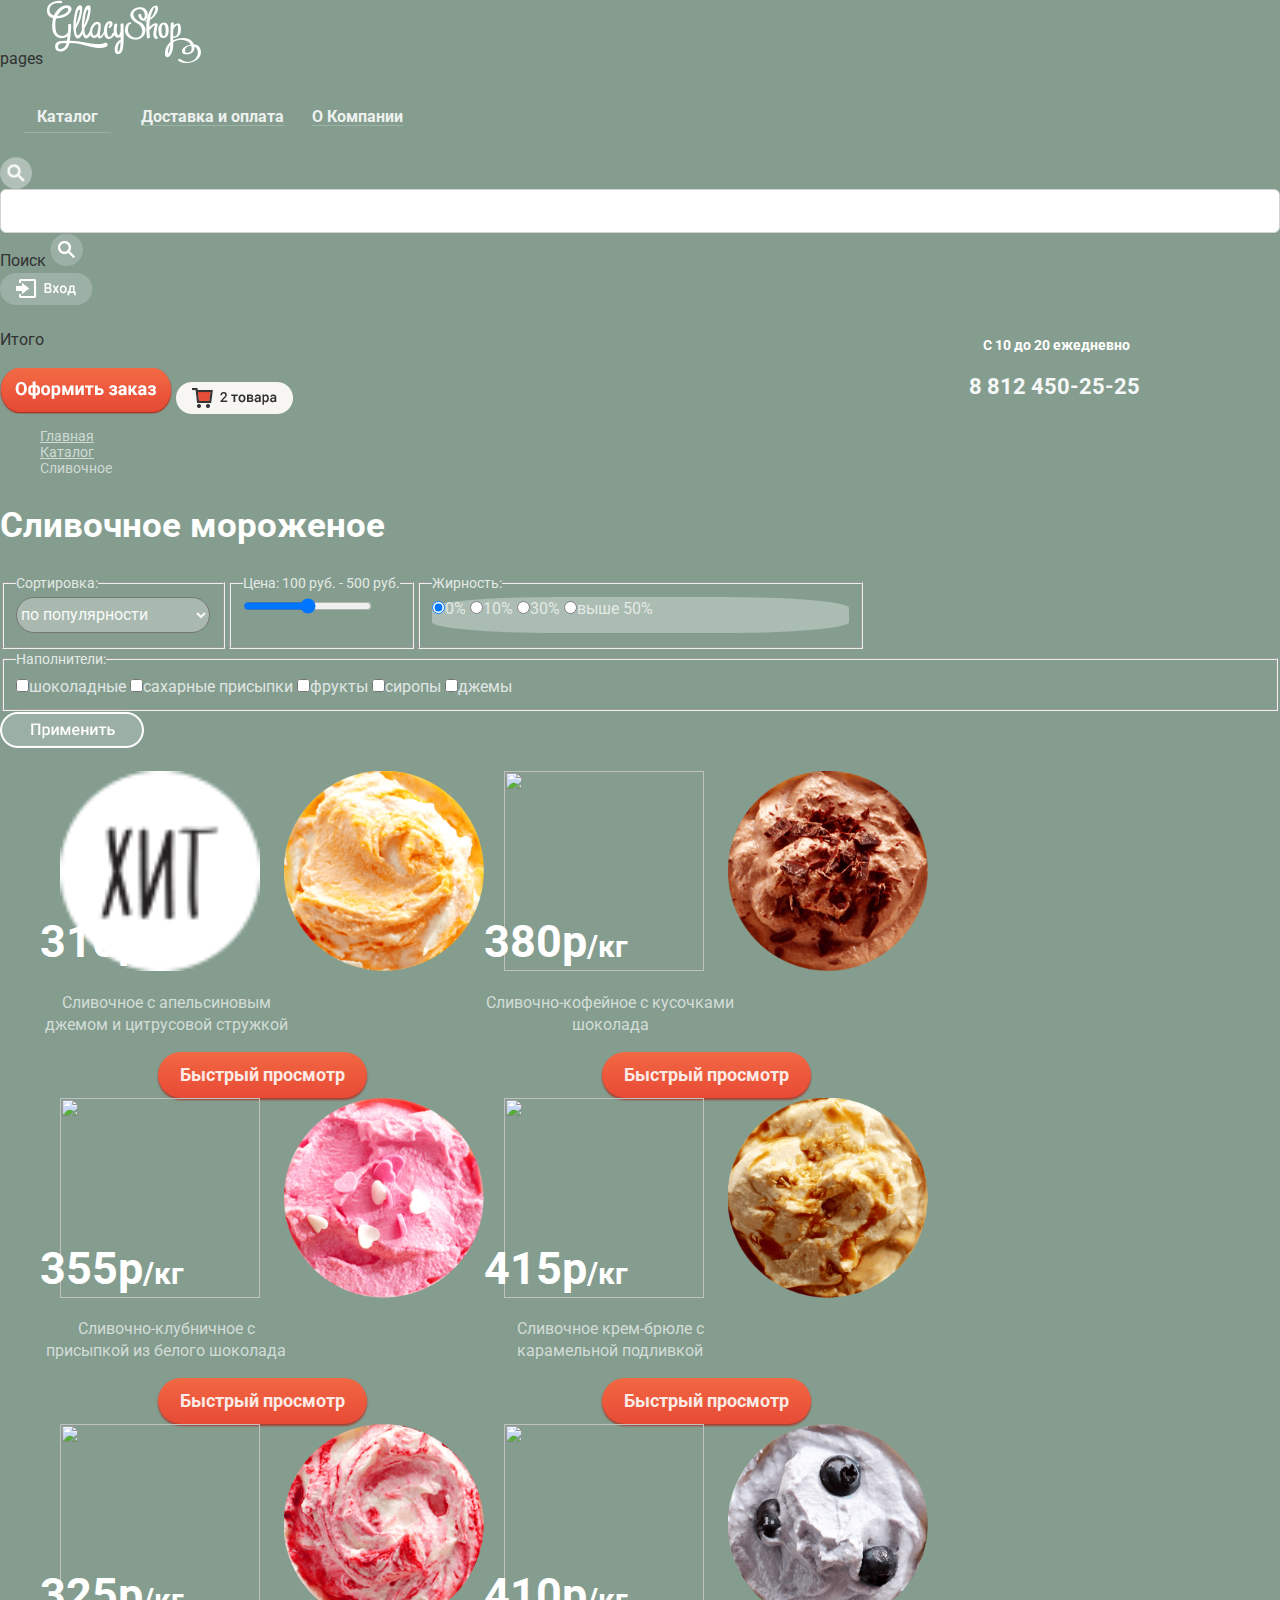
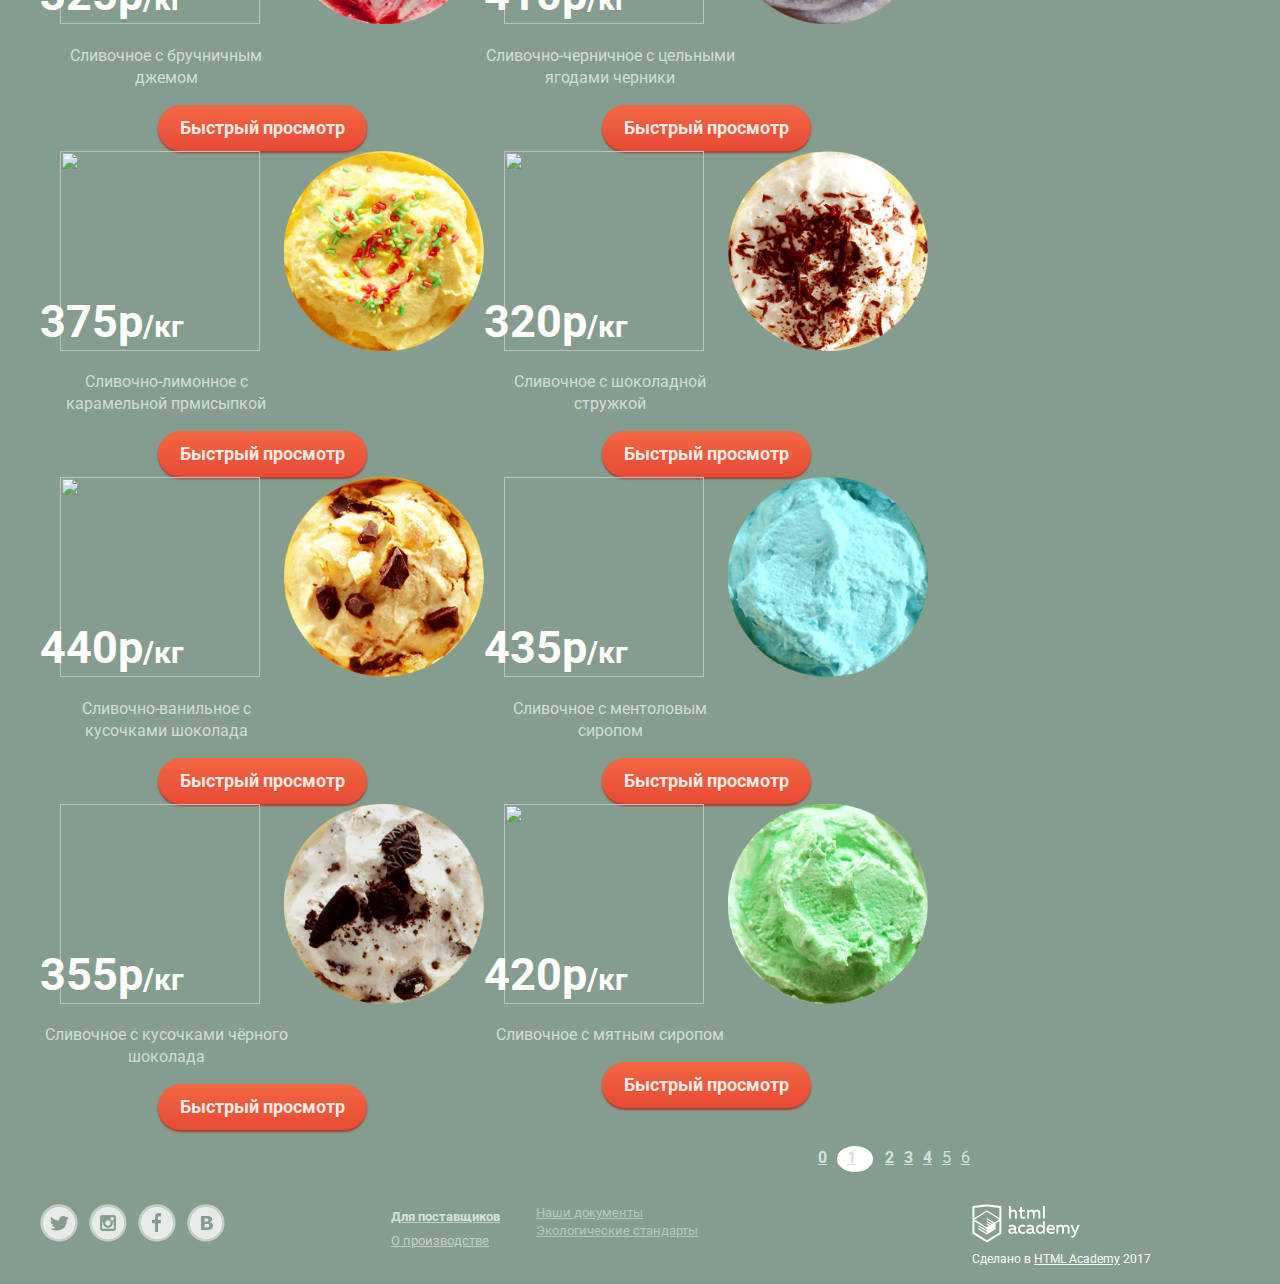
==== commit 9cc2f2b1: "Изменение" ====
--- a/catalog.html
+++ b/catalog.html
@@ -40,6 +40,28 @@
             <input type="image" src="img/button_order.png" class="button_order" alt="кнопка оформить заказ">
             <input type="image" src="img/2_product.png" class="item_button" alt="товар">
           </form>
+		  <div class="goods"> 
+		  <table  cellspacing="0">
+		   <tr>
+		    <td class="close_up"><form method="get" action="#"><input type="image" src="img/cross.png" value="удалить"></form></td>
+		    <td class="product_photo"><img src="img/product-310р.png" width="33" height="33"></td>
+			<td>Пломбир с апельсиновым джемом</td>
+			<td class="penultimate">1,5кг x <span>200руб</span></td>
+			<td>300руб</td>
+		   </tr>
+		   <tr class="last_line">
+		    <td class="close_up"><form method="get" action="#"><input type="image" src="img/cross.png" value="Удалить"></form></td>
+			<td class="product_photo"><img src="img/product-355р.png" width="33" height="33"></td>
+			<td>Клубничный пломбир с присыпкой из белого шоколада</td>
+			<td class="penultimate">1,5кг х <span>300руб</span></td>
+			<td>450руб</td>
+		   </tr>
+		  </table>
+		  <p>итог: 750 руб.</p>
+		  <form method="get" action="#">
+		   <input type="image" src="img/button_order.png" class="button_issue">
+		  </form>
+		  </div>
         </div>	
         <p class="worktime">C 10 до 20 ежедневно</p>
         <a href="tel:88124502525" class="phone">8 812 450-25-25</a>
@@ -62,6 +84,7 @@
          <h2 class="caption">Сливочное мороженое</h2>
           <h3 class="hidden">Параметры фильтра</h3>
           <form> 
+		     <div class="first_party">
              <fieldset class="filter">
                <legend class="sort__header">Cортировка:</legend>         
                <select class="filter-form">
@@ -78,12 +101,14 @@
          
             <fieldset class="fat__content">
               <legend>Жирность:</legend>
+			  <div class="richness">
               <label><input type="radio" name="switches" checked>0%</label>
               <label><input type="radio" name="switches">10%</label>
               <label><input type="radio" name="switches">30%</label>
               <label><input type="radio" name="switches">выше 50%</label>
+			  </div>
             </fieldset>
-         
+            </div>
             <fieldset class="fillers">
               <legend>Наполнители:</legend>
               <label><input type="checkbox">шоколадные</label>
@@ -99,21 +124,24 @@
         <section class="production">
           <h3 class="hidden">Каталог</h3>
           <ul class="catalog">  	  
-            <li class="product-item  stratum">
+            <li class="product-item ">
+			  <img src="css/img/hit.png" class="hit">
               <img src="img/product-310р.png" class="product-item__image"   alt="Сливочное с апельсиновым джемом и цитрусовой стружкой">
               <p class="product-item__price">310р<span class="small">/кг</span></p>
               <p class="product">Сливочное с апельсиновым джемом и цитрусовой стружкой</p>
               <a href="#" class="product-item__button">Быстрый просмотр</a>
             </li>
                 
-            <li class="product-item stratum">
+            <li class="product-item">
+			  <img src="" class="hit">
               <img src="img/product-380р.png" class="product-item__image"  alt="Сливочно-кофейное с кусочками шоколада">
               <p class="product-item__price">380р<span class="small">/кг</span></p>
               <p class="product">Сливочно-кофейное с кусочками шоколада</p>
               <a href="#" class="product-item__button">Быстрый просмотр</a>
             </li>
 
-            <li class="product-item stratum">
+            <li class="product-item">
+			  <img src="" class="hit">
               <img src="img/product-355р.png" class="product-item__image" alt="Сливочно-клубничное с присыпкой из белого шоколада">
               <p class="product-item__price">355р<span class="small">/кг</span></p>
               <p class="product">Сливочно-клубничное с присыпкой из белого шоколада</p>
@@ -121,26 +149,30 @@
             </li>
 
             <li class="product-item">
+			  <img src="" class="hit">
               <img src="img/product-415р.png" class="product-item__image" alt="Сливочное крем-брюле с карамельной подливкой">
               <p class="product-item__price">415р<span class="small">/кг</span></p>
               <p class="product">Сливочное крем-брюле с карамельной подливкой</p>
               <a href="#" class="product-item__button">Быстрый просмотр</a>
             </li>     
-            <li class="product-item stratum">
+            <li class="product-item">
+			  <img src="" class="hit">
               <img src="img/product-325р.png" class="product-item__image" alt="Сливочное с бручничным джемом">
               <p class="product-item__price">325р<span class="small">/кг</span></p>
               <p class="product">Сливочное с бручничным джемом</p>
               <a href="#" class="product-item__button">Быстрый просмотр</a>
             </li>
                   
-            <li class="product-item stratum">
+            <li class="product-item">
+		      <img src="" class="hit">
               <img src="img/product-410р.png" class="product-item__image" alt="Сливочно-черничное с цельными ягодами черники">
               <p class="product-item__price">410р<span class="small">/кг</span></p>
               <p class="product">Сливочно-черничное с цельными ягодами черники</p>
               <a href="#" class="product-item__button">Быстрый просмотр</a>
             </li>
                   
-            <li class="product-item stratum">
+            <li class="product-item ">
+			  <img src="" class="hit">
               <img src="img/product-375р.png" class="product-item__image" alt="Сливочно-лимонное с карамельной прмисыпкой">
               <p class="product-item__price">375р<span class="small">/кг</span></p>
               <p class="product">Сливочно-лимонное с карамельной прмисыпкой</p>
@@ -148,27 +180,31 @@
             </li>
 
             <li class="product-item">
+			  <img src=" class="hit">
               <img src="img/product-320р.png" class="product-item__image" alt="Сливочное с шоколадной стружкой">
               <p class="product-item__price">320р<span class="small">/кг</span></p>
               <p class="product">Сливочное с шоколадной стружкой</p>
               <a href="#" class="product-item__button">Быстрый просмотр</a>
             </li>
 
-            <li class="product-item stratum">
+            <li class="product-item">
+			  <img src="" class="hit">
               <img src="img/product-440р.png" class="product-item__image" alt="Сливочно-ванильное с кусочками шоколада">
               <p class="product-item__price">440р<span class="small">/кг</span></p>
               <p class="product">Сливочно-ванильное с кусочками шоколада</p>
               <a href="#" class="product-item__button">Быстрый просмотр</a>
             </li>
 
-            <li class="product-item stratum">
+            <li class="product-item">
+			  <img class="hit">
               <img src="img/product-435.png" class="product-item__image" alt="Сливочное с ментоловым сиропом">
               <p class="product-item__price">435р<span class="small">/кг</span></p>
               <p class="product">Сливочное с ментоловым сиропом</p>
               <a href="#" class="product-item__button">Быстрый просмотр</a>
             </li>
 
-            <li class="product-item stratum">
+            <li class="product-item">
+			  <img class="hit">
               <img src="img/product-355.png" class="product-item__image" alt="Сливочное с кусочками чёрного шоколада">
               <p class="product-item__price">355р<span class="small">/кг</span></p>
               <p class="product">Сливочное с кусочками чёрного шоколада</p>
@@ -176,6 +212,7 @@
             </li>
 
             <li class="product-item">
+			  <img src="" class="hit">
               <img src="img/product-420р.png" class="product-item__image" alt="Сливочное с мятным сиропом">
               <p class="product-item__price">420р<span class="small">/кг</span> </p>
               <p class="product">Сливочное с мятным сиропом</p>
@@ -188,7 +225,7 @@
           <h3 class="hidden">Страницы</h3>       
           <ul class="pages">
             <li class="number first_digit"><a href="#">0</a></li>
-            <li class="number"><a href="#">1</a></li>
+            <li class="number second_digit"><a href="#">1</a></li>
             <li class="number"><a href="#">2</a></li>
             <li class="number"><a href="#">3</a></li>
             <li class="number"><a href="#">4</a></li>
@@ -199,7 +236,7 @@
          
 
         <footer>
-          <h3>Мы в соц.сетях</h3> 
+          <h3 class="hidden">Мы в соц.сетях</h3> 
           <ul class="socials">
             <li class="twitter"><a href="#"  class="social__twitter"><img src="img/birdie.png" alt="twitter"></a></li>
             <li><a href="#"  class="social__instagram"><img src="img/camera.png" alt="instagram"></a></li>
@@ -210,8 +247,12 @@
           <ul class="gen">
             <li class="suppliers"><ins class="underscore"><span class="porky">Для поставщиков</span> О производстве</ins></li>
             <li class="document"><ins class="underscore">Наши документы Экологические стандарты</ins></li>
-            <li class="picture"><img src="img/logo-footer.png" class="logo-footer" alt="logo"></li>
-			<li class="under_the_picture">Сделано в <a href="https://htmlacademy.ru">HTML Academy</a> 2017</li>
+            <li>
+			  <ul class="done">
+			   <li class="picture"><img src="img/logo-footer.png" class="logo-footer" alt="logo"></li>
+			   <li class="under_the_picture">Сделано в <a href="https://htmlacademy.ru">HTML Academy</a> 2017</li>
+			  </ul>
+			</li>
           </ul>
         </footer>
       </main>
--- a/css/style.css
+++ b/css/style.css
@@ -1,4 +1,4 @@
-body 
+body
 {
   margin: 0;
   padding: 0;
@@ -13,10 +13,10 @@
 {
   display:none;
 }
-.main-slider__button 
+.main-slider__button
 {
   display: inline-block;
-  padding: 0 41px;
+  padding: 9 41px;
   height: 64px;
   font-size: 32px;
   font-weight: 700;
@@ -46,8 +46,9 @@
 /* Grid */
 .container
 {
-  margin: 0 auto;
-  width: 1140px;
+  margin: 0px 39px;
+  width: 1170px;
+  margin-left:10px;
 }
 .row-flex
 {
@@ -59,19 +60,44 @@
   display: flex;
   -ms-flex-wrap: wrap;
   flex-wrap: wrap;
-  margin-left: -13px;
-  margin-right: -13px;
-}
-.column-50
-{
-  width: 50%;
+  margin-top:-44px;
+  margin-left: 15px;
+}
+.column-50:first-child
+{
+  width:562px;
+  height:229px;
+  padding: 0px 1px;
+  -webkit-box-sizing: border-box;
+  box-sizing: border-box;
+}
+.column-50:last-child
+{
+	width:560px;
+	height:229px;
+}
+.row-flex
+{
+	width:1161px;
+}
+.column-25
+{
+  width: 25%;
   padding: 0 13px;
   -webkit-box-sizing: border-box;
   box-sizing: border-box;
 }
-
 /* Header */
-.main-header 
+.left_hand_side
+{
+ margin-left:355px;
+}
+.hidden_layer_caps
+{
+  margin-top:5px;
+  margin-left:15px;
+}
+.main-header
 {
   padding: 9px 0;
 }
@@ -81,22 +107,24 @@
   display: -ms-flexbox;
   display: flex;
   -ms-flex-wrap: wrap;
+  flex-direction:row;
+  justify-content:flex-start;
   flex-wrap: wrap;
 }
 .main-menu
 {
   padding: 0;
-  margin: 13px 0 0 12px;
+  margin: 14px 0 0 11px;
   list-style: none;
   font-size: 0;
 }
 .main-menu__item
 {
   display: inline-block;
-  margin-right: 1px;
+  margin-right: 2px;
   padding: 7px 13px;
 }
-.main-menu__item a 
+.main-menu__item a
 {
   position: relative;
   display: inline-block;
@@ -123,7 +151,7 @@
   background-color: #fff;
   border-radius: 50px;
 }
-.main-menu__item:hover a 
+.main-menu__item:hover a
 {
   color: #333333;
 }
@@ -131,7 +159,7 @@
 {
   position: relative;
 }
-.sub-menu 
+.sub-menu
 {
   position: absolute;
   left: -100px;
@@ -147,13 +175,13 @@
   opacity: 0;
   z-index: -1;
 }
-.sub-menu__link:hover .sub-menu 
+.sub-menu__link:hover .sub-menu
 {
   opacity: 1;
   left: -6px;
   z-index: 10;
 }
-.sub-menu__item 
+.sub-menu__item
 {
   padding-left: 15px;
   padding-bottom: 13px;
@@ -165,36 +193,34 @@
   text-decoration: none;
   color: #323232;
 }
-.sub-menu__item--title 
+.sub-menu__item--title
 {
   margin-bottom: 9px;
   border-bottom: 1px solid #d1d0ce;
   padding-bottom: 10px;
 }
-.sub-menu__item--title a 
+.sub-menu__item--title a
 {
   font-weight: 700;
 }
 .worktime
 {
+  width:153px;
   color:#f6f8f7;
   font-size:14px;
-  line-height:16px;
   color:white;
   font-weight:bold;
-  margin-left:1134px;
-}   
-.phone
-{
-  margin-top:30px;
+  margin-top:-86px;
+  margin-left:983px;
 }
 header .phone
 {
   color:#f6f8f7;
   font-size:22px;
-  line-height:24px;
   text-decoration:none;
   font-weight:bold;
+  margin-top:0px;
+  margin-left:969px;
 }
 .main-slider__title
 {
@@ -203,44 +229,55 @@
   font-size:60px;
   line-height:60px;
 }
-.main-slider__item 
+.main-slider__item
 {
   text-align: center;
 }
-.best-offer__title
-{
-  color:white;
-  font-size:35px;
-  font-weight:bold;
-  line-height:41px;
-}
-.best-offer__description
-{
-  color:white;
-  font-size:18px;
-  line-height:22px;
-  font-weight:bold;
- }
-.best-offer__button
-{
-  color:white;
-  font-size:18px;
-  line-height:24px;
-  font-weight:bold;
-}
 .product-item__price
 {
-  color:white;
-  font-size:45px;
-  font-weight:bold;
-  line-height:45px;
+  color: white;
+  font-size: 45px;
+  font-weight: bold;
+  margin: 0;
+  margin-top: -70px;
+  text-align: left;
+}
+.benefit_1 span
+{
+	width:40px;
+	height:40px;
+    background:url("img/iceca_ice_cream.png")no-repeat;
+}
+.product-item__button {
+  color: #fceae6;
+  font-size: 18px;
+  font-weight: bold;
+  line-height: 24px;
+  background-color: red;
+  background-image: -moz-linear-gradient( 90deg, rgb(231,74,53) 0%, rgb(242,104,67) 100%);
+  background-image: -webkit-linear-gradient( 90deg, rgb(231,74,53) 0%, rgb(242,104,67) 100%);
+  background-image: -ms-linear-gradient( 90deg, rgb(231,74,53) 0%, rgb(242,104,67) 100%);
+  box-shadow: 0px 2px 2px 0px rgba(172, 16, 0, 0.64);
+  border-radius: 30px;
+  padding: 11px 22px;
+  text-decoration: none;
+  display: inline-block;
+}
+.product-item {
+  text-align: center;
+}
+.product-item:hover
+{
+	width:294px;
+	height:405px;
+	background-color:#9bafa3;
+	border-radius:5px;
 }
 .small
 {
   color:white;
   font-size:30px;
   font-weight:bold;
-  line-height:13px;
 }
 .product
 {
@@ -253,6 +290,7 @@
 }
 .benefits__title
 {
+  width:1015px;
   color:#333333;
   font-size:24px;
   line-height:30px;
@@ -265,27 +303,6 @@
   font-weight:Regular;
   line-height:22px;
 }
-.new-article__caption
-{
-  color:#323232;
-  font-size:16px;
-  font-weight:medium;
-  line-height:22px;
-}
-.new-article__title a
-{
-  color:#323232;
-  font-size:24px;
-  font-weight:bold;
-  line-height:30px;
-}
-.subscribe__description
-{
-  color:#5a5a5a;
-  font-size:16px;
-  font-weight:normal;
-  line-height:22px;
-}  
 .address
 {
   color:#323232;
@@ -300,13 +317,6 @@
   font-weight:bold;
   line-height:24px;
 }
-.phone
-{
-  color:#323232;
-  font-size:14px;
-  font-weight:normal;
-  line-height:20px;
-}
 .number
 {
   color:#f4f6f5;
@@ -349,13 +359,6 @@
   font-weight:normal;
   line-height:18px
 }
-.best-offer__description
-{
-  color:white;
-  font-size:18px;
-  font-weight:bold;
-  line-height:22px;
-}
 .new-article
 {
   width:1146px;
@@ -370,6 +373,8 @@
 }
 .information
 {
+  padding-top:62px;
+  margin-top:40px;
   width:1250px;
   height:430px;
   background:url("img/map_ice.png")no-repeat;
@@ -379,14 +384,34 @@
   width:302px;
   height:305px;
   border-radius: 15px;
+  margin-left:871px;
   background-color: rgba(255, 255, 255, 0.98);
   z-index: 88;
 }
-.name,.mail
-{
-  width:268px;
+.information p
+{
+	padding-left:26px;
+}
+.mail
+{
+  width:240px;
   height:44px;
   border-radius: 5px;
+  margin-top:20px;
+  margin-left:19px;
+}
+.entrance_registration .password
+{
+margin-top:20px;
+margin-left:19px;
+width:238px;
+height:44px;
+border-radius:5px;
+}
+.entrance_registration .login__button
+{
+	margin-top:20px;
+	margin-left:19px;
 }
 .review
 {
@@ -400,18 +425,24 @@
   height:153px;
   border-radius: 5px;
 }
+/*
 .input-search
 {
-  width:309px;
+  width:310px;
   height:44px;
   border-radius: 6px;
-}
+  margin-top:20px;
+}
+*/
 .quest
 {
+  /*display:none;*/
   color:#f8f7f4;
-  width:345px;
+  width:340px;
   height:84px;
   background-color:#f8f7f4;
+  border-radius:5px;
+  margin-left:50px;
 }
 .bestsellers img
 {
@@ -422,6 +453,18 @@
 {
   width:154px;
   height:64px;
+}
+.entrance_registration
+{
+	/*display:none;*/
+	background-color:#f8f7f4;
+	width:277px;
+	height:214px;
+	margin-left:205px;
+}
+.button_empty
+{
+	margin-left:10px;
 }
 .logo-footer
 {
@@ -434,6 +477,7 @@
   height:49px;
   background:url("img/iceca_ice_cream.png")no-repeat;
 }
+
 .benefit_1 p
 {
 	width:485px;
@@ -443,21 +487,15 @@
 {
 	width:474px;
 }
-.blog div
-{
-width:560px;
-height:220px;
-}
-.New_service
-{
-  background-color:red;
-  background:url("img/Strawberry_background.png")no-repeat;
-}
-.subscription
-{
-  background:url("img/subscription.png")no-repeat;
-}
- 
+.forgot_password
+{
+	margin-top:-10px;
+	margin-left:21px;
+}
+.new_registration
+{
+	margin-left:120px;
+}
 .bread__crumbs a,
 .bread__crumbs li
 {
@@ -479,6 +517,16 @@
   font-size:14px;
   font-weight:medium;
   line-height:16px;
+}
+.filter
+{
+	width:195px;
+	height:54px;
+}
+.first_party
+{
+  display:flex;
+  flex-direction:row;
 }
 .toddler legend
 {
@@ -506,6 +554,14 @@
 {
   color:#e3e9e5;
 }
+.richness
+{
+	width:417px;
+	height:36px;
+	background-color:#abbcb2;
+	border-radius:30%;
+}
+
 .fillers legend
 {
   color:#e3e9e5;
@@ -526,6 +582,21 @@
   font-weight:medium;
   line-height:18px;
 }
+.hit
+{
+  width:61px;
+  height:61px;
+}
+.main-slider__item_2,
+.main-slider__item_3
+{
+	display:none;
+}
+.main-slider 
+{
+ margin-top:-102px;
+ margin-left: 278px;	
+}
 .production img
 {
   width:200px;
@@ -538,13 +609,37 @@
   font-size:16px;
   font-weight:medium;
   line-height:22px;
+  width:252px;
+}
+.pages
+{
+	display:flex;
+	flex-direction:row;
+	justify-content:flex-end;
+	margin-right:300px;
+	
 }
 .pages a
 {
   color:#d8e0db;
   font-size:16px;
-  font-height:medium;
+  font-weight:medium;
   line-height:18px;
+  margin-right:10px;
+}
+ul
+{
+  list-style-type:none;
+}
+.second_digit
+{
+  background-color:white;
+  width:26px;
+  height:26px;
+  border-radius:50%;
+  color:#323232;
+  padding-left:10px;
+  margin-right:12px;  
 }
 .socials img
 {
@@ -606,139 +701,255 @@
   font-size:60px;
   font-weight:60px;
   font-weight: bold;
+  margin-top:-280px;
+  margin-left:-13px;
+  width:670px;
+  text-align:center;
 }
 .main-slider__button
 {
   color:white;
   width: 280px;
-  height: 64px;
+  height: 45px;
   font-size:32px;
   line-height:44px;
   font-weight:bold;
+  margin-top:-28px;
+  margin-left:182px;
   background-image: -moz-linear-gradient( 90deg, rgb(231,74,53) 0%, rgb(242,104,67) 100%);
   background-image: -webkit-linear-gradient( 90deg, rgb(231,74,53) 0%, rgb(242,104,67) 100%);
   background-image: -ms-linear-gradient( 90deg, rgb(231,74,53) 0%, rgb(242,104,67) 100%);
   box-shadow: 0px 2px 2px 0px rgba(172, 16, 0, 0.64);
 }
-.best-offers .best-offer__button
+.pile
+{
+  display:flex;
+}
+.benefit_1
+{
+  width:485px;
+}
+.benefit_2
+{
+  width:530px;
+}
+.benefit_3
+{
+  width:486px;
+}
+.benefit_4
+{
+  width:480px;
+}
+.benefit_1,
+.benefit_3
+{
+	margin-right:26px;
+	margin-left:21px;
+}
+.subscribe__description
+{
+  color:#5a5a5a;
+  width:510px;
+  font-size:16px;
+  font-weight:Regular;
+  line-height:22px;
+  padding-top:17px;
+  padding-left:26px;
+}
+.subscription .text_field
+{
+ width:366px;
+ height:39px;
+ border-radius:0px;
+ margin-top:20px;
+ margin-left:25px;
+ padding-left;20px;
+}
+.subscription .send_button
+{
+	padding-top:0px;
+	padding-left:0px;
+}
+.address
+{
+  color:#8b8b8b;
+  font-size:14px;
+  font-weight:Regular;
+  line-height:20px;
+}
+.Street
+{
+  color:#383838;
+  font-size:18px;
+  font-weight:bold;
+  line-height:24px;
+}
+.number
+{
+  color:#444444;
+  font-size:18px;
+  font-weight:bold;
+  line-height:22px;
+}
+.working__hours
+{
+  color:#8a8a8a;
+  font-size:14px;
+  font-weight:Regular;
+  line-height:22px;
+}
+.best-offers
+{
+	display:flex;
+	flex-direction:row;
+	/*justify-content: space-between;*/
+	/*align-items: flex-start;*/
+}
+.best-offers div
+{
+/*
+    display:flex;
+    flex-direction: column;
+*/
+	border-radius:15px;
+}
+.row-flex .column-50:first-child
+{
+	margin-right:27px;
+}
+.best-offer__button
 {
   color:#fceae6;
   font-size:18px;
   font-weight:bold;
   line-height:24px;
-  width: 165px;
-  height: 46px;
   background-color:red;
   background-image: -moz-linear-gradient( 90deg, rgb(231,74,53) 0%, rgb(242,104,67) 100%);
   background-image: -webkit-linear-gradient( 90deg, rgb(231,74,53) 0%, rgb(242,104,67) 100%);
   background-image: -ms-linear-gradient( 90deg, rgb(231,74,53) 0%, rgb(242,104,67) 100%);
   box-shadow: 0px 2px 2px 0px rgba(172, 16, 0, 0.64);
-  border-radius:30px; 
-}
-.new-article__caption
-{
-  color:#323232;
-  font-size:16px;
-  font-weight:medium;
-  line-height:22px;
-  
-}
-.new-article__title a
-{
-  color:#323232;
-  font-size:24px;
-  font-weight:bold;
-  line-height:30px;
-}
-.subscribe__description
-{
-  color:#5a5a5a;
-  font-size:16px;
-  font-weight:Regular;
-  line-height:22px;
-}
-.address
-{
-  color:#8b8b8b; 
-  font-size:14px;
-  font-weight:Regular;
-  line-height:20px;
-}
-.Street
-{
-  color:#383838;
-  font-size:18px;
-  font-weight:bold; 
-  line-height:24px;
-}
-.phone
-{
-  color:#919191;
-  font-size:14px;
-  font-weight:Regular;
-}
-.number
-{
-  color:#444444;
-  font-size:18px;
-  font-weight:bold;
-  line-height:22px;
-}
-.working__hours
-{
-  color:#8a8a8a;
-  font-size:14px;
-  font-weight:Regular; 
-  line-height:22px; 
-}
-.best-offers 
-{
-	display:flex;
-	flex-direction:row;
-	justify-content: space-between;
-	align-items: flex-start;
-}
-.best-offers div
-{
-  /*width:560px;*/
-	height:230px;
+  border-radius:30px;
 }
 .best-offer--raspberry
 {
+/*
+  width:550px;
+  height:229px;
+*/
   background-color:red;
-  background: url("img/Crimson_background.png") no-repeat;
-  margin-left:29px;
+  background: url("img/raspberriesbg.jpg") no-repeat;
+/*
+  margin-top:3px;
+  margin-left:26px;
+  padding-right:10px;
+  background-size:572px;
+  background-position:-2px -3px;
+*/
 }
 .best-offer--choko
 {
-	width: 1200px;
+/*
+	width:561px;
+    height:228px;
     margin: 0 auto;
     margin-top: 0px;
     margin-right: auto;
     margin-bottom: 0px;
-    margin-left: -80px;
-   background: url("img/Chocolate_background.png") no-repeat;
-}
-.best-offer--raspberry h3
+    margin-left: 26px;
+*/
+    background: url("img/chocolatebg.jpg") no-repeat;
+/*
+	background-size:572px;
+	background-position:-4px;
+*/
+}
+.best-offer__title
 {
   color:white;
   font-weight:bold;
   font-size:35px;
   line-height:41px;
+  text-align: left;
+}
+.best-offer--choko h3
+{
+  margin: -5px -2px 9px;	
+}
+.best-offer--raspberry h3
+{
+  margin: -5px 0px 20px;
+}
+.best-offer__description
+{
+  font-size:18px;
+  font-weight:bold;
+  line-height:22px;
+  color:white;
+  text-align: left;
+}
+.best-offer--choko p
+{
+  margin: 14px -2px 20px;
+}
+.best-offer--choko a
+{
+  margin: 25px 2px 20px;	
 }
 .best-offer--raspberry p
 {
+  margin: -5px 0px 40px;	
+}
+.best-offer__button
+{
+  padding: 10px 22px;
+  text-decoration: none;
+  display: inline-block;
+}
+.best-offer--raspberry a
+{
+  margin: 4px 2px 40px;	
+}
+/*
+.best-offer--choko h3
+{
   color:white;
+  font-size:35px;
   font-family:roboto;
-  font-size:18px;
-  font-weight:regular;
-  line-height:22px;
-  width:518px;
-}
+  font-weight:bold;
+  margin-top:12px;
+  margin-left:19px;
+}
+*/
+/*
+.best-offer--choko p
+{
+	color:white;
+	font-size:18px;
+	line-height:22px;
+	font-weight:bold;
+	margin-top:-25px;
+	margin-left:20px;
+	line-height:22px;
+	width:510px;
+}
+*/
+/*
+.best-offer--choko a
+{
+	width:167px;
+	height:36px;
+	font-size:18px;
+	margin-top:25px;
+	margin-left:350px;
+	padding-top:11px;
+	padding-left:22px;
+}
+*/
 .bestsellers img
 {
-	width:267px;
-	height:267px;
+	width: 100%;
+  height: auto;
 }
 .bestsellers ul
 {
@@ -751,22 +962,41 @@
 }
 .bestsellers .group_1
 {
-  margin-left:26px;	
+  margin-left:26px;
 }
 .socials
 {
 	display:flex;
-	flex-direction:row
+	flex-direction:row;
+}
+.socials li
+{
+  margin-right:11px;
 }
 .suppliers
 {
-    width:113px;	
+    width:113px;
+	margin-right:32px;
 }
 .document
 {
 	display:flex;
 	flex-direction:row;
 	width:164px;
+	margin-right:232px;
+}
+.done
+{
+ display:flex;
+ flex-direction:column; 
+}
+.under_the_picture,
+.under_the_picture a
+{
+	color:#fefefe;
+	font-family:roboto;
+	font-size:12px;
+    font-weight:regular;
 }
 footer p
 {
@@ -780,7 +1010,7 @@
 .socials .social__networks
 {
 	margin-left:11px;
-}	
+}
 .first_social
 {
 	margin-left:27px;
@@ -827,15 +1057,349 @@
 	line-height:22px;
 	font-weight:Regular;
 }
-.New_service .new-article__caption
-{
+.blog
+{
+	display:flex;
+	justify-content:center;
+	width:1200px;
+}
+.New_service
+{
+  width:1549px;
+  height:220px;
+  margin-top:15px;
+  margin-left:27px;
+  background-size:560px;
+  background-color:red;
+  border-radius:15px;
+  background-position: 0px 0px;
+  background:url("img/Readme_md.jpg")no-repeat;
+}
+.subscription
+{
+  width:667px;
+  height:220px;
+  background:url("img/envelope.jpg")no-repeat;
+  background-size:560px;
+  margin-top:15px;
+  margin-left:-777px
+}
+.New_service p
+{
+	color:323232;
 	font-family:robot;
 	font-weight:medium;
-	font-size:16px;
-	line-height:22px;
+	font-size:18px;
+    padding-top:3px;
+	padding-left:18px;
+	margin-bottom:-19px;
+}
+.New_service h2
+{
+	width:285px;
+	margin-left:20px;
+	line-height:30px;
+}
+.new-article__title a
+{
+  color:#323232;
+  font-size:24px;
+  font-weight:bold;
 }
 .stratum
 {
 	float:left;
 }
 
+.search-link 
+{
+  display: inline-block;
+  vertical-align: baseline;
+  width: 32px;
+  height: 32px;
+  font-size: 0;
+  border-radius: 50%;
+  margin-left:0px;
+  background-color: rgba(255, 255, 255, 0.2);
+  background-image: url(../img/loupe.png);
+  background-repeat: no-repeat;
+  background-position: 50%;
+}
+.search-link:hover + .search-form__wrap {
+  z-index: 10;
+  opacity: 1;
+  top: 50px;
+}
+.search-link__wrap {
+  position: relative;
+  width: 350px;
+  margin-top:-3px;
+  padding-left: 10px;
+  text-align: right;
+  box-sizing: border-box;
+}
+.search-form {
+  padding: 20px 15px;
+  background-color: #f8f7f4;
+  border-radius: 6px;
+  box-sizing: border-box;
+  width: 100%;
+}
+.input-search {
+  width: 100%;
+  height: 44px;
+  padding: 0 13px;
+  border-radius: 6px;
+  border: 1px solid #d3d3d2;
+  box-sizing: border-box;
+}
+.search-form__wrap {
+  width: 100%;
+  position: absolute;
+  right: 0;
+  top: 150px;
+  max-width: 340px;
+  opacity: 0;
+  z-index: -1;
+  box-sizing: border-box;
+  padding-top: 10px;
+  transition: all .3s ease-in-out;
+}
+.search-form__wrap:hover {
+  opacity: 1;
+  z-index: 10;
+  top: 50px;
+}
+
+.dots {
+  margin: 0;
+  padding: 0;
+  list-style: none;
+  margin-left:10px;
+}
+.dots li {
+  display: inline-block;
+}
+.dots-dot {
+  background-color: transparent;
+  width: 22px;
+  height: 22px;
+  border: 1px solid #fff;
+  font-size: 0;
+  display: inline-block;
+  border-radius: 50%;
+  cursor: pointer;
+}
+.dots-dot-active {
+  background-color: #fff;
+}
+
+.best-offer 
+{
+  padding: 20px;
+  border-radius: 15px;
+  height: 100%;
+  box-sizing: border-box;
+  background-repeat: no-repeat;
+  background-size: cover;
+  text-align: right;
+}
+.products-list {
+  margin: 0;
+  padding: 0;
+  list-style: none;
+}
+.entrance-form__wrap
+{
+  display:none;
+  opacity:1;
+  background-color:#f8f7f4;
+  width:259px;
+  height:194px;
+  margin-left:156px;
+  margin-top:0px;
+  padding-top:20px;
+  padding-left:19px;
+  border-radius:6px;
+}
+.form-input
+{
+	width:224px;
+	height:39px;
+	border-radius:5px;
+	padding-left:15px;
+}
+.entrance-form .daughter
+{
+ margin-bottom:20px;
+}
+ .form-submit
+{
+  display:inline-block;	
+  border:0px;	
+  color:#fefefe;
+  border-radius:19px 17px 18px 19px;
+  background-image: -moz-linear-gradient( 90deg, rgb(231,74,53) 0%, rgb(242,104,67) 100%);
+  background-image: -webkit-linear-gradient( 90deg, rgb(231,74,53) 0%, rgb(242,104,67) 100%);
+  background-image: -ms-linear-gradient( 90deg, rgb(231,74,53) 0%, rgb(242,104,67) 100%);
+  box-shadow: 0px 1px 2px 0px rgba(172, 16, 0, 0.004);
+  width: 100px;
+  height: 44px;
+  margin-top:19px;
+  font-size:18px;
+  font-family:roboto,sans-serif;
+  font-weight:bold;
+}
+.form-submit+a
+{
+	margin-top:28px;
+	margin-left:18px;
+	color:#323232;
+	font-family:roboto,sans-serif;
+	font-size:13px;
+	font-weight:Regular;
+}
+.form-buttons a:last-child
+{
+	margin-left:122px;
+}
+.new_registration
+{
+ color:#323232;
+ font-family:roboto,sans-serif;
+ font-size:13px;
+ font-weight:regular;
+}
+.Button_empty
+{
+	display:inline-block;
+	width:100px;
+	height:100px;
+    border-radius: 0px 0px 0px 0px;
+	margin-top:0px;
+	margin-left:50px;
+}
+.word_empty
+{
+  display:inline-block;
+  margin-top:0px;
+  margin-left:0px;
+  background-color:rgba(255,255,255,0.2);
+  color:white;
+  font-family:roboto;
+  font-weight:medium;
+  font-size:14px;
+}
+.icon_trolley
+{
+	width:50px;
+	height:50px;
+	background:url("img/icon_trolley.png")no-repeat;
+	
+}
+.goods
+{
+	display:none;
+  background-color:#f8f7f4;
+  width:540px; 
+  height:242px;
+  border-radius: 5px;
+}
+.last_line td
+{
+ border-bottom:1px solid  #cacac7;	
+}
+.close_up input
+{
+	font-size:0px;
+}
+.penultimate
+{
+	color:#323232;
+	width:120px;
+	font-size:13px;
+	padding-left:16px;
+}
+.last_line .penultimate
+{
+	padding-top:0px;
+}
+.penultimate span
+{
+	color:#999999;
+}
+.penultimate+td
+{
+	width:0px;
+}
+.product_photo
+{
+width:42px;
+padding-left:10px;	
+}
+.last_line td
+{
+	padding-top:21px;
+}
+.goods p
+{
+	margin-left:425px;
+	
+}
+.button_issue
+{
+	margin-left:353px;
+}
+.product_photo+td
+{
+	width:286px;
+}
+.entrance-link
+{
+  background-color:rgba(255,255,255,0.2);
+  position: absolute;
+  left: 971px;
+  top: 22px;
+  width: 75px;
+  height: 33px;
+  border-radius:23px;
+  margin-top:0px;
+  padding-left:17px;
+}
+.entrance-link .input_icon
+{
+  opacity:1;
+  width:20px;
+  height:18px;
+  margin-top:7px;
+  background-size:20px;
+  background-image: url("img/login_icon.png");
+  background-position:0px 0px;
+}
+.input_icon+span
+{
+	margin-top:0px;
+	font-family:'roboto',"sans-serif";
+	font-size:14px;
+	font-weight:medium;
+	color:white;
+}
+.catalog
+{
+	display:flex;
+	flex-direction:row;
+	justify-content:flex-start;
+	align-items:flex-start;
+	flex-wrap:wrap;
+}
+.gen
+{
+  display:flex;
+  flex-direction:row;
+  justify-content:flex-start;
+  margin-left:115px;
+}
+footer
+{
+	display:flex;
+}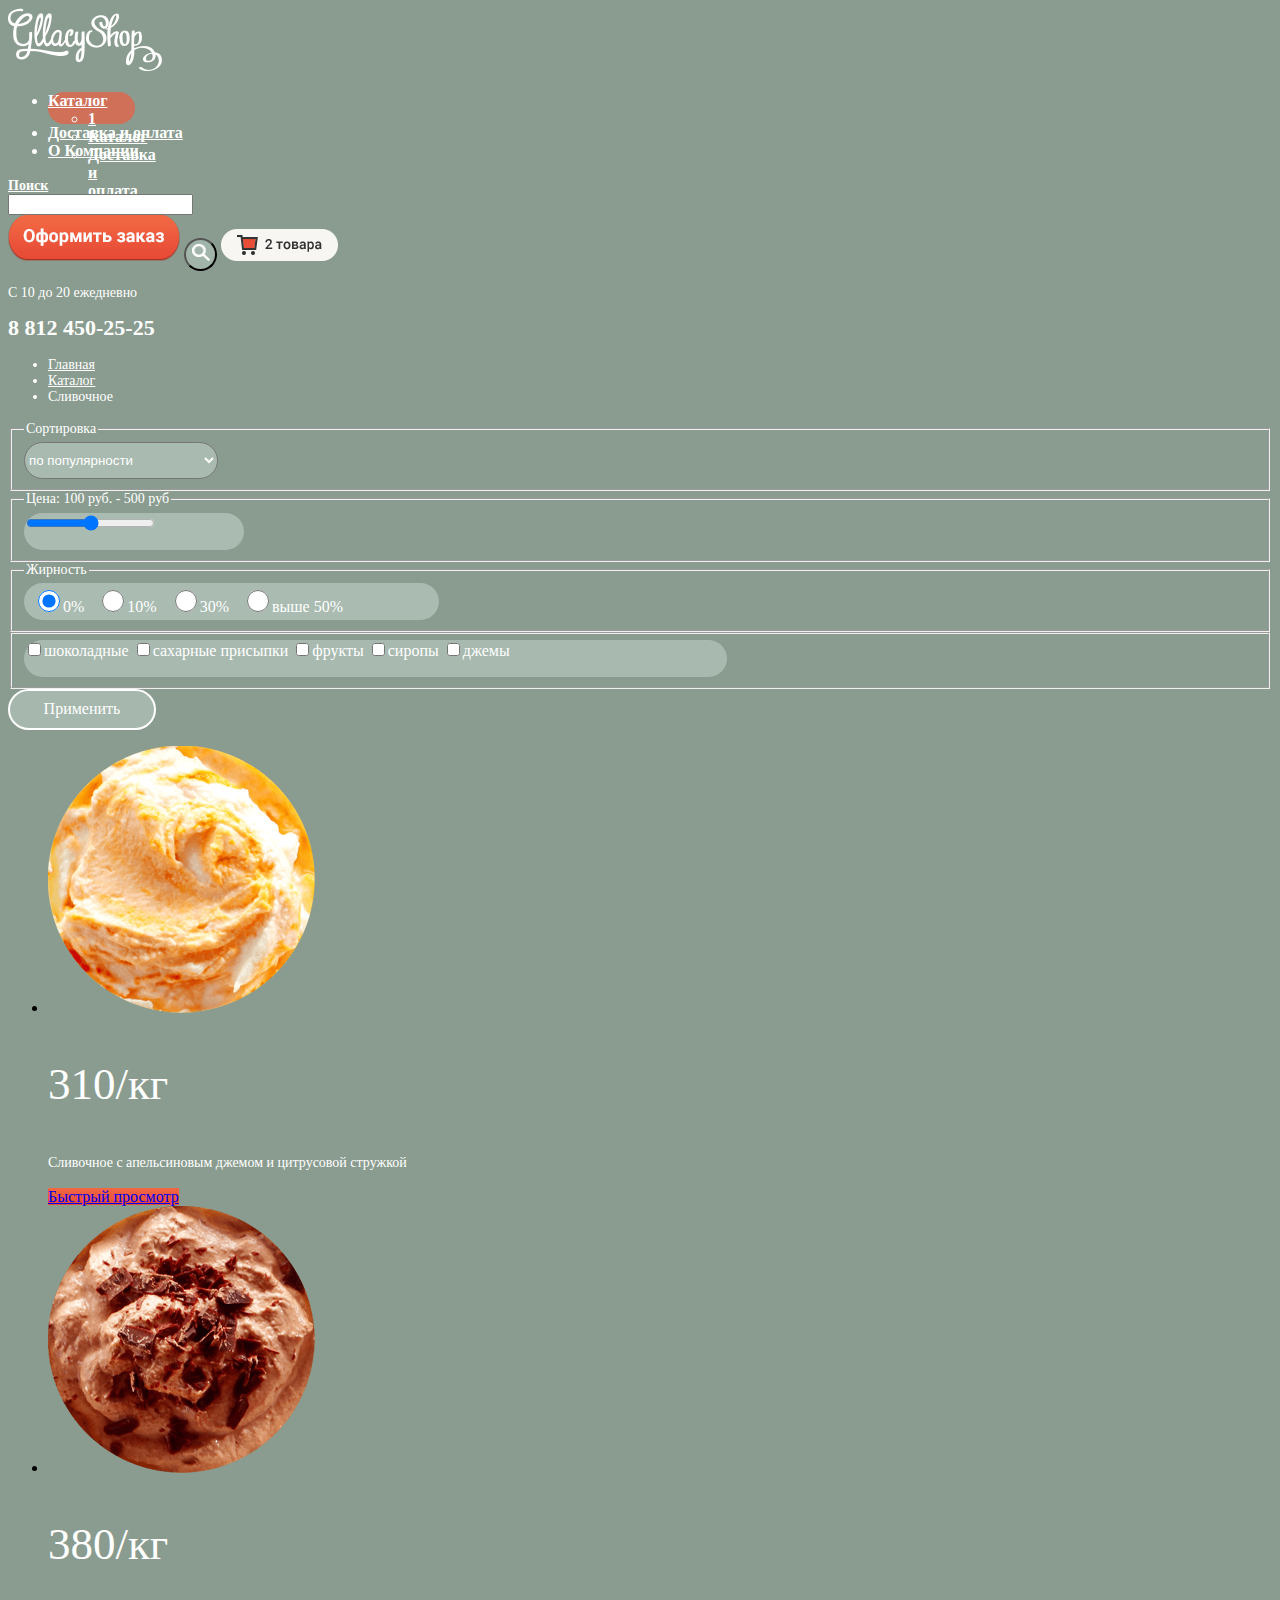
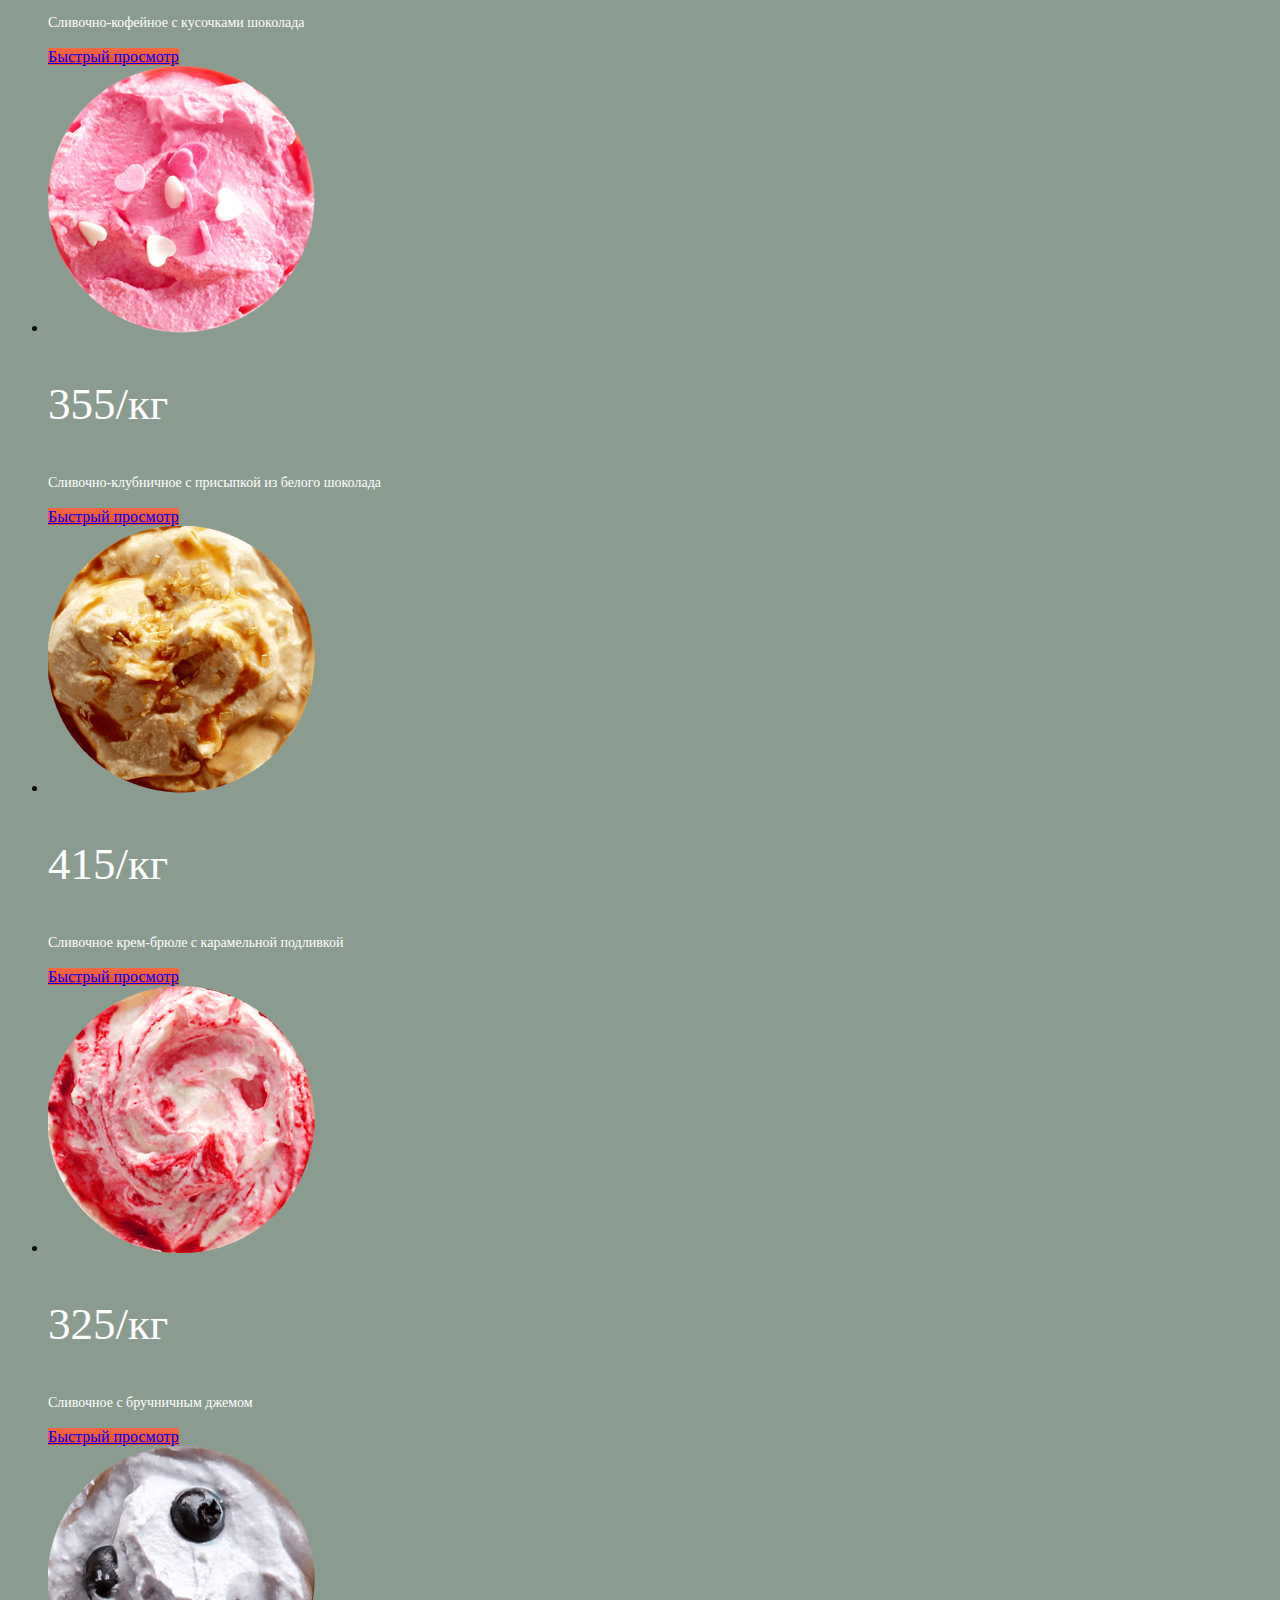
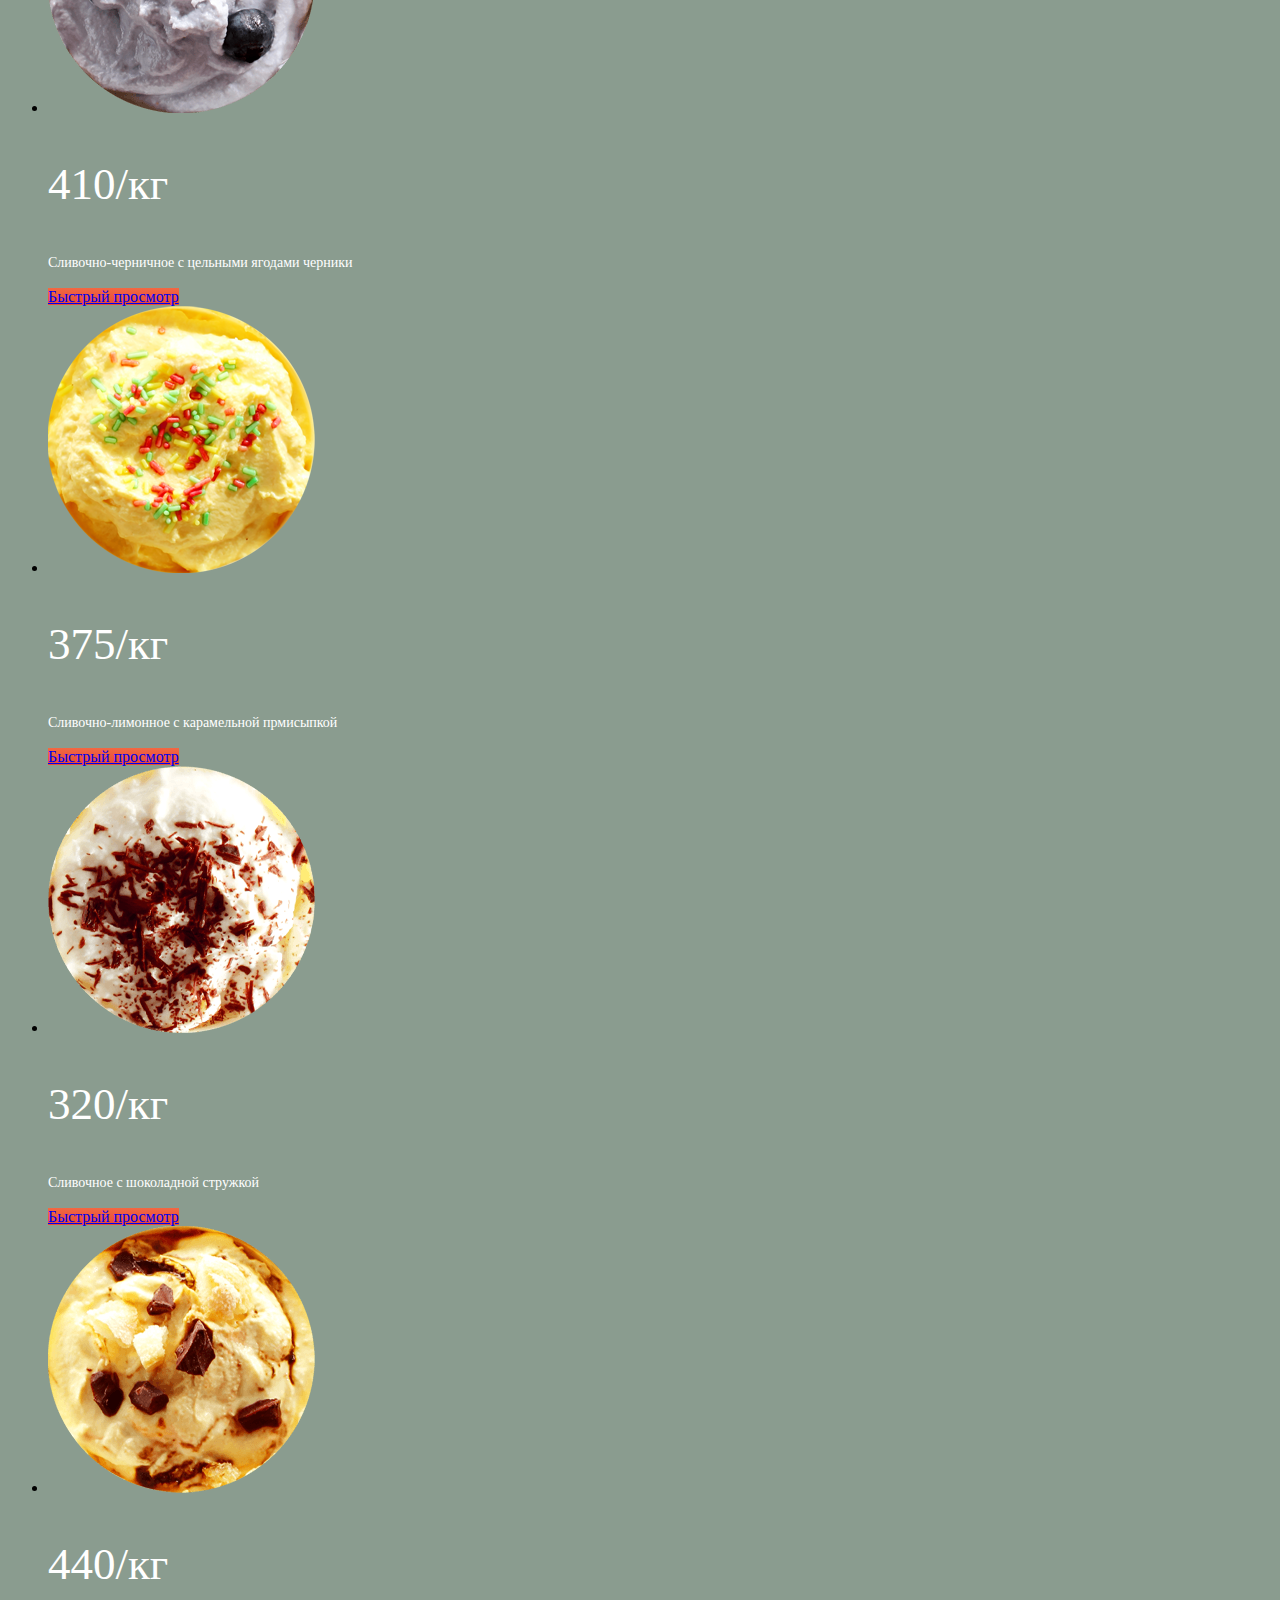
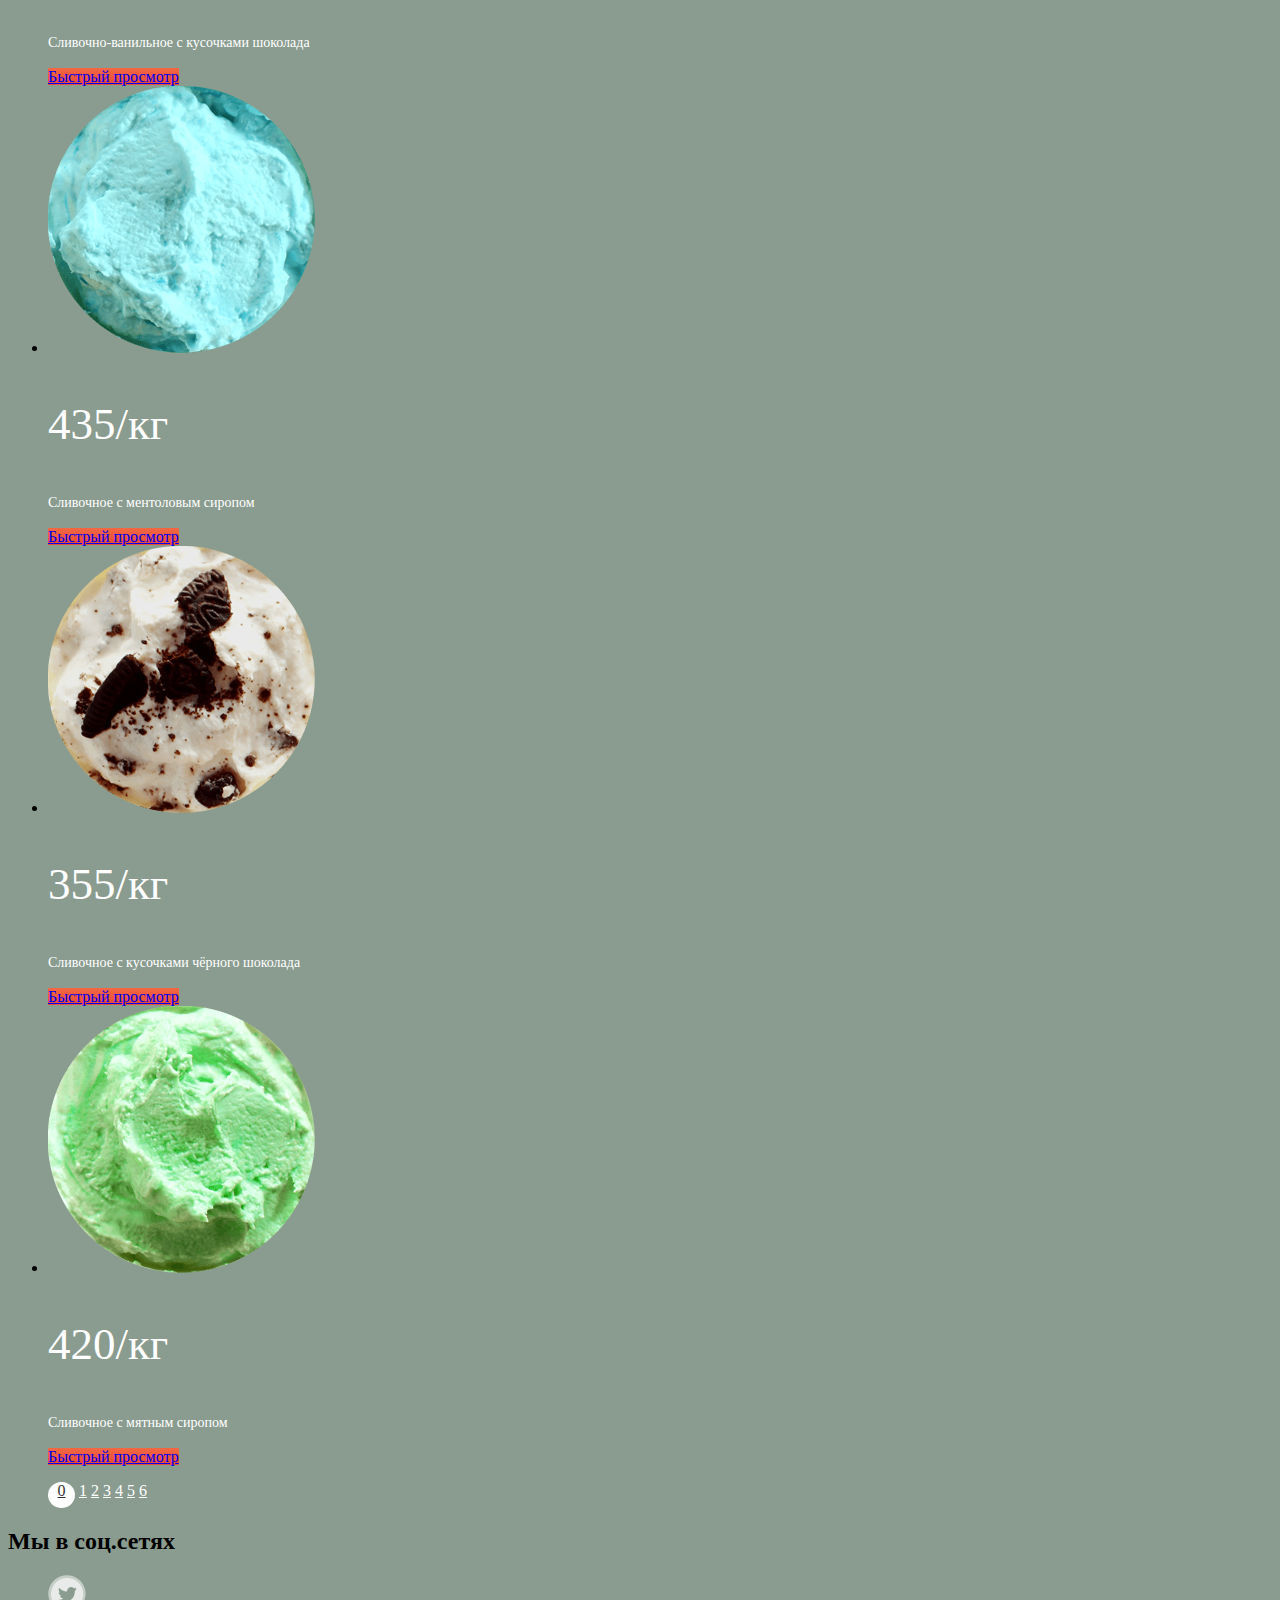
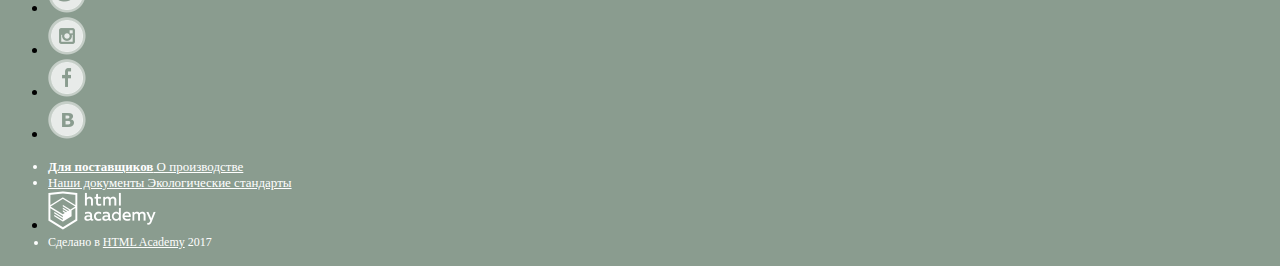
==== commit a6d57a9b: "Revert "Добавил css"" ====
--- a/catalog.html
+++ b/catalog.html
@@ -1,12 +1,11 @@
 <!DOCTYPE html>
 <html>
-pages
   <head>
     <meta charset="utf-8">
     <title>Глейси каталог</title>
-    <link href="https://fonts.googleapis.com/css?family=Roboto:400,400i,500,500i,700,700i" rel="stylesheet">
-    <link rel="stylesheet" type="text/css" href="normalize.css">
-    <link rel="stylesheet" type="text/css" href="css/style.css">  
+    <link rel="stylesheet" type="text/css" href="catalog_css.css">  
+	<link rel="stylesheet" type="text/css" href="https://necolas.github.io/normalize.css/8.0.0/normalize.css">
+	<link href="https://fonts.googleapis.com/css?family=Open+Sans:300,300i,400,400i,600,600i,700,700i,800,800i" rel="stylesheet">
   </head>
   <body>
     <a href="#"><img src="img/logo.png" alt="GllacyShop"></a>
@@ -14,7 +13,7 @@
         <nav class="navigation">
           <ul class="main-menu">
             <li class="main-menu__item">
-              <a href="#" class="main-menu__item">Каталог</a>       
+              <a href="#" class="">Каталог</a>       
               <ul class="sub-menu">
                 <li class="sub-menu__item sub-menu__title"><a href="#">1</a></li>
                 <li class="sub-menu__item"><a href="#">Каталог</a></li>
@@ -30,38 +29,16 @@
         <a href="#" class="search-link">Поиск</a>
         <form action="#">
           <input type="text" class="input-search" name="search" id="search">
-          <label for="search" class="search_word">Поиск</label>
-          <input type="image" src="img/loupe.png" class="submit-search">
+          <label for="search" class="text_Search">Поиск</label>
         </form>
-        <input type="image" src="img/login_button.png" class="entry-link">
         <div class="order">
-          <p class="word_total">Итого</p>
           <form method="post" action="#" class="order_form">
             <input type="image" src="img/button_order.png" class="button_order" alt="кнопка оформить заказ">
+			<button class="search_button">
+			<img src="img/white_magnifier.png" width="18" height="17" class="white_button">
+			<img src="img/magnifier.png" class="black_button" width="18" height="17"></button>
             <input type="image" src="img/2_product.png" class="item_button" alt="товар">
           </form>
-		  <div class="goods"> 
-		  <table  cellspacing="0">
-		   <tr>
-		    <td class="close_up"><form method="get" action="#"><input type="image" src="img/cross.png" value="удалить"></form></td>
-		    <td class="product_photo"><img src="img/product-310р.png" width="33" height="33"></td>
-			<td>Пломбир с апельсиновым джемом</td>
-			<td class="penultimate">1,5кг x <span>200руб</span></td>
-			<td>300руб</td>
-		   </tr>
-		   <tr class="last_line">
-		    <td class="close_up"><form method="get" action="#"><input type="image" src="img/cross.png" value="Удалить"></form></td>
-			<td class="product_photo"><img src="img/product-355р.png" width="33" height="33"></td>
-			<td>Клубничный пломбир с присыпкой из белого шоколада</td>
-			<td class="penultimate">1,5кг х <span>300руб</span></td>
-			<td>450руб</td>
-		   </tr>
-		  </table>
-		  <p>итог: 750 руб.</p>
-		  <form method="get" action="#">
-		   <input type="image" src="img/button_order.png" class="button_issue">
-		  </form>
-		  </div>
         </div>	
         <p class="worktime">C 10 до 20 ежедневно</p>
         <a href="tel:88124502525" class="phone">8 812 450-25-25</a>
@@ -72,8 +49,8 @@
 
       <main>
         <section class="bread__crumbs">
-          <h3 class="hidden">Хлебные крошки</h3>                   
-          <ul>
+          <h2 class="hidden">Хлебные крошки</h2>                   
+          <ul class="menu_section">
             <li><a href="index.html">Главная</a></li>
             <li><a href="#">Каталог</a></li>
             <li>Сливочное</li>
@@ -81,178 +58,165 @@
         </section>
              
         <section class="filters">
-         <h2 class="caption">Сливочное мороженое</h2>
-          <h3 class="hidden">Параметры фильтра</h3>
-          <form> 
-		     <div class="first_party">
-             <fieldset class="filter">
-               <legend class="sort__header">Cортировка:</legend>         
-               <select class="filter-form">
-                 <option value="1">по популярности</option>
-                 <option value="2">сначала недорогие</option>
-                 <option value="3">сначала дорогие</option>
-                 <option value="4">по жирности</option>
-               </select>
+          <h2 class="hidden">Параметры фильтра</h2>
+          <form class="form"> 
+            <fieldset class="filter">
+              <legend>Сортировка</legend>         
+              <select class="filter-form">
+                <option value="1">по популярности</option>
+                <option value="2">сначала недорогие</option>
+                <option value="3">сначала дорогие</option>
+                <option value="4">по жирности</option>
+              </select>
             </fieldset>	
+            
             <fieldset class="toddler">
-              <legend>Цена: 100 руб. - 500 руб.</legend>
-              <input type="range" min="100" max="500" step="1" class="pallet">
+              <legend>Цена: 100 руб. - 500 руб</legend>
+			  <div class="oval">
+              <input type="range" min="100" max="500" step="1">
+			  </div>
             </fieldset>
          
-            <fieldset class="fat__content">
-              <legend>Жирность:</legend>
-			  <div class="richness">
+            <fieldset class="fat_content">
+              <legend>Жирность</legend>
+			  <div class="protsenty">
               <label><input type="radio" name="switches" checked>0%</label>
               <label><input type="radio" name="switches">10%</label>
               <label><input type="radio" name="switches">30%</label>
               <label><input type="radio" name="switches">выше 50%</label>
 			  </div>
             </fieldset>
-            </div>
+         
             <fieldset class="fillers">
-              <legend>Наполнители:</legend>
+			  <div class="oval">
               <label><input type="checkbox">шоколадные</label>
               <label><input type="checkbox">сахарные присыпки</label>
               <label><input type="checkbox">фрукты</label>
               <label><input type="checkbox">сиропы</label>
               <label><input type="checkbox">джемы</label>
+			  </div>
             </fieldset>
-            <input type="image" src="img/apply.png">
+            <input type="submit" value="Применить">
           </form>
         </section>
 
         <section class="production">
-          <h3 class="hidden">Каталог</h3>
-          <ul class="catalog">  	  
-            <li class="product-item ">
-			  <img src="css/img/hit.png" class="hit">
+          <h2 class="hidden">Каталог</h2>
+          <ul class="catalog">                          
+            <li class="product-item">
               <img src="img/product-310р.png" class="product-item__image"   alt="Сливочное с апельсиновым джемом и цитрусовой стружкой">
-              <p class="product-item__price">310р<span class="small">/кг</span></p>
+              <p class="product-item__price">310<span class="small">/кг</span></p>
               <p class="product">Сливочное с апельсиновым джемом и цитрусовой стружкой</p>
               <a href="#" class="product-item__button">Быстрый просмотр</a>
             </li>
                 
             <li class="product-item">
-			  <img src="" class="hit">
               <img src="img/product-380р.png" class="product-item__image"  alt="Сливочно-кофейное с кусочками шоколада">
-              <p class="product-item__price">380р<span class="small">/кг</span></p>
+              <p class="product-item__price">380<span class="small">/кг</span></p>
               <p class="product">Сливочно-кофейное с кусочками шоколада</p>
               <a href="#" class="product-item__button">Быстрый просмотр</a>
             </li>
 
             <li class="product-item">
-			  <img src="" class="hit">
               <img src="img/product-355р.png" class="product-item__image" alt="Сливочно-клубничное с присыпкой из белого шоколада">
-              <p class="product-item__price">355р<span class="small">/кг</span></p>
+              <p class="product-item__price">355<span class="small">/кг</span></p>
               <p class="product">Сливочно-клубничное с присыпкой из белого шоколада</p>
               <a href="#" class="product-item__button">Быстрый просмотр</a>
             </li>
 
             <li class="product-item">
-			  <img src="" class="hit">
               <img src="img/product-415р.png" class="product-item__image" alt="Сливочное крем-брюле с карамельной подливкой">
-              <p class="product-item__price">415р<span class="small">/кг</span></p>
+              <p class="product-item__price">415<span class="small">/кг</span></p>
               <p class="product">Сливочное крем-брюле с карамельной подливкой</p>
               <a href="#" class="product-item__button">Быстрый просмотр</a>
-            </li>     
-            <li class="product-item">
-			  <img src="" class="hit">
+            </li>
+                   
+            <li class="product-item">
               <img src="img/product-325р.png" class="product-item__image" alt="Сливочное с бручничным джемом">
-              <p class="product-item__price">325р<span class="small">/кг</span></p>
+              <p class="product-item__price">325<span class="small">/кг</span></p>
               <p class="product">Сливочное с бручничным джемом</p>
               <a href="#" class="product-item__button">Быстрый просмотр</a>
             </li>
                   
             <li class="product-item">
-		      <img src="" class="hit">
               <img src="img/product-410р.png" class="product-item__image" alt="Сливочно-черничное с цельными ягодами черники">
-              <p class="product-item__price">410р<span class="small">/кг</span></p>
+              <p class="product-item__price">410<span class="small">/кг</span></p>
               <p class="product">Сливочно-черничное с цельными ягодами черники</p>
               <a href="#" class="product-item__button">Быстрый просмотр</a>
             </li>
                   
-            <li class="product-item ">
-			  <img src="" class="hit">
+            <li class="product-item">
               <img src="img/product-375р.png" class="product-item__image" alt="Сливочно-лимонное с карамельной прмисыпкой">
-              <p class="product-item__price">375р<span class="small">/кг</span></p>
+              <p class="product-item__price">375<span class="small">/кг</span></p>
               <p class="product">Сливочно-лимонное с карамельной прмисыпкой</p>
               <a href="#" class="product-item__button">Быстрый просмотр</a>
             </li>
 
             <li class="product-item">
-			  <img src=" class="hit">
               <img src="img/product-320р.png" class="product-item__image" alt="Сливочное с шоколадной стружкой">
-              <p class="product-item__price">320р<span class="small">/кг</span></p>
+              <p class="product-item__price">320<span class="small">/кг</span></p>
               <p class="product">Сливочное с шоколадной стружкой</p>
               <a href="#" class="product-item__button">Быстрый просмотр</a>
             </li>
 
             <li class="product-item">
-			  <img src="" class="hit">
               <img src="img/product-440р.png" class="product-item__image" alt="Сливочно-ванильное с кусочками шоколада">
-              <p class="product-item__price">440р<span class="small">/кг</span></p>
+              <p class="product-item__price">440<span class="small">/кг</span></p>
               <p class="product">Сливочно-ванильное с кусочками шоколада</p>
               <a href="#" class="product-item__button">Быстрый просмотр</a>
             </li>
 
             <li class="product-item">
-			  <img class="hit">
               <img src="img/product-435.png" class="product-item__image" alt="Сливочное с ментоловым сиропом">
-              <p class="product-item__price">435р<span class="small">/кг</span></p>
+              <p class="product-item__price">435<span class="small">/кг</span></p>
               <p class="product">Сливочное с ментоловым сиропом</p>
               <a href="#" class="product-item__button">Быстрый просмотр</a>
             </li>
 
             <li class="product-item">
-			  <img class="hit">
               <img src="img/product-355.png" class="product-item__image" alt="Сливочное с кусочками чёрного шоколада">
-              <p class="product-item__price">355р<span class="small">/кг</span></p>
+              <p class="product-item__price">355<span class="small">/кг</span></p>
               <p class="product">Сливочное с кусочками чёрного шоколада</p>
               <a href="#" class="product-item__button">Быстрый просмотр</a>
             </li>
 
             <li class="product-item">
-			  <img src="" class="hit">
               <img src="img/product-420р.png" class="product-item__image" alt="Сливочное с мятным сиропом">
-              <p class="product-item__price">420р<span class="small">/кг</span> </p>
+              <p class="product-item__price">420<span class="small">/кг</span> </p>
               <p class="product">Сливочное с мятным сиропом</p>
               <a href="#" class="product-item__button">Быстрый просмотр</a>
             </li>
           </ul>
         </section>
            
-        <section class="page_number">
-          <h3 class="hidden">Страницы</h3>       
+        <section>
+          <h2 class="hidden">Страницы</h2>       
           <ul class="pages">
-            <li class="number first_digit"><a href="#">0</a></li>
-            <li class="number second_digit"><a href="#">1</a></li>
-            <li class="number"><a href="#">2</a></li>
-            <li class="number"><a href="#">3</a></li>
-            <li class="number"><a href="#">4</a></li>
-            <li class="last_figure"><a href="#">5</a></li>
+            <li><a href="#">0</a></li>
+            <li><a href="#">1</a></li>
+            <li><a href="#">2</a></li>
+            <li><a href="#">3</a></li>
+            <li><a href="#">4</a></li>
+            <li><a href="#">5</a></li>
             <li><a href="#">6</a></li>
           </ul> 
         </section>
          
 
         <footer>
-          <h3 class="hidden">Мы в соц.сетях</h3> 
+          <h2>Мы в соц.сетях</h2> 
           <ul class="socials">
-            <li class="twitter"><a href="#"  class="social__twitter"><img src="img/birdie.png" alt="twitter"></a></li>
+            <li><a href="#"  class="social__twitter"><img src="img/birdie.png" alt="twitter"></a></li>
             <li><a href="#"  class="social__instagram"><img src="img/camera.png" alt="instagram"></a></li>
             <li><a href="#"  class="social__facebook"><img src="img/facebook.png" alt="facebook"></a></li>
             <li><a href="#" class="social__vk"><img src="img/Vkontakte.png" alt="Vkontakte"></a></li>
           </ul> 
          
           <ul class="gen">
-            <li class="suppliers"><ins class="underscore"><span class="porky">Для поставщиков</span> О производстве</ins></li>
+            <li class="suppliers"><ins class="underscore"><b class="porky">Для поставщиков</b> О производстве</ins></li>
             <li class="document"><ins class="underscore">Наши документы Экологические стандарты</ins></li>
-            <li>
-			  <ul class="done">
-			   <li class="picture"><img src="img/logo-footer.png" class="logo-footer" alt="logo"></li>
-			   <li class="under_the_picture">Сделано в <a href="https://htmlacademy.ru">HTML Academy</a> 2017</li>
-			  </ul>
-			</li>
+            <li><img src="img/logo-footer.png" class="logo-footer" alt="logo"></li>
+            <li class="copyright">Сделано в <a href="https://htmlacademy.ru">HTML Academy</a> 2017</li>
           </ul>
         </footer>
       </main>
--- a/catalog_css.css
+++ b/catalog_css.css
@@ -0,0 +1,299 @@
+
+<style>
+.product-item
+{
+font-family:roboto,serif;
+font-size:16px;
+line-height:22px;
+letter-spacing:0px;
+}
+.main-menu__item
+{
+font-family:roboto,serif;
+font-size:16px;
+font-weight:bold;
+color:rgb(255,255,255);
+}
+.porky
+{
+font-family:roboto,serif;
+font-size:13px;
+font-weight:bold;
+line-height:16px;
+letter-spacing:0px;
+color:
+  }
+.lines_1,
+.stroke_2
+{
+font-size:13px;
+line-height:16px;
+}
+.copyright
+{
+font-size:12px;
+line-height:16px;
+}
+p
+{
+color:white;
+}
+.sub-menu__item a,
+.main-menu__item a
+{
+color:white;
+}
+body
+{
+background-color:#8a9c8f;
+}
+.search-link
+{ 
+font-family:Roboto,serif;
+font-size:14px;
+font-weight:bold;
+color:white;
+ }
+ .text_Search
+ {
+display:none;
+font-weight:bold;
+ }
+.entry-link
+{
+font-family:roboto,serif;
+font-size:14px;
+font-weight:medium;
+color:white;
+}
+.worktime
+{
+font-family:roboto,serif;
+font-size:14px;
+line-height:16px;
+color:white;
+}
+.phone
+ {
+font-family:roboto,serif;
+font-size:22px;
+font-weight:bold;
+color:white;
+text-decoration: none;	  
+}
+.hidden
+{
+display:none;
+}
+.menu_section li,
+.menu_section li a
+{
+font-family:roboto,serif;
+color:white;
+font-size:14px;
+font-weight:Regular;
+}
+.form legend
+{
+font-family:robotp,serif;
+font-size:14px;
+font-weight:medium;
+color:white;	  
+ }
+.fat_content + legend,
+.fillers  label
+ {
+font-family:roboto,serif;
+color:white;
+font-size:16px;	  
+ }
+.form>input
+{
+font-family:roboto,serif;
+font-size:16px;
+line-height:18px;
+color:white;
+border-style: solid;
+border-width: 2px;
+border-color: rgb(255, 255, 255);
+background-color:#a6b7ae;
+width: 148px;
+height: 41px;
+border-radius:30px;
+}
+
+}
+.fat_content label
+{
+font-family:roboto,serif;
+font-size:16px;
+line-height:18px;
+color:white;
+}
+.product
+{
+font-family:roboto;
+color:white;
+font-size:14px;
+line-height:22px;
+}
+.product-item__price
+{
+font-family:roboto,serif;
+color:white;
+font-size:45px;
+line-height:45px;
+}
+.pages li a
+{
+color:white;
+font-family:roboto,serif;
+font-size:16px;
+line-height:18px;
+font-weight:Medium;
+}
+.pages li
+{
+display:inline-block;
+}
+.pages li:first-child
+{
+border-radius: 50%;
+background-color: rgb(255, 255, 255);
+width: 27px;
+height: 26px;
+text-align:center;
+}
+.pages li:first-child a
+{
+color:#323232;
+}
+.suppliers
+{
+font-size:13px;
+line-height:16px;
+color:white;
+}
+.suppliers .porky
+{
+font-weight:bold;
+}
+.document
+{
+font-size:13px;
+line-height:16px;
+color:white;
+}
+.copyright,
+.copyright a
+{
+font-size:12px;
+line-height:16px;
+color:#fefefe;
+}
+.filter-form
+{
+background-color:#a9bab0;
+width: 194px;
+height: 37px;
+border-radius:30px;
+color:white;
+}
+.filter-form option
+{
+color:white;
+font-family:roboto,serif;
+font-size:16px;
+line-height:18px;
+font-weight:Medium;
+}
+.fat_content div
+{
+background-color:#aabbb1;
+width: 415px;
+height: 37px;
+border-radius:30px;
+}
+.protsenty	input
+{
+width:22px;
+height:22px;
+border-radius:20px;
+border:4px;
+border-color:#e9eeec;
+background-color:#aabcb2;
+}
+.protsenty input
+{
+margin-top:7px;
+margin-left:14px;
+}
+.fillers .oval
+{
+background-color:#a8b9af;
+width: 703px;
+height: 37px;
+border-radius:30px;
+}
+.toddler .oval
+{
+background-color:#aabcb2;
+width: 220px;
+height: 37px;
+border-radius:30px;
+}
+.protsenty label
+{
+	color:white;
+}
+.product-item__button
+{
+background-image: -moz-linear-gradient( 90deg, rgb(231,74,53) 0%, rgb(242,104,67) 100%);
+background-image: -webkit-linear-gradient( 90deg, rgb(231,74,53) 0%, rgb(242,104,67) 100%);
+background-image: -ms-linear-gradient( 90deg, rgb(231,74,53) 0%, rgb(242,104,67) 100%);
+box-shadow: 0px 1px 2px 0px rgba(172, 16, 0, 0.004);
+width: 200px;
+height: 45px;
+}
+.product-item:hover
+{
+	height:405px;
+	width:293px;
+	background-color:rgb(255,255,255,0.2);
+}
+.main-menu__item:first-child
+{
+  background-color: rgb(208, 112, 88);
+  width: 87px;
+  height: 32px;
+  border-radius:20px;
+}
+.order button
+{
+	background-color:#a1b4a9;
+	border-radius:50%;
+	width:33px;
+	height:33px;
+}
+.order button:hover
+{
+	background-color:#f8f7f4;
+}
+.search_button:not(:hover) .black_button
+{
+	display:none;
+}
+..search_button:not(:hover) .white_button
+{
+	display:block;
+}
+.search_button:hover .black_button
+{
+	display:block;
+}
+.search_button:hover .white_button
+{
+	display:none;
+}
+</style>
+  